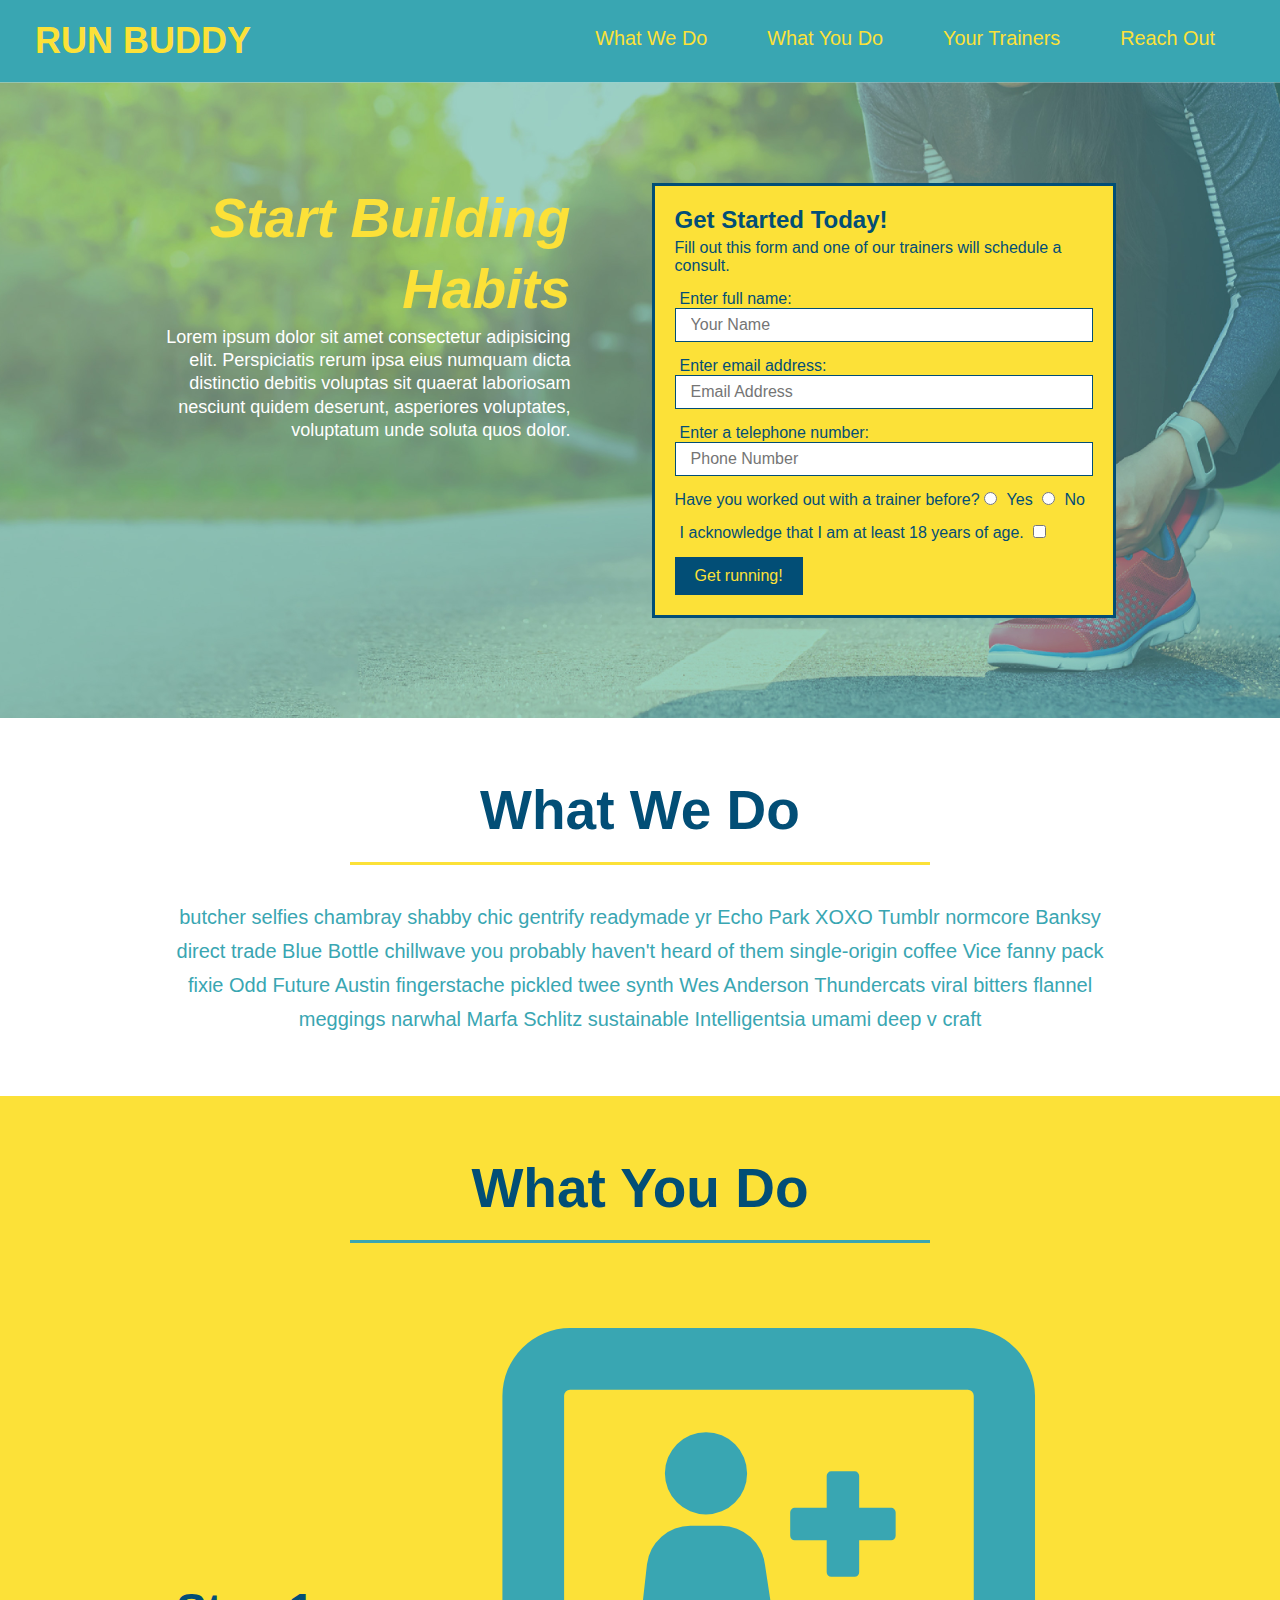
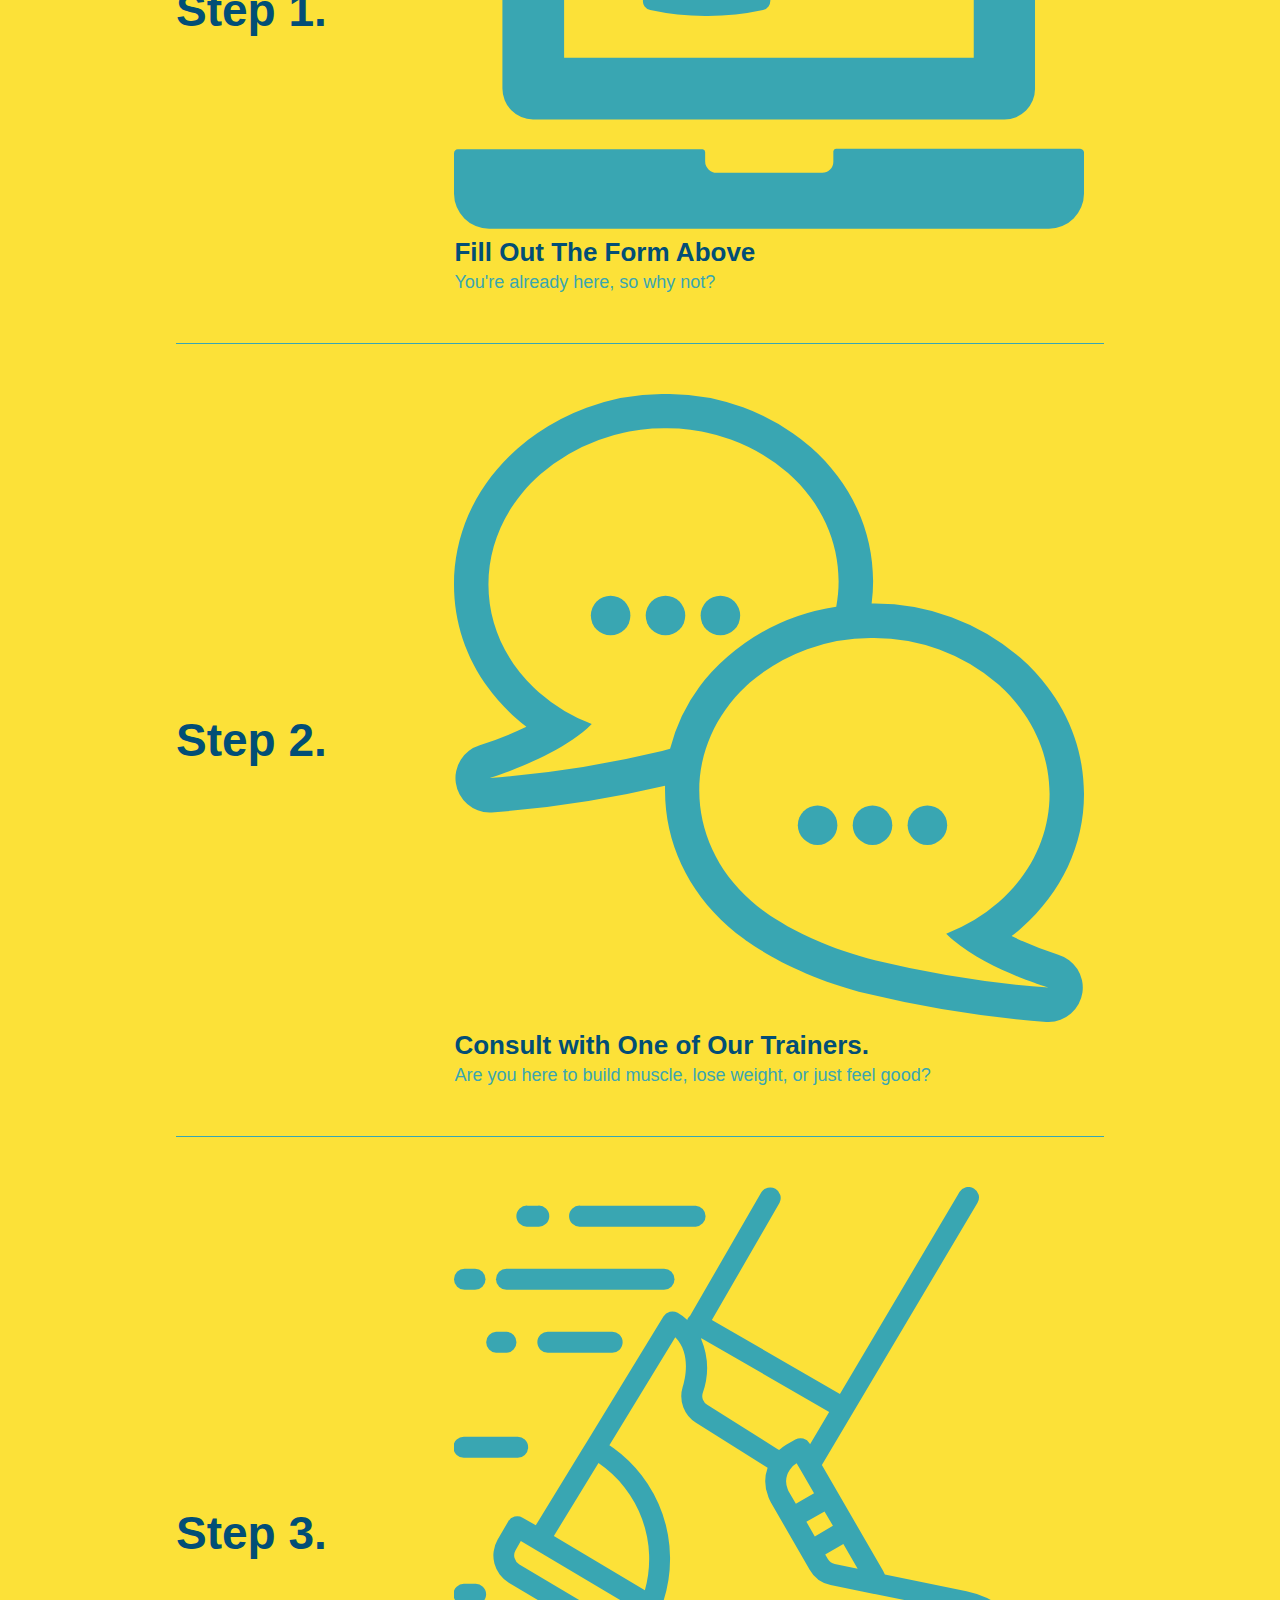
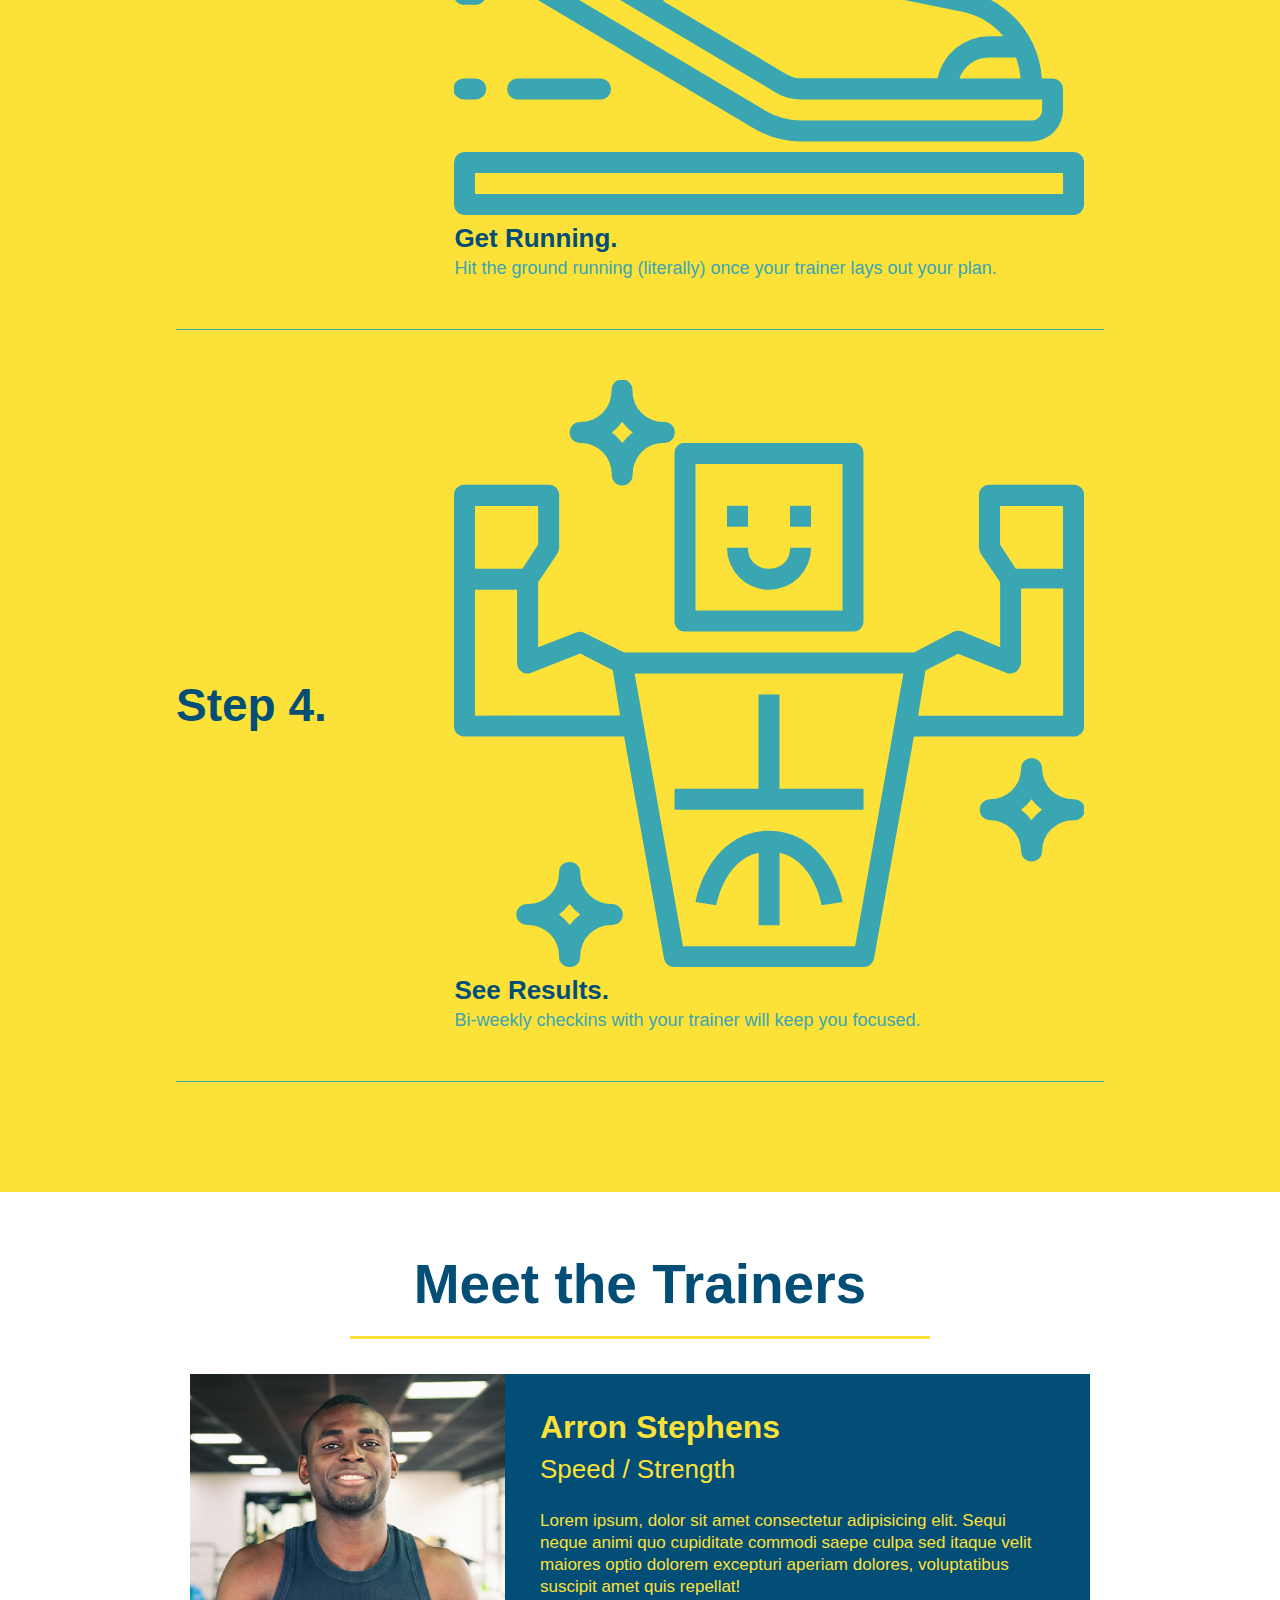
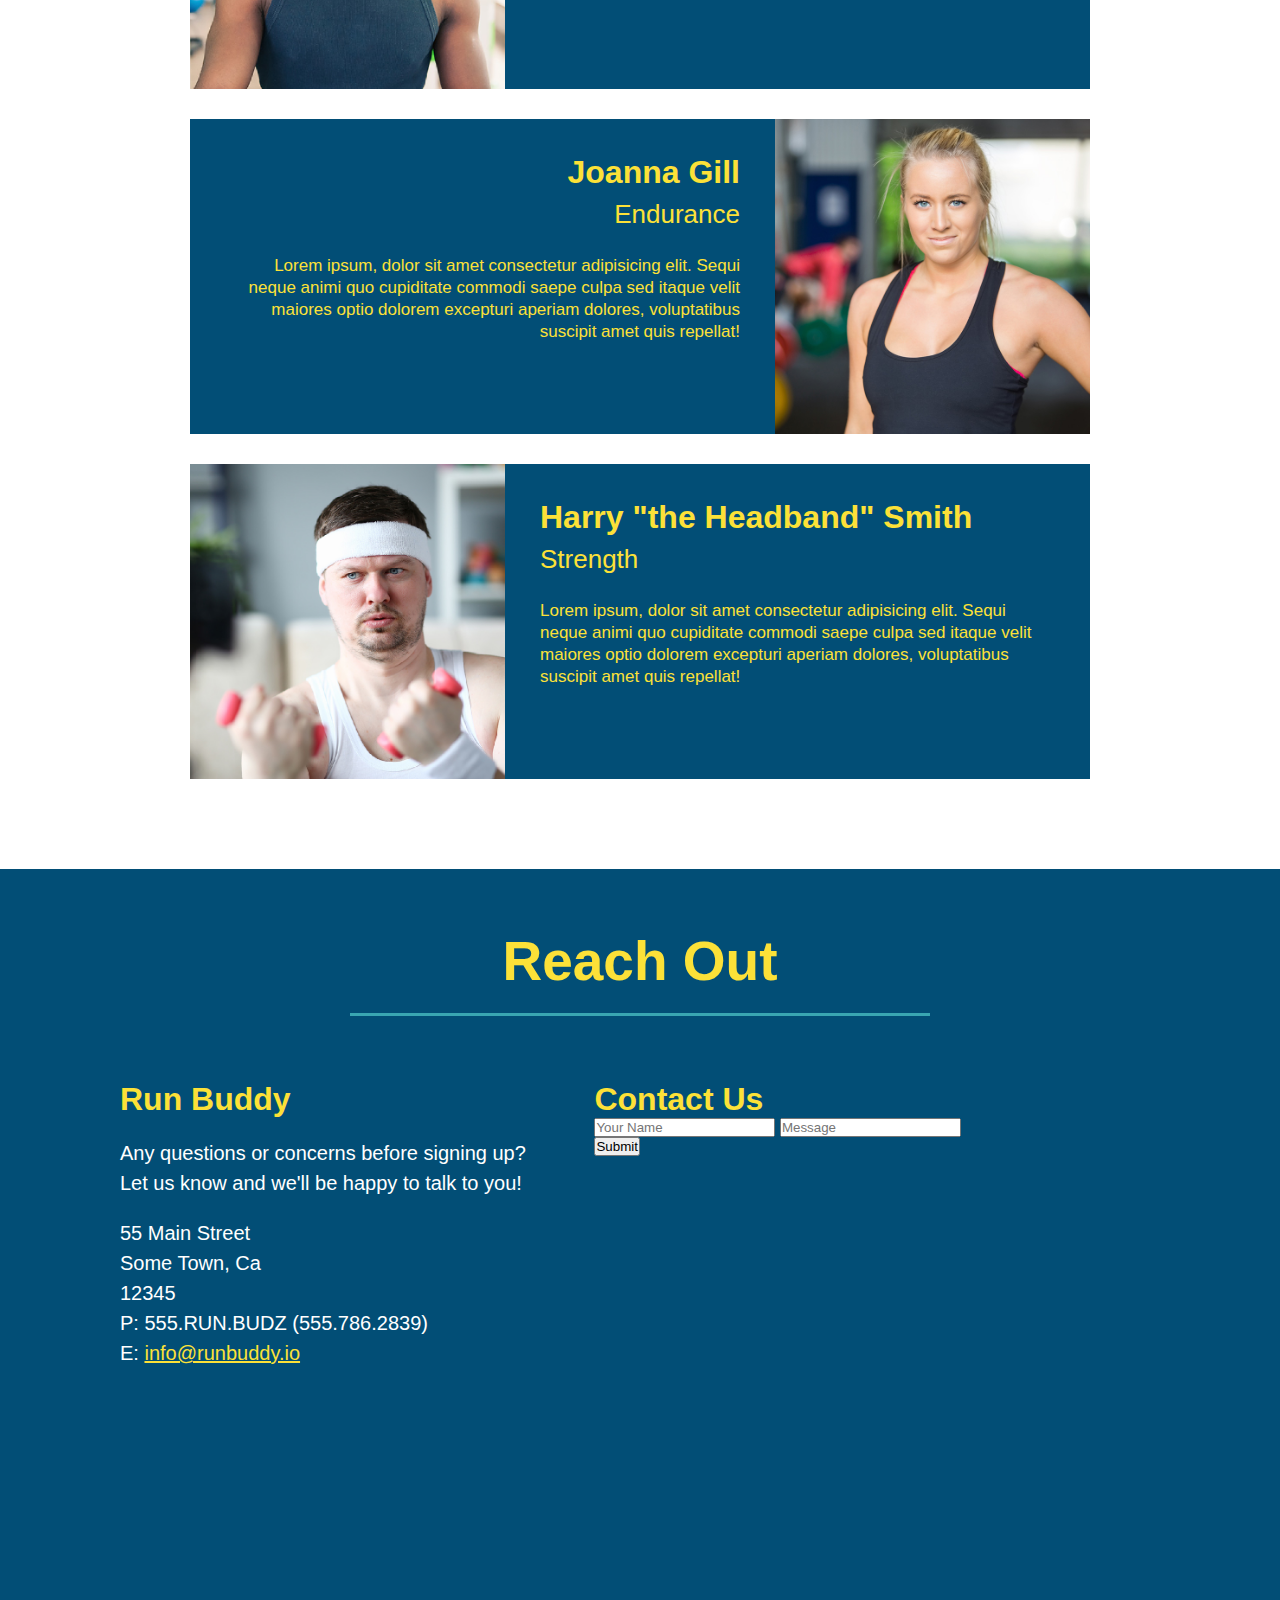
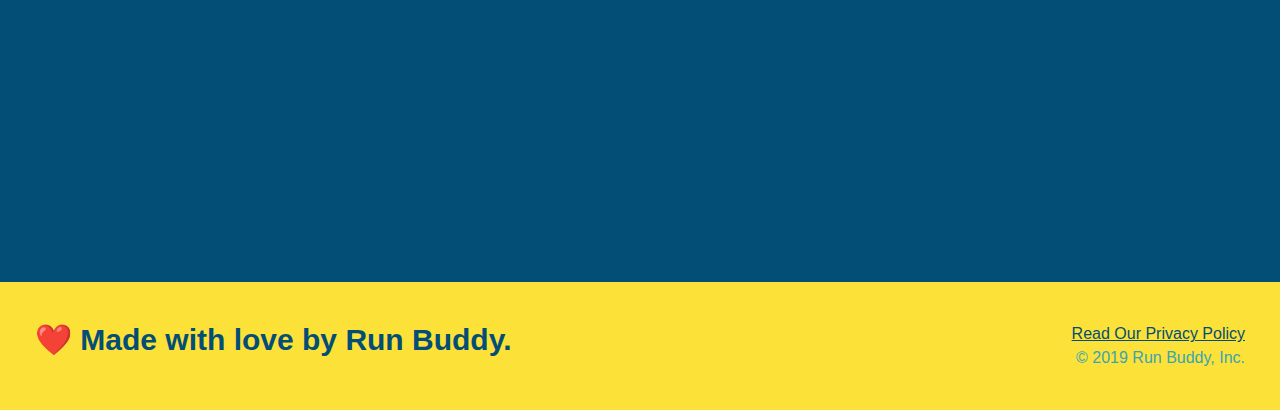
==== index.html @ c48af4e6 "add flexbox to the steps" ====
<!DOCTYPE html>
<html lang="en">

    <!-- navigation -->
    <head>
        <meta charset="UTF-8" />
        <title>Run Buddy</title>
        <link rel="stylesheet" href="./assets/css/style.css" />
    </head>

    <!-- navigation -->
    <header>
        <h1>
            <a href="/">RUN BUDDY</a>
        </h1>
        <nav>
            <!-- Unordered list element -->
            <ul>
                <!-- List item element-->
                <li>
                    <!-- Anchor element -->
                    <a href="#what-we-do">What We Do</a>
                </li>
                <li>
                    <a href="#what-you-do">What You Do</a>
                </li>
                <li>
                    <a href="#your-trainers">Your Trainers</a>
                </li>
                <li>
                    <a href="#reach-out">Reach Out</a>
                </li>
            </ul>
        </nav>
    </header>


    
    <!-- hero/jumbotron -->
    <section class="hero">
        <div class="hero-cta">
            <h2>Start Building Habits</h2>
            <p>Lorem ipsum dolor sit amet consectetur adipisicing elit. Perspiciatis rerum ipsa eius numquam dicta distinctio debitis voluptas sit quaerat laboriosam nesciunt quidem deserunt, asperiores voluptates, voluptatum unde soluta quos dolor.</p>
        </div>
        <div class="hero-form">
            <h3>Get Started Today!</h3>
            <p>Fill out this form and one of our trainers will schedule a consult.</p>
            <form>
                <label for="name">Enter full name:</label>
                <input type="text" placeholder="Your Name" name="name" id="name" class="form-input" />
                <label for="email">Enter email address:</label>
                <input type="email" placeholder="Email Address" name="email" id="email" class="form-input"/>
                <label for="phone">Enter a telephone number:</label>
                <input type="tel" placeholder="Phone Number" name="phone" id="phone" class="form-input"/>
                <p>
                    Have you worked out with a trainer before?
                    <input type="radio" name="trainer-confirm" id="trainer-yes" />
                    <label for="trainer-yes">Yes</label>
                    <input type="radio" name="trainer-confirm" id="trainer-no" />
                    <label for="trainer-no">No</label>
                </p>
                <p>
                    <label for="checkbox" >
                        I acknowledge that I am at least 18 years of age.
                    </label>
                    <input type="checkbox" name="age-confirm" id="checkbox" />
                </p>
                <button type="submit">
                Get running!
                </button>
            </form>
        </div>
    </section>


    <!-- "what we do" section -->
    <section id="what-we-do" class="intro">
        <div class="flex-row"> 
            <h2 class="section-title primary-border">What We Do</h2>
        </div>
        <div class="flex-row">
            <p>
                butcher selfies chambray shabby chic gentrify readymade yr Echo Park XOXO Tumblr normcore Banksy direct trade Blue Bottle chillwave you probably haven't heard of them single-origin coffee Vice fanny pack fixie Odd Future Austin fingerstache pickled twee synth Wes Anderson Thundercats viral bitters flannel meggings narwhal Marfa Schlitz sustainable Intelligentsia umami deep v craft
            </p>
        </div>
    </section>

    <!-- "what you do" section -->
    <section id="what-you-do" class="steps">
        <div class="flex-row">
            <h2 class="section-title secondary-border">What You Do</h2>
        </div> 

        <div class="step">
            <h3>Step 1.</h3>
            <div class="step-info">
                <div class="step-img">
                    <img src="./assets/images/step-1.svg" alt="" />
                </div>
                <div class="step-text">
                    <h4>Fill Out The Form Above</h4>
                    <p>You're already here, so why not?</p>
                </div>
            </div>
        </div>

        <div class="step">
            <h3>Step 2.</h3>
            <div class="step-info">
                <div class="step-img">
                    <img src="./assets/images/step-2.svg" alt="" />
                </div>
                <div class="step-text">
                    <h4>Consult with One of Our Trainers.</h4>
                    <p>Are you here to build muscle, lose weight, or just feel good?</p>
                </div>
            </div>
        </div>

        <div class="step">
            <h3>Step 3.</h3>
            <div class="step-info">
                <div class="step-img">
                    <img src="./assets/images/step-3.svg" alt="" />
                </div>
                <div class="step-text">
                    <h4>Get Running.</h4>
                    <p>Hit the ground running (literally) once your trainer lays out your plan.</p>
                </div>
            </div>
        </div> 
        
        <div class="step">
            <h3>Step 4.</h3>
            <div class="step-info">
                <div class="step-img">
                    <img src="./assets/images/step-4.svg" alt="" />
                </div>
                <div class="step-text">
                    <h4>See Results.</h4>
                    <p>Bi-weekly checkins with your trainer will keep you focused.</p>
                </div>
            </div>
        </div>
        
    </section>
    

    <!-- "meet the trainers" section -->
    <section id="your-trainers" class="trainers">
        <div class="flex-row">
            <h2 class="section-title primary-border">Meet the Trainers</h2>
        </div>

        <article class="trainer">
            <img src="./assets/images/trainer-1.jpg" alt="Arron Stephens in his workout clothes, ready to pump iron" />
            <div class="trainer-bio text-left">
                <h3>Arron Stephens</h3>
                <h4>Speed / Strength</h4>
                <p>
                    Lorem ipsum, dolor sit amet consectetur adipisicing elit. Sequi neque animi quo cupiditate commodi saepe culpa sed
                    itaque velit maiores optio dolorem excepturi aperiam dolores, voluptatibus suscipit amet quis repellat!
                </p>
            </div>
        </article>
        <!-- second trainer bio -->
        <article class="trainer">
            <div class="trainer-bio text-right">
                <h3>Joanna Gill</h3>
                <h4>Endurance</h4>
                <p>
                    Lorem ipsum, dolor sit amet consectetur adipisicing elit. Sequi neque animi quo cupiditate commodi saepe culpa sed
                    itaque velit maiores optio dolorem excepturi aperiam dolores, voluptatibus suscipit amet quis repellat!
                </p>
            </div>
            <img src="./assets/images/trainer-2.jpg" alt="Joanna Gill cooling off after a workout" />
        </article>
  
        <!-- third trainer bio -->
        <article class="trainer">
            <img src="./assets/images/trainer-3.jpg" alt="Harry Smith wearing a headband and lifting comically small pink weights" />
                <div class="trainer-bio text-left">
                <h3>Harry "the Headband" Smith</h3>
                <h4>Strength</h4>
                <p>
                    Lorem ipsum, dolor sit amet consectetur adipisicing elit. Sequi neque animi quo cupiditate commodi saepe culpa sed
                    itaque velit maiores optio dolorem excepturi aperiam dolores, voluptatibus suscipit amet quis repellat!
                </p>
                </div>
        </article>
    </section>

    <!-- "reach out" section -->
    <section id="reach-out" class="contact">
        <div class="flex-row">
            <h2 class="section-title secondary-border"> Reach Out</h2>
        </div>

        <div class="contact-info">
            <div>
                <h3>Run Buddy</h3>
                <p>
                  Any questions or concerns before signing up?
                  <br />
                  Let us know and we'll be happy to talk to you!
                </p>
                <address>
                  55 Main Street <br/>
                  Some Town, Ca <br/>
                  12345<br />
                  P: 555.RUN.BUDZ (555.786.2839)<br/>
                  E: <a href="mailto:info@runbuddy.io">info@runbuddy.io</a>
                </address>
            </div>
            <div>
                <h3>Contact Us</h3>
                <form>
                    <input type="text" placeholder="Your Name" id="contact-name"  />
                    <input type="text" placeholder="Message" id="contact-message" />
                    <button type="submit">Submit</button>
                </form>
            </div>
            </>
            <div>
                <iframe
                  src="https://www.google.com/maps/embed?pb=!1m14!1m12!1m3!1d12182.30520634488!2d-74.0652613!3d40.2407219!2m3!1f0!2f0!3f0!3m2!1i1024!2i768!4f13.1!5e0!3m2!1sen!2sus!4v1561060983193!5m2!1sen!2sus"
                  frameborder="0"
                  style="border:0"
                  allowfullscreen
                >
                </iframe>
            </div>
        </div>
    </section>

    <!-- footer -->
    <footer>
        <h2>❤️ Made with love by Run Buddy.</h2>
        <div>
            <a href="/privacy-policy.html">Read Our Privacy Policy</a>
            <br />
            &copy; 2019 Run Buddy, Inc.
        </div>
    </footer>
</html>
---- assets/css/style.css ----
* {
    margin: 0;
    padding: 0;
    box-sizing: border-box;
}

body {
    color: #39a6b2;
    font-family: Helvetica, Arial, sans-serif;
}

header {
  padding: 20px 35px;
  background-color: #39a6b2;
  display: flex;
  justify-content: space-between;
  flex-wrap: wrap;
}

header h1 {
    font-weight: bold;
    font-size: 36px;
    color: #fce138;
    margin: 0;
}

header a {
    text-decoration: none;
    color: #fce138;
}

header nav {
    margin: 7px 0;
}

header nav ul {
    display: flex;
    flex-wrap: wrap;
    justify-content: space-between;
    align-items: center;
    list-style: none;
}

header nav ul li a {
    margin: 0 30px;
    font-weight: lighter;
    font-size: 1.55vw;
}

header h1 {
    font-weight: bold;
    font-size: 36px;
    color: #fce138;
    margin: 0;
}

footer {
    background: #fce138;
    width: 100%;
    padding: 40px 35px;
    display: flex;
    justify-content: space-between;
    flex-wrap: wrap;
}

footer h2 {
    color: #024e76;
    font-size: 30px;
    margin: 0;
}

footer div {
    line-height: 1.5;
    text-align: right;
}

footer a {
    color: #024e76;
}

section {
    padding: 60px;
  }

.hero {
    background-image: url("../images/hero-bg.jpg");
    background-size: cover;
    background-position: center;
    display: flex;
    justify-content: center;
    flex-wrap: wrap;
}

.hero-form {
    background-color: #fce138;
    padding: 20px;
    color: #024e76;
    border: 3px solid #024e76;
    background-color: #fce138;
    width: 40%;
    margin: 3.5%;
}

.hero-form h3 {
    font-size: 24px;
    margin: 0;
}

.hero-form p {
    margin: 5px 0 15px 0;
}

.hero-cta {
    width: 35%;
    text-align: right;
    margin: 3.5%;
    color: #fff;
    font-size: 18px;
    line-height: 1.3;
}

.hero-cta h2 {
    font-style: italic;
    font-size: 55px;
    color: #fce138;
}
  
.form-input {
    border: 1px solid #024e76;
    display: block;
    padding: 7px 15px;
    font-size: 16px;
    color: #024e76;
    width: 100%;
    margin-bottom: 15px;
}

.hero-form label {
  margin: 0 5px;
}

.hero-form button {
    background-color: #024e76;
    color: #fce138;
    border: none;
    padding: 10px 20px;
    font-size: 16px;
}

.intro p {
    line-height: 1.7;
    color: #39a6b2;
    width: 80%;
    font-size: 20px;
    margin: 0 auto;
    text-align: center;
}

.steps { 
    background: #fce138;
}


.section-title {
    font-size: 55px;
    color: #024e76;
    border-bottom: 3px solid;
    padding-bottom: 20px;
    text-align: center;
    margin: 0 auto 35px auto;
    width: 50%;
}
  
.primary-border {
    border-color: #fce138;
}
  
.secondary-border {
    border-color: #39a6b2;
}

.step {
    margin: 50px auto;
    padding-bottom: 50px;
    width: 80%;
    border-bottom: 1px solid #39a6b2;
    display: flex;
    flex-wrap: wrap;
    align-items: center;
    justify-content: space-between;
}

.step h3 {
    color:#024e76;
    font-size: 46px;
    flex: 1 30%;
}

.step-text {
    flex: 12;
}

.step-text p {
    color: #39a6b2;
    font-size: 18px;
}

.step-text h4 {
    font-size: 26px;
    line-height: 1.5;
    color: #024e76
}

.step-info {
    flex: 2 70%;
}

.step-img {
    flex: 1 12%;
    margin-right: 20px;
}

.step-img img {
    max-width: 100%;
}

.trainers {
    
}

.trainer {
    width: 900px;
    margin: 0 auto 30px auto;
    background: #024e76;
    color: #fce138;
    overflow: auto;
}

.trainer img {
    width: 35%;
    float: left;
}
  
.trainer-bio {
    padding: 35px;
    float: left;
    width: 65%;
}

.text-left {
    text-align: left;
}

.text-right {
    text-align: right;
}

.trainer-bio h3 {
    font-size: 32px;
    margin-bottom: 8px;
}

.trainer-bio h4 {
    font-weight: lighter;
    font-size: 26px;
    margin-bottom:25px;
}

.trainer-bio p {
    font-size: 17px;
    line-height: 1.3;
}

.contact {
    background: #024e76;
}

.contact h2 {
    color: #fce138;
}

.contact-info iframe {
    width: 400px;
    height: 400px;
}
  
.contact-info div{
    width: 410px;
    display: inline-block;
    vertical-align: top;
    text-align: left;
    margin: 30px 0 0 60px;
    color: white;
}

.contact-info h3 {
    color: #fce138;
    font-size: 32px;
}
  
.contact-info p, .contact-info address {
    margin: 20px 0;
    line-height: 1.5;
    font-size: 20px;
    font-style: normal;
}
  
.contact-info a {
    color: #fce138;
}

.flex-row {
    display: flex;
}
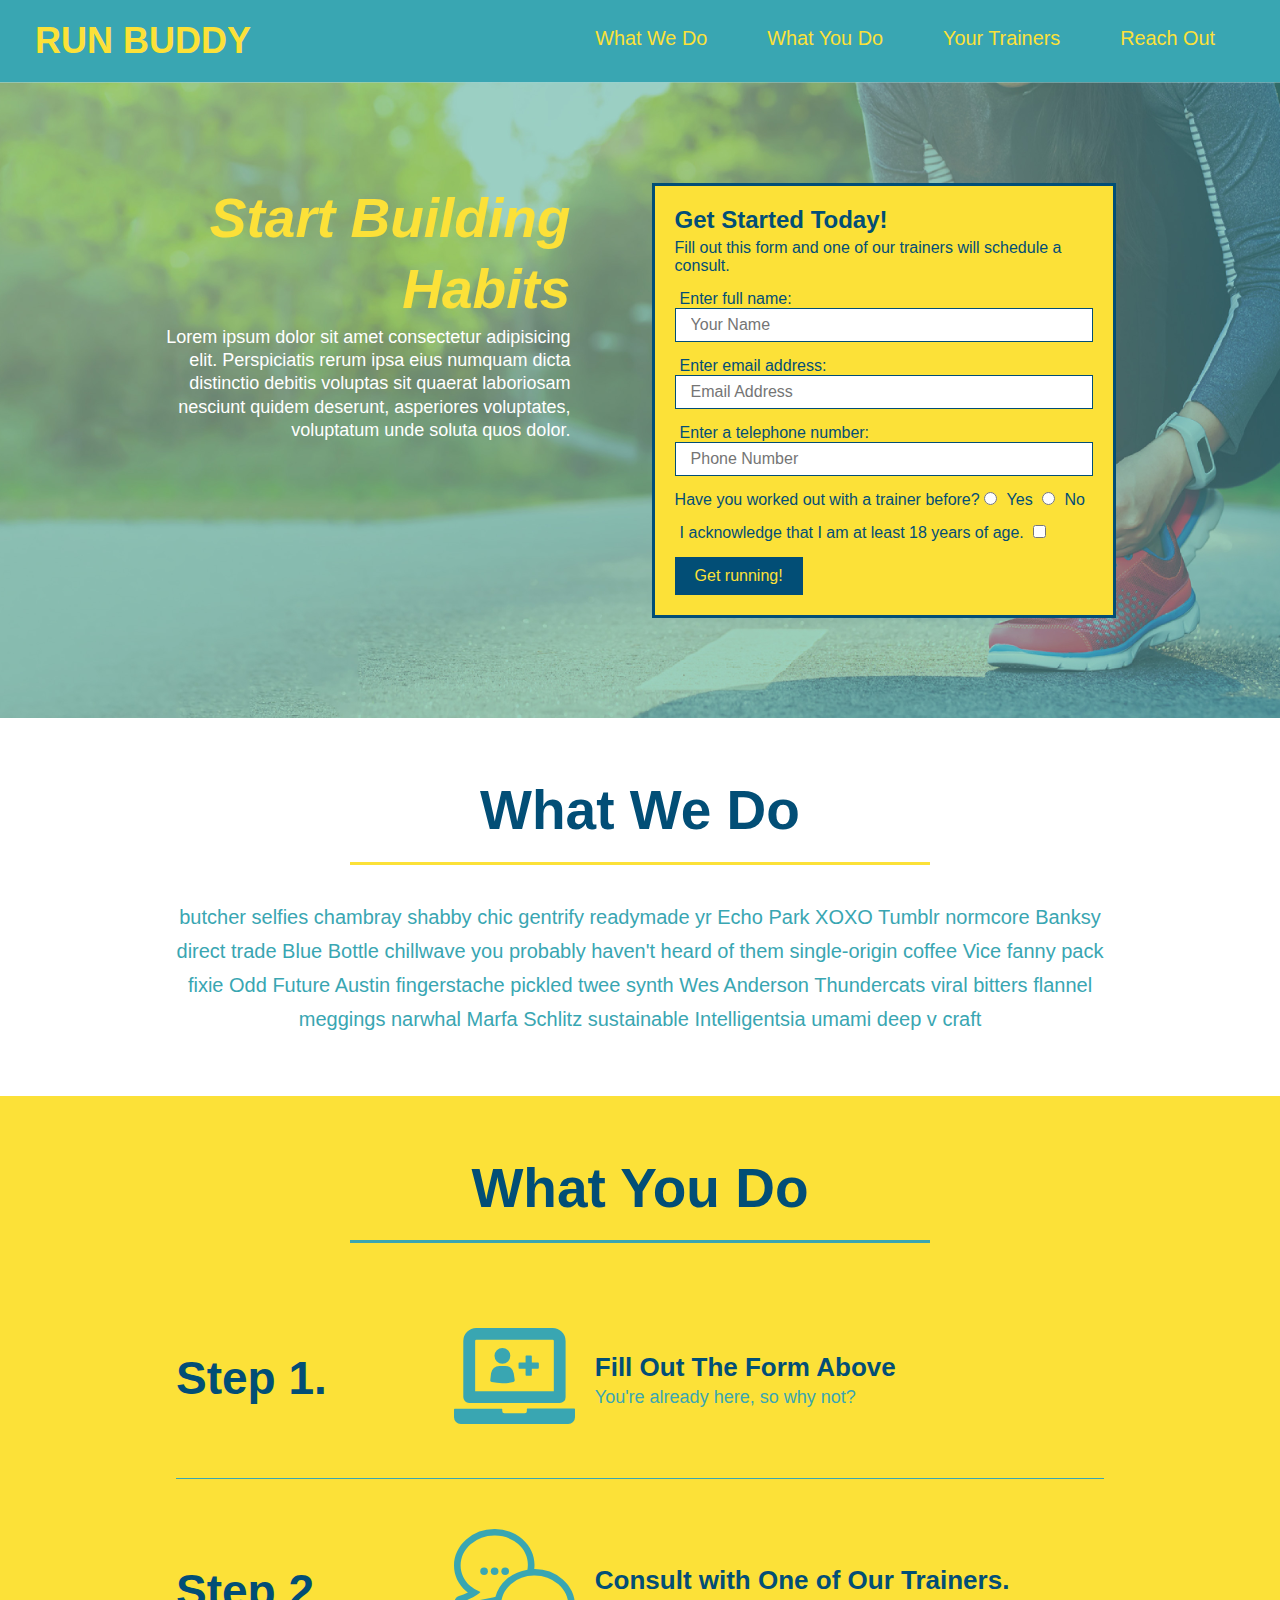
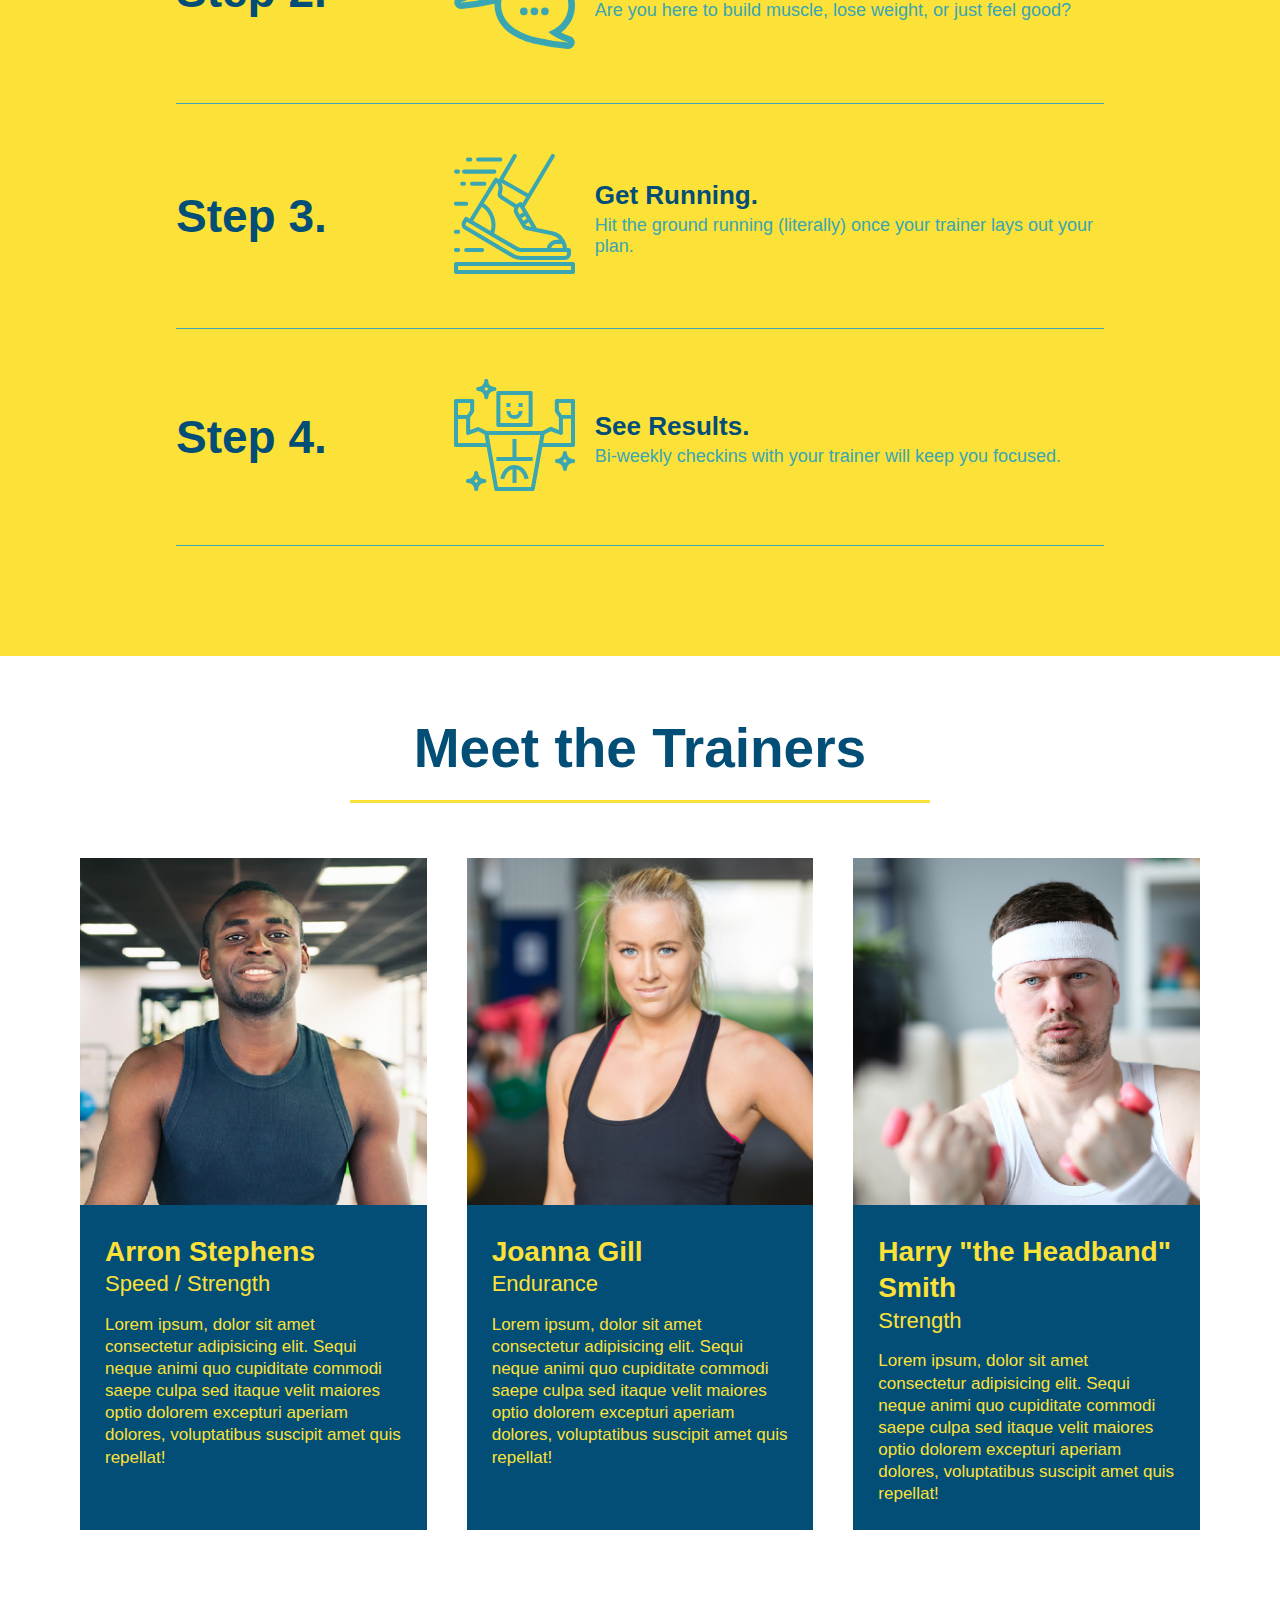
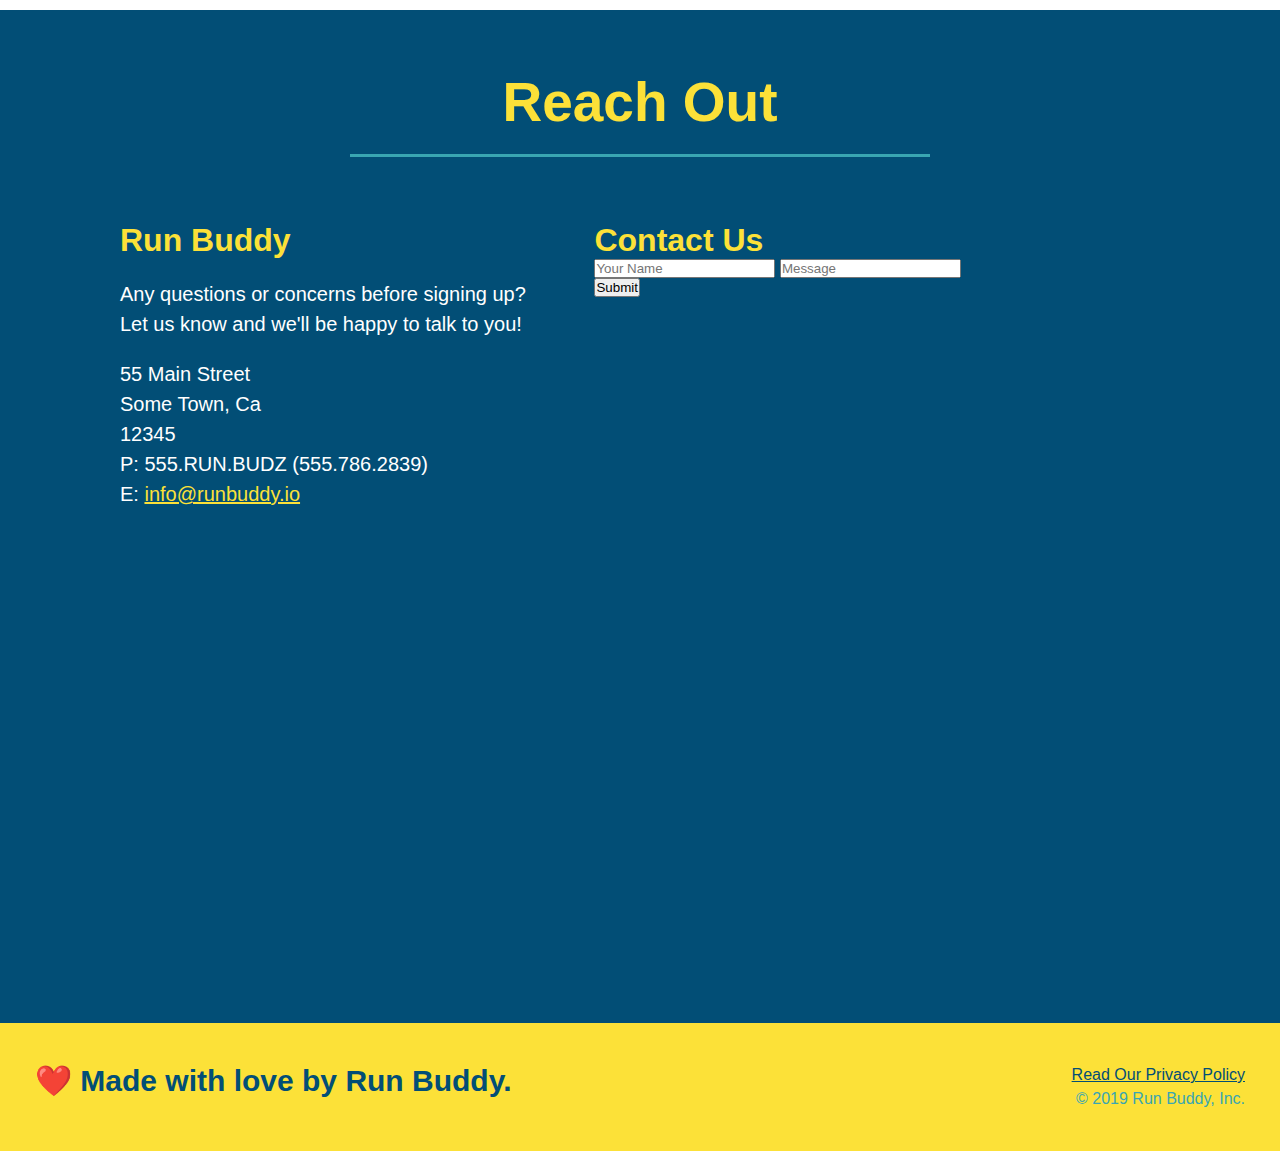
==== commit 6ebd6a5a: "add flexbox to trainers" ====
--- a/index.html
+++ b/index.html
@@ -1,245 +1,256 @@
 <!DOCTYPE html>
 <html lang="en">
 
-    <!-- navigation -->
-    <head>
-        <meta charset="UTF-8" />
-        <title>Run Buddy</title>
-        <link rel="stylesheet" href="./assets/css/style.css" />
-    </head>
-
-    <!-- navigation -->
-    <header>
-        <h1>
-            <a href="/">RUN BUDDY</a>
-        </h1>
-        <nav>
-            <!-- Unordered list element -->
-            <ul>
-                <!-- List item element-->
-                <li>
-                    <!-- Anchor element -->
-                    <a href="#what-we-do">What We Do</a>
-                </li>
-                <li>
-                    <a href="#what-you-do">What You Do</a>
-                </li>
-                <li>
-                    <a href="#your-trainers">Your Trainers</a>
-                </li>
-                <li>
-                    <a href="#reach-out">Reach Out</a>
-                </li>
-            </ul>
-        </nav>
-    </header>
-
-
-    
-    <!-- hero/jumbotron -->
-    <section class="hero">
-        <div class="hero-cta">
-            <h2>Start Building Habits</h2>
-            <p>Lorem ipsum dolor sit amet consectetur adipisicing elit. Perspiciatis rerum ipsa eius numquam dicta distinctio debitis voluptas sit quaerat laboriosam nesciunt quidem deserunt, asperiores voluptates, voluptatum unde soluta quos dolor.</p>
-        </div>
-        <div class="hero-form">
-            <h3>Get Started Today!</h3>
-            <p>Fill out this form and one of our trainers will schedule a consult.</p>
-            <form>
-                <label for="name">Enter full name:</label>
-                <input type="text" placeholder="Your Name" name="name" id="name" class="form-input" />
-                <label for="email">Enter email address:</label>
-                <input type="email" placeholder="Email Address" name="email" id="email" class="form-input"/>
-                <label for="phone">Enter a telephone number:</label>
-                <input type="tel" placeholder="Phone Number" name="phone" id="phone" class="form-input"/>
-                <p>
-                    Have you worked out with a trainer before?
-                    <input type="radio" name="trainer-confirm" id="trainer-yes" />
-                    <label for="trainer-yes">Yes</label>
-                    <input type="radio" name="trainer-confirm" id="trainer-no" />
-                    <label for="trainer-no">No</label>
-                </p>
-                <p>
-                    <label for="checkbox" >
-                        I acknowledge that I am at least 18 years of age.
-                    </label>
-                    <input type="checkbox" name="age-confirm" id="checkbox" />
-                </p>
-                <button type="submit">
+<!-- navigation -->
+
+<head>
+    <meta charset="UTF-8" />
+    <title>Run Buddy</title>
+    <link rel="stylesheet" href="./assets/css/style.css" />
+</head>
+
+<!-- navigation -->
+<header>
+    <h1>
+        <a href="/">RUN BUDDY</a>
+    </h1>
+    <nav>
+        <!-- Unordered list element -->
+        <ul>
+            <!-- List item element-->
+            <li>
+                <!-- Anchor element -->
+                <a href="#what-we-do">What We Do</a>
+            </li>
+            <li>
+                <a href="#what-you-do">What You Do</a>
+            </li>
+            <li>
+                <a href="#your-trainers">Your Trainers</a>
+            </li>
+            <li>
+                <a href="#reach-out">Reach Out</a>
+            </li>
+        </ul>
+    </nav>
+</header>
+
+
+
+<!-- hero/jumbotron -->
+<section class="hero">
+    <div class="hero-cta">
+        <h2>Start Building Habits</h2>
+        <p>Lorem ipsum dolor sit amet consectetur adipisicing elit. Perspiciatis rerum ipsa eius numquam dicta
+            distinctio debitis voluptas sit quaerat laboriosam nesciunt quidem deserunt, asperiores voluptates,
+            voluptatum unde soluta quos dolor.</p>
+    </div>
+    <div class="hero-form">
+        <h3>Get Started Today!</h3>
+        <p>Fill out this form and one of our trainers will schedule a consult.</p>
+        <form>
+            <label for="name">Enter full name:</label>
+            <input type="text" placeholder="Your Name" name="name" id="name" class="form-input" />
+            <label for="email">Enter email address:</label>
+            <input type="email" placeholder="Email Address" name="email" id="email" class="form-input" />
+            <label for="phone">Enter a telephone number:</label>
+            <input type="tel" placeholder="Phone Number" name="phone" id="phone" class="form-input" />
+            <p>
+                Have you worked out with a trainer before?
+                <input type="radio" name="trainer-confirm" id="trainer-yes" />
+                <label for="trainer-yes">Yes</label>
+                <input type="radio" name="trainer-confirm" id="trainer-no" />
+                <label for="trainer-no">No</label>
+            </p>
+            <p>
+                <label for="checkbox">
+                    I acknowledge that I am at least 18 years of age.
+                </label>
+                <input type="checkbox" name="age-confirm" id="checkbox" />
+            </p>
+            <button type="submit">
                 Get running!
-                </button>
-            </form>
-        </div>
-    </section>
-
-
-    <!-- "what we do" section -->
-    <section id="what-we-do" class="intro">
-        <div class="flex-row"> 
-            <h2 class="section-title primary-border">What We Do</h2>
-        </div>
-        <div class="flex-row">
-            <p>
-                butcher selfies chambray shabby chic gentrify readymade yr Echo Park XOXO Tumblr normcore Banksy direct trade Blue Bottle chillwave you probably haven't heard of them single-origin coffee Vice fanny pack fixie Odd Future Austin fingerstache pickled twee synth Wes Anderson Thundercats viral bitters flannel meggings narwhal Marfa Schlitz sustainable Intelligentsia umami deep v craft
-            </p>
-        </div>
-    </section>
-
-    <!-- "what you do" section -->
-    <section id="what-you-do" class="steps">
-        <div class="flex-row">
-            <h2 class="section-title secondary-border">What You Do</h2>
-        </div> 
-
-        <div class="step">
-            <h3>Step 1.</h3>
-            <div class="step-info">
-                <div class="step-img">
-                    <img src="./assets/images/step-1.svg" alt="" />
-                </div>
-                <div class="step-text">
-                    <h4>Fill Out The Form Above</h4>
-                    <p>You're already here, so why not?</p>
-                </div>
-            </div>
-        </div>
-
-        <div class="step">
-            <h3>Step 2.</h3>
-            <div class="step-info">
-                <div class="step-img">
-                    <img src="./assets/images/step-2.svg" alt="" />
-                </div>
-                <div class="step-text">
-                    <h4>Consult with One of Our Trainers.</h4>
-                    <p>Are you here to build muscle, lose weight, or just feel good?</p>
-                </div>
-            </div>
-        </div>
-
-        <div class="step">
-            <h3>Step 3.</h3>
-            <div class="step-info">
-                <div class="step-img">
-                    <img src="./assets/images/step-3.svg" alt="" />
-                </div>
-                <div class="step-text">
-                    <h4>Get Running.</h4>
-                    <p>Hit the ground running (literally) once your trainer lays out your plan.</p>
-                </div>
-            </div>
-        </div> 
-        
-        <div class="step">
-            <h3>Step 4.</h3>
-            <div class="step-info">
-                <div class="step-img">
-                    <img src="./assets/images/step-4.svg" alt="" />
-                </div>
-                <div class="step-text">
-                    <h4>See Results.</h4>
-                    <p>Bi-weekly checkins with your trainer will keep you focused.</p>
-                </div>
-            </div>
-        </div>
-        
-    </section>
-    
-
-    <!-- "meet the trainers" section -->
-    <section id="your-trainers" class="trainers">
-        <div class="flex-row">
-            <h2 class="section-title primary-border">Meet the Trainers</h2>
-        </div>
-
+            </button>
+        </form>
+    </div>
+</section>
+
+
+<!-- "what we do" section -->
+<section id="what-we-do" class="intro">
+    <div class="flex-row">
+        <h2 class="section-title primary-border">What We Do</h2>
+    </div>
+    <div class="flex-row">
+        <p>
+            butcher selfies chambray shabby chic gentrify readymade yr Echo Park XOXO Tumblr normcore Banksy direct
+            trade Blue Bottle chillwave you probably haven't heard of them single-origin coffee Vice fanny pack fixie
+            Odd Future Austin fingerstache pickled twee synth Wes Anderson Thundercats viral bitters flannel meggings
+            narwhal Marfa Schlitz sustainable Intelligentsia umami deep v craft
+        </p>
+    </div>
+</section>
+
+<!-- "what you do" section -->
+<section id="what-you-do" class="steps">
+    <div class="flex-row">
+        <h2 class="section-title secondary-border">What You Do</h2>
+    </div>
+
+    <div class="step">
+        <h3>Step 1.</h3>
+        <div class="step-info">
+            <div class="step-img">
+                <img src="./assets/images/step-1.svg" alt="" />
+            </div>
+            <div class="step-text">
+                <h4>Fill Out The Form Above</h4>
+                <p>You're already here, so why not?</p>
+            </div>
+        </div>
+    </div>
+
+    <div class="step">
+        <h3>Step 2.</h3>
+        <div class="step-info">
+            <div class="step-img">
+                <img src="./assets/images/step-2.svg" alt="" />
+            </div>
+            <div class="step-text">
+                <h4>Consult with One of Our Trainers.</h4>
+                <p>Are you here to build muscle, lose weight, or just feel good?</p>
+            </div>
+        </div>
+    </div>
+
+    <div class="step">
+        <h3>Step 3.</h3>
+        <div class="step-info">
+            <div class="step-img">
+                <img src="./assets/images/step-3.svg" alt="" />
+            </div>
+            <div class="step-text">
+                <h4>Get Running.</h4>
+                <p>Hit the ground running (literally) once your trainer lays out your plan.</p>
+            </div>
+        </div>
+    </div>
+
+    <div class="step">
+        <h3>Step 4.</h3>
+        <div class="step-info">
+            <div class="step-img">
+                <img src="./assets/images/step-4.svg" alt="" />
+            </div>
+            <div class="step-text">
+                <h4>See Results.</h4>
+                <p>Bi-weekly checkins with your trainer will keep you focused.</p>
+            </div>
+        </div>
+    </div>
+
+</section>
+
+
+<!-- "meet the trainers" section -->
+<section id="your-trainers">
+    <div class="flex-row">
+        <h2 class="section-title primary-border">Meet the Trainers</h2>
+    </div>
+
+   <div class="trainers">
         <article class="trainer">
             <img src="./assets/images/trainer-1.jpg" alt="Arron Stephens in his workout clothes, ready to pump iron" />
-            <div class="trainer-bio text-left">
-                <h3>Arron Stephens</h3>
-                <h4>Speed / Strength</h4>
+            <div class="trainer-bio">
+                <h3 class"trainer-name">Arron Stephens</h3>
+                <h4 class"trainer-role">Speed / Strength</h4>
                 <p>
-                    Lorem ipsum, dolor sit amet consectetur adipisicing elit. Sequi neque animi quo cupiditate commodi saepe culpa sed
+                    Lorem ipsum, dolor sit amet consectetur adipisicing elit. Sequi neque animi quo cupiditate commodi saepe
+                    culpa sed
                     itaque velit maiores optio dolorem excepturi aperiam dolores, voluptatibus suscipit amet quis repellat!
                 </p>
             </div>
         </article>
+
         <!-- second trainer bio -->
         <article class="trainer">
-            <div class="trainer-bio text-right">
-                <h3>Joanna Gill</h3>
-                <h4>Endurance</h4>
+            <img src="./assets/images/trainer-2.jpg" alt="Joanna Gill cooling off after a workout" />
+            <div class="trainer-bio">
+                <h3 class"trainer-name">Joanna Gill</h3>
+                <h4 class"trainer-role">Endurance</h4>
                 <p>
-                    Lorem ipsum, dolor sit amet consectetur adipisicing elit. Sequi neque animi quo cupiditate commodi saepe culpa sed
+                    Lorem ipsum, dolor sit amet consectetur adipisicing elit. Sequi neque animi quo cupiditate commodi saepe
+                    culpa sed
                     itaque velit maiores optio dolorem excepturi aperiam dolores, voluptatibus suscipit amet quis repellat!
                 </p>
             </div>
-            <img src="./assets/images/trainer-2.jpg" alt="Joanna Gill cooling off after a workout" />
         </article>
-  
+    
         <!-- third trainer bio -->
         <article class="trainer">
-            <img src="./assets/images/trainer-3.jpg" alt="Harry Smith wearing a headband and lifting comically small pink weights" />
-                <div class="trainer-bio text-left">
-                <h3>Harry "the Headband" Smith</h3>
-                <h4>Strength</h4>
+            <img src="./assets/images/trainer-3.jpg"
+                alt="Harry Smith wearing a headband and lifting comically small pink weights" />
+            <div class="trainer-bio">
+                <h3 class"trainer-name">Harry "the Headband" Smith</h3>
+                <h4 class"trainer-role">Strength</h4>
                 <p>
-                    Lorem ipsum, dolor sit amet consectetur adipisicing elit. Sequi neque animi quo cupiditate commodi saepe culpa sed
+                    Lorem ipsum, dolor sit amet consectetur adipisicing elit. Sequi neque animi quo cupiditate commodi saepe
+                    culpa sed
                     itaque velit maiores optio dolorem excepturi aperiam dolores, voluptatibus suscipit amet quis repellat!
                 </p>
-                </div>
+            </div>
         </article>
-    </section>
-
-    <!-- "reach out" section -->
-    <section id="reach-out" class="contact">
-        <div class="flex-row">
-            <h2 class="section-title secondary-border"> Reach Out</h2>
-        </div>
-
-        <div class="contact-info">
-            <div>
-                <h3>Run Buddy</h3>
-                <p>
-                  Any questions or concerns before signing up?
-                  <br />
-                  Let us know and we'll be happy to talk to you!
-                </p>
-                <address>
-                  55 Main Street <br/>
-                  Some Town, Ca <br/>
-                  12345<br />
-                  P: 555.RUN.BUDZ (555.786.2839)<br/>
-                  E: <a href="mailto:info@runbuddy.io">info@runbuddy.io</a>
-                </address>
-            </div>
-            <div>
-                <h3>Contact Us</h3>
-                <form>
-                    <input type="text" placeholder="Your Name" id="contact-name"  />
-                    <input type="text" placeholder="Message" id="contact-message" />
-                    <button type="submit">Submit</button>
-                </form>
-            </div>
-            </>
-            <div>
-                <iframe
-                  src="https://www.google.com/maps/embed?pb=!1m14!1m12!1m3!1d12182.30520634488!2d-74.0652613!3d40.2407219!2m3!1f0!2f0!3f0!3m2!1i1024!2i768!4f13.1!5e0!3m2!1sen!2sus!4v1561060983193!5m2!1sen!2sus"
-                  frameborder="0"
-                  style="border:0"
-                  allowfullscreen
-                >
-                </iframe>
-            </div>
-        </div>
-    </section>
-
-    <!-- footer -->
-    <footer>
-        <h2>❤️ Made with love by Run Buddy.</h2>
+   </div>
+</section>
+
+<!-- "reach out" section -->
+<section id="reach-out" class="contact">
+    <div class="flex-row">
+        <h2 class="section-title secondary-border"> Reach Out</h2>
+    </div>
+
+    <div class="contact-info">
         <div>
-            <a href="/privacy-policy.html">Read Our Privacy Policy</a>
-            <br />
-            &copy; 2019 Run Buddy, Inc.
-        </div>
-    </footer>
+            <h3>Run Buddy</h3>
+            <p>
+                Any questions or concerns before signing up?
+                <br />
+                Let us know and we'll be happy to talk to you!
+            </p>
+            <address>
+                55 Main Street <br />
+                Some Town, Ca <br />
+                12345<br />
+                P: 555.RUN.BUDZ (555.786.2839)<br />
+                E: <a href="mailto:info@runbuddy.io">info@runbuddy.io</a>
+            </address>
+        </div>
+        <div>
+            <h3>Contact Us</h3>
+            <form>
+                <input type="text" placeholder="Your Name" id="contact-name" />
+                <input type="text" placeholder="Message" id="contact-message" />
+                <button type="submit">Submit</button>
+            </form>
+        </div>
+        </>
+        <div>
+            <iframe
+                src="https://www.google.com/maps/embed?pb=!1m14!1m12!1m3!1d12182.30520634488!2d-74.0652613!3d40.2407219!2m3!1f0!2f0!3f0!3m2!1i1024!2i768!4f13.1!5e0!3m2!1sen!2sus!4v1561060983193!5m2!1sen!2sus"
+                frameborder="0" style="border:0" allowfullscreen>
+            </iframe>
+        </div>
+    </div>
+</section>
+
+<!-- footer -->
+<footer>
+    <h2>❤️ Made with love by Run Buddy.</h2>
+    <div>
+        <a href="/privacy-policy.html">Read Our Privacy Policy</a>
+        <br />
+        &copy; 2019 Run Buddy, Inc.
+    </div>
+</footer>
+
 </html>--- a/assets/css/style.css
+++ b/assets/css/style.css
@@ -212,6 +212,9 @@
 }
 
 .step-info {
+    display: flex;
+    flex-wrap: wrap;
+    align-items: center;
     flex: 2 70%;
 }
 
@@ -225,50 +228,42 @@
 }
 
 .trainers {
-    
+    width: 100%;
+    margin: 0 auto;
+    display: flex;
+    flex-wrap: wrap;
+    justify-content: space-around;
 }
 
 .trainer {
-    width: 900px;
-    margin: 0 auto 30px auto;
+    margin: 20px;
     background: #024e76;
     color: #fce138;
-    overflow: auto;
+    flex: 1;
 }
 
 .trainer img {
-    width: 35%;
-    float: left;
+    width: 100%;
 }
   
 .trainer-bio {
-    padding: 35px;
-    float: left;
-    width: 65%;
-}
-
-.text-left {
-    text-align: left;
-}
-
-.text-right {
-    text-align: right;
+    padding: 25px;
+    line-height: 1.3;
 }
 
 .trainer-bio h3 {
-    font-size: 32px;
-    margin-bottom: 8px;
+    font-size: 28px;
 }
 
 .trainer-bio h4 {
     font-weight: lighter;
-    font-size: 26px;
-    margin-bottom:25px;
+    font-size: 22px;
+    margin-bottom: 15px;
 }
 
 .trainer-bio p {
     font-size: 17px;
-    line-height: 1.3;
+    
 }
 
 .contact {
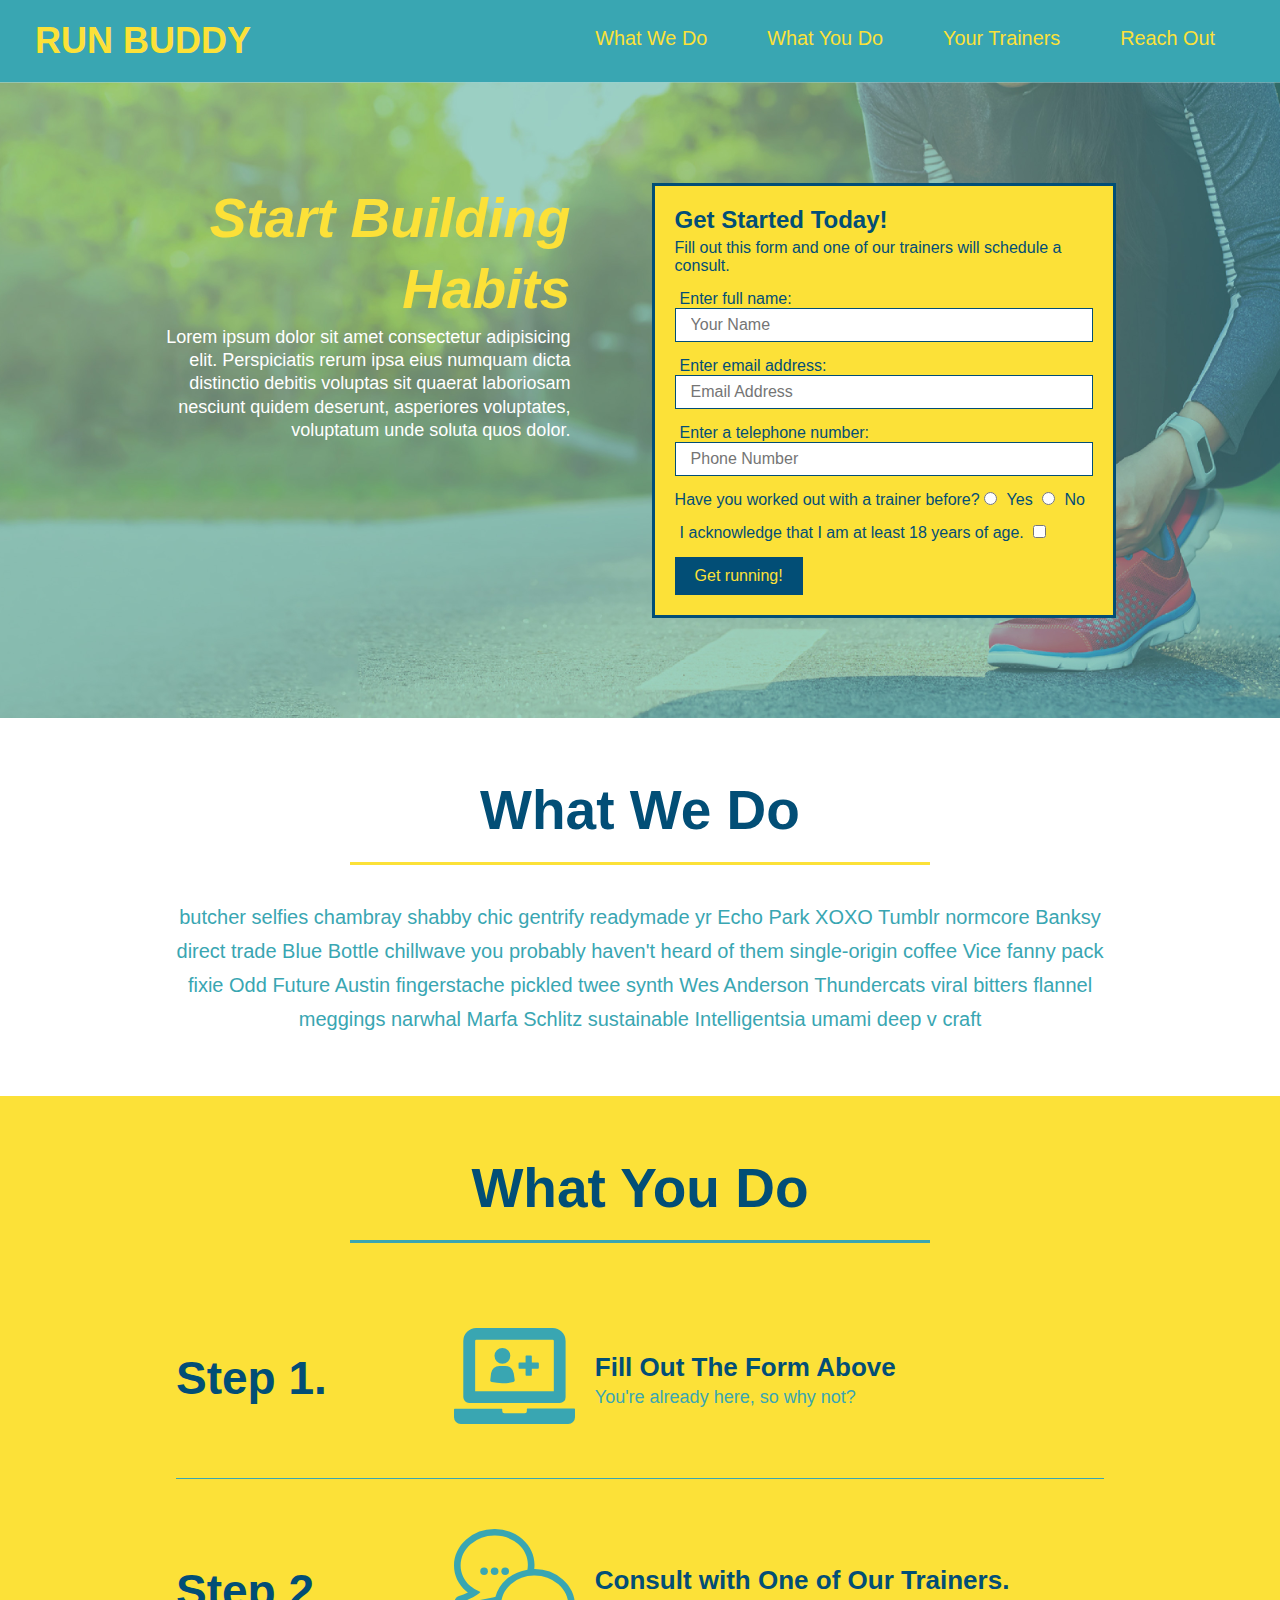
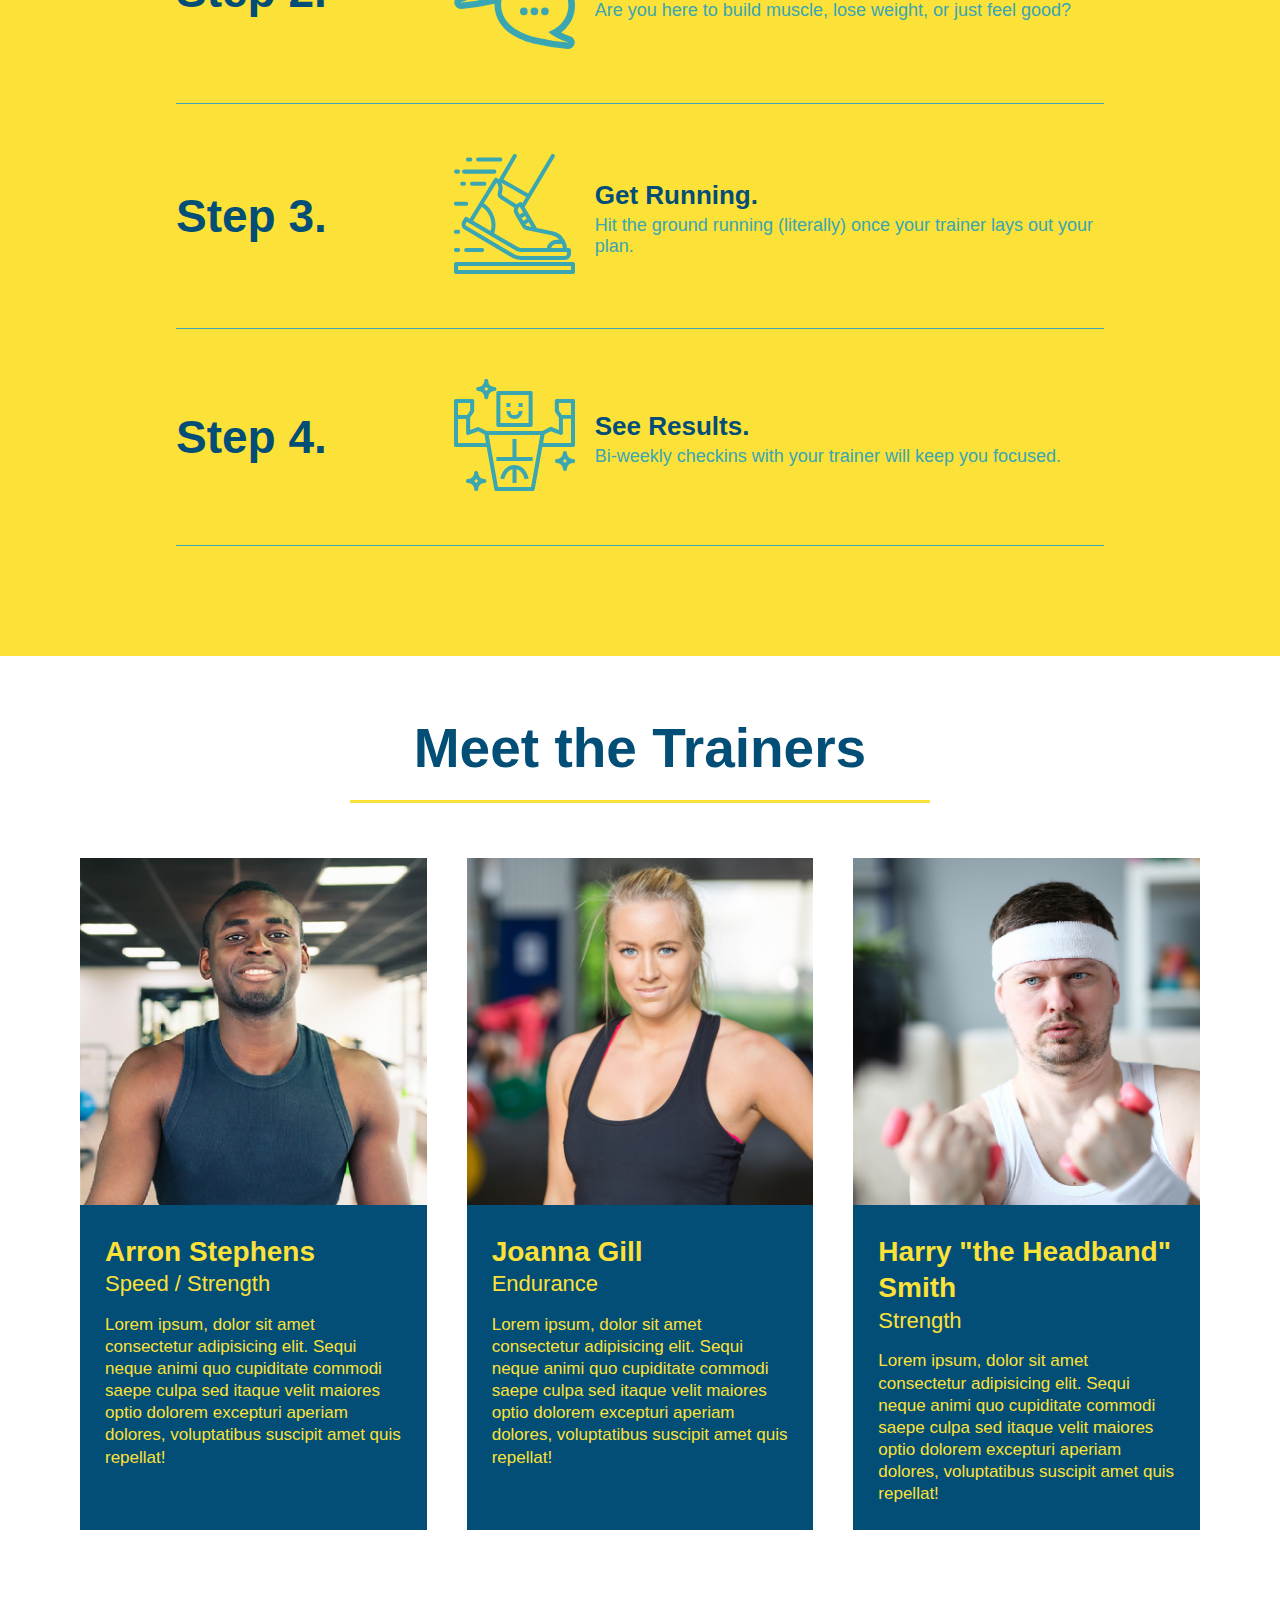
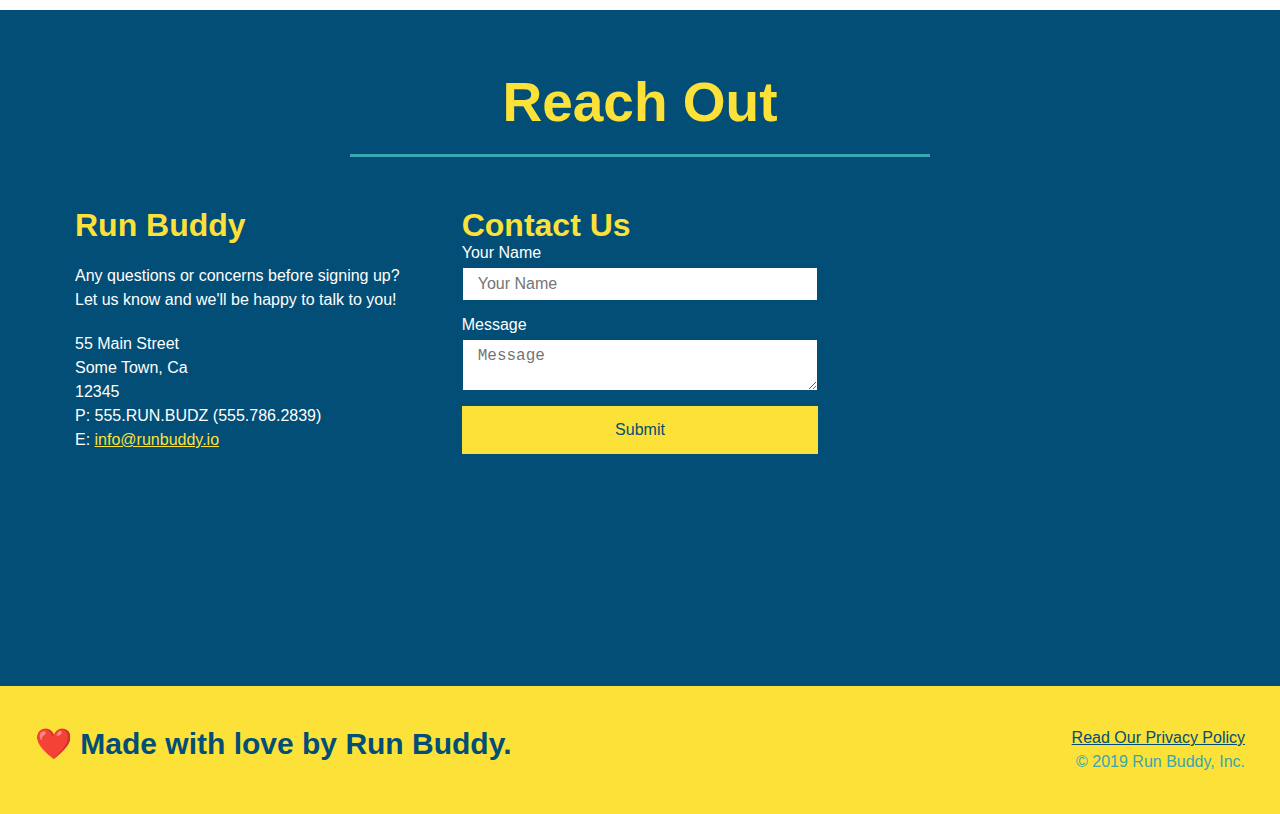
==== commit 9b969e6b: "added flexbox to contact" ====
--- a/index.html
+++ b/index.html
@@ -225,15 +225,20 @@
                 E: <a href="mailto:info@runbuddy.io">info@runbuddy.io</a>
             </address>
         </div>
-        <div>
+
+        <div class="contact-form">
             <h3>Contact Us</h3>
             <form>
+                <label for="contact-name">Your Name</label>
                 <input type="text" placeholder="Your Name" id="contact-name" />
-                <input type="text" placeholder="Message" id="contact-message" />
+
+                <label for="contact-message">Message</label>
+                <textarea type="text" placeholder="Message" id="contact-message"></textarea>
+
                 <button type="submit">Submit</button>
             </form>
         </div>
-        </>
+
         <div>
             <iframe
                 src="https://www.google.com/maps/embed?pb=!1m14!1m12!1m3!1d12182.30520634488!2d-74.0652613!3d40.2407219!2m3!1f0!2f0!3f0!3m2!1i1024!2i768!4f13.1!5e0!3m2!1sen!2sus!4v1561060983193!5m2!1sen!2sus"
--- a/assets/css/style.css
+++ b/assets/css/style.css
@@ -274,17 +274,22 @@
     color: #fce138;
 }
 
+.contact-info {
+    display: flex;
+    justify-content: space-between;
+    flex-wrap: wrap;
+}
+
+.contact-info > * {
+    flex: 1;
+    margin: 15px;
+}
+
 .contact-info iframe {
-    width: 400px;
     height: 400px;
 }
   
 .contact-info div{
-    width: 410px;
-    display: inline-block;
-    vertical-align: top;
-    text-align: left;
-    margin: 30px 0 0 60px;
     color: white;
 }
 
@@ -296,7 +301,7 @@
 .contact-info p, .contact-info address {
     margin: 20px 0;
     line-height: 1.5;
-    font-size: 20px;
+    font-size: 16px;
     font-style: normal;
 }
   
@@ -304,6 +309,27 @@
     color: #fce138;
 }
 
+.contact-form input, .contact-form textarea {
+    border: 1px solid #024e76;
+    display: block;
+    padding: 7px 15px;
+    font-size: 16px;
+    color: #024e76;
+    width: 100%;
+    margin-bottom: 15px;
+    margin-top: 5px;
+}
+
+.contact-form button {
+    width: 100%;
+    border: none;
+    background: #fce138;
+    color: #024e76;
+    text-align: center;
+    padding: 15px 0;
+    font-size: 16px;
+}
+
 .flex-row {
     display: flex;
 }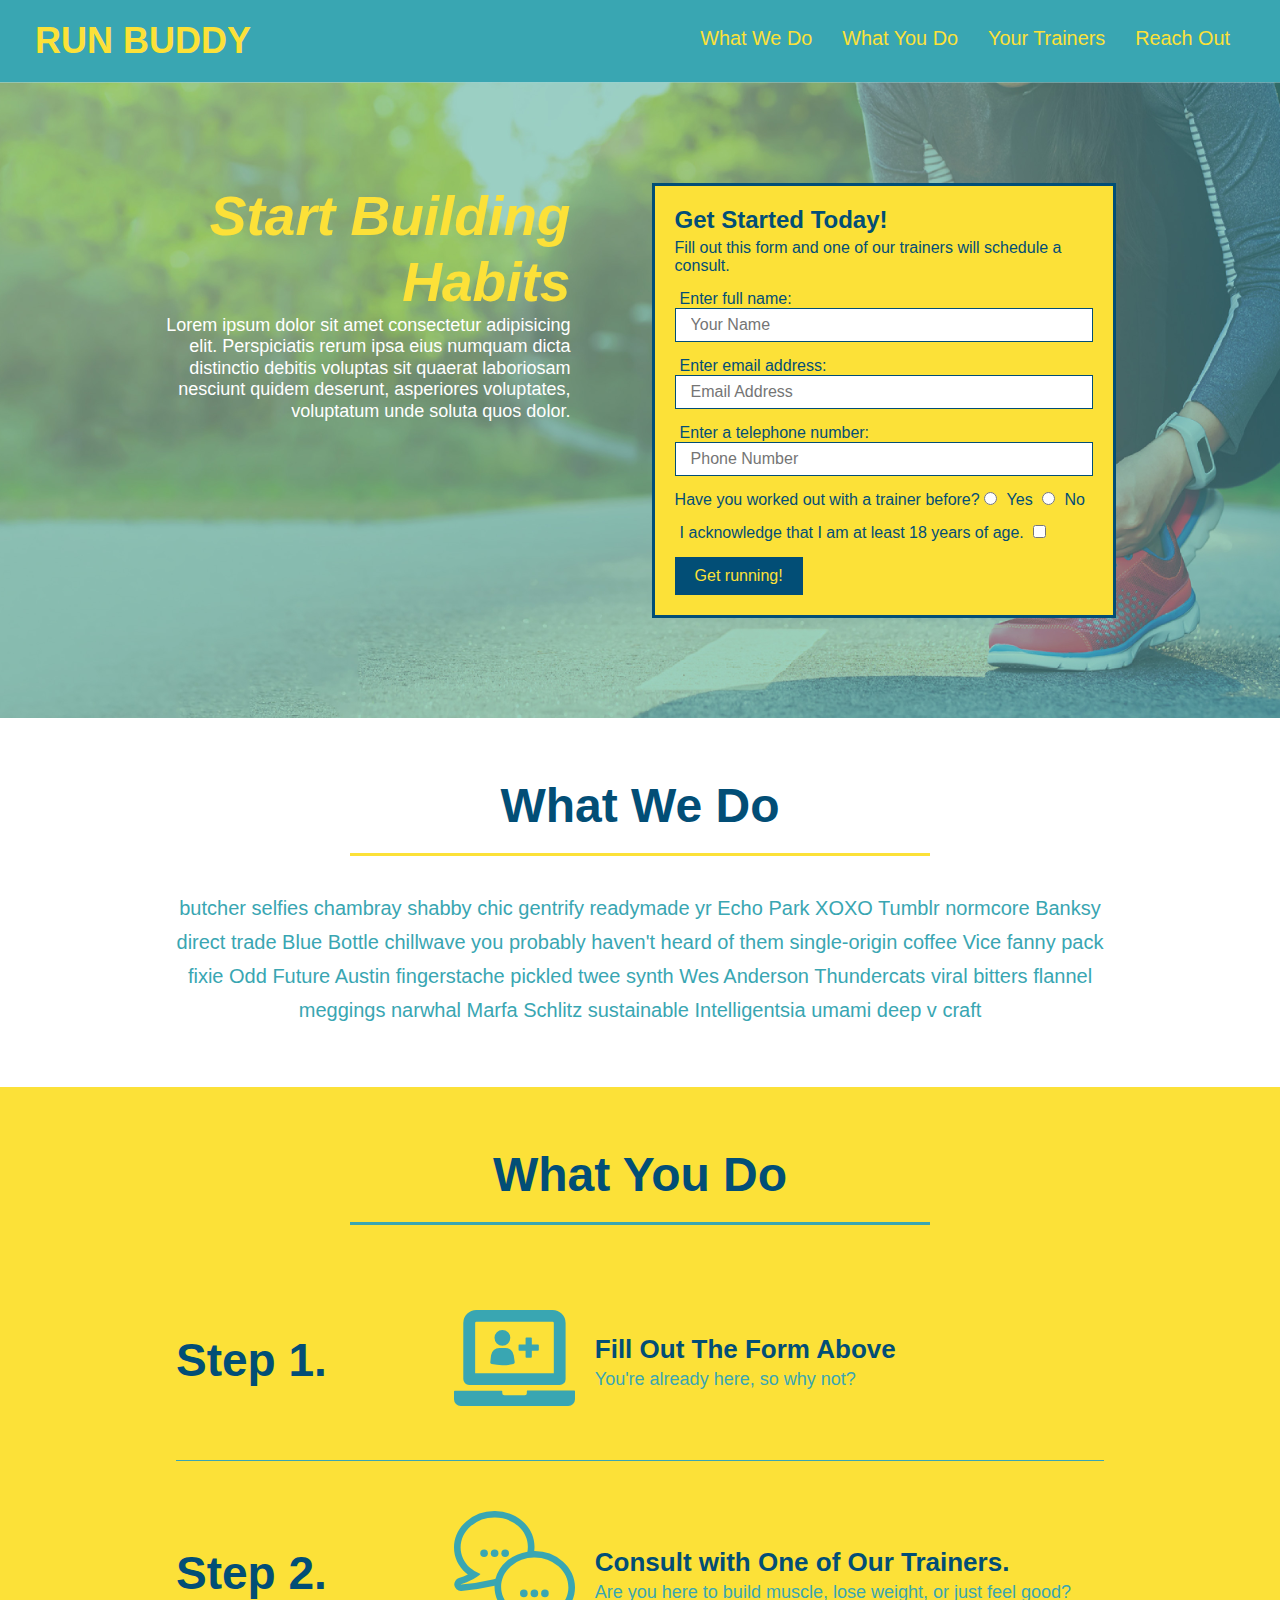
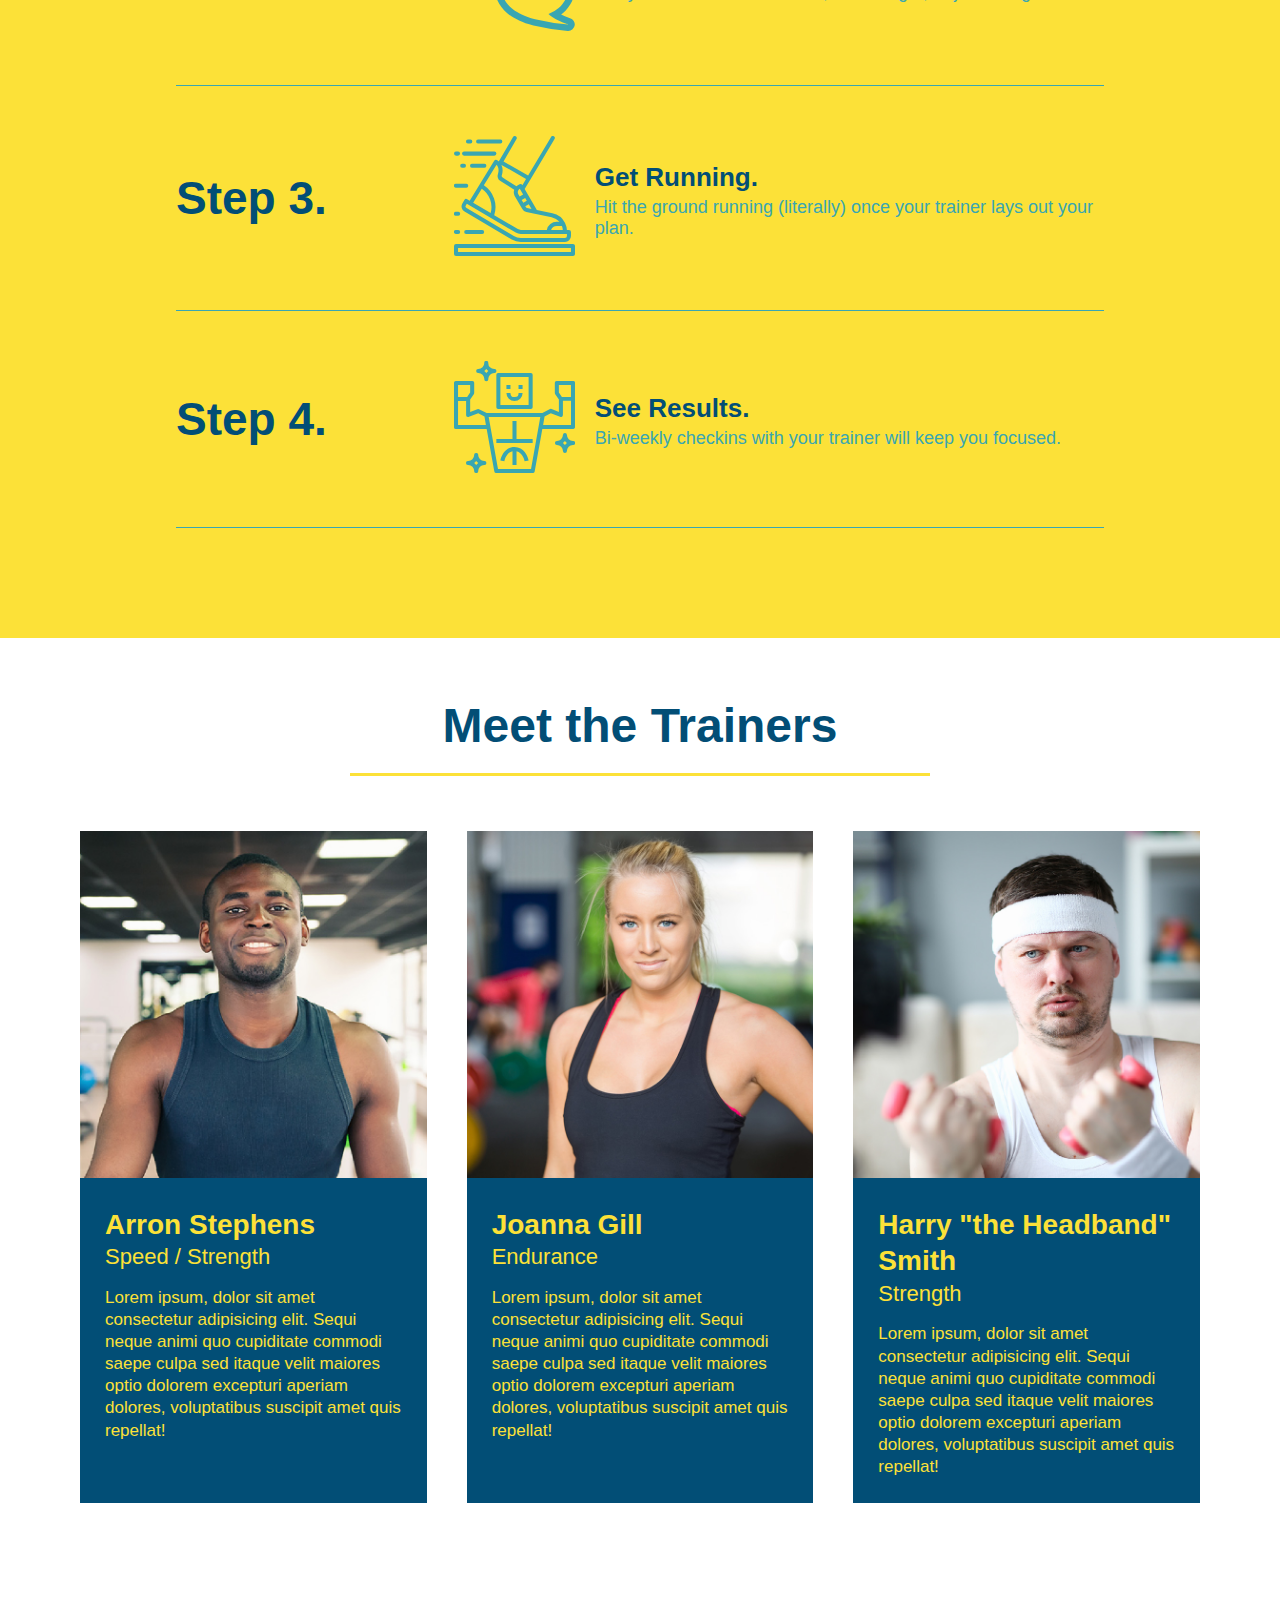
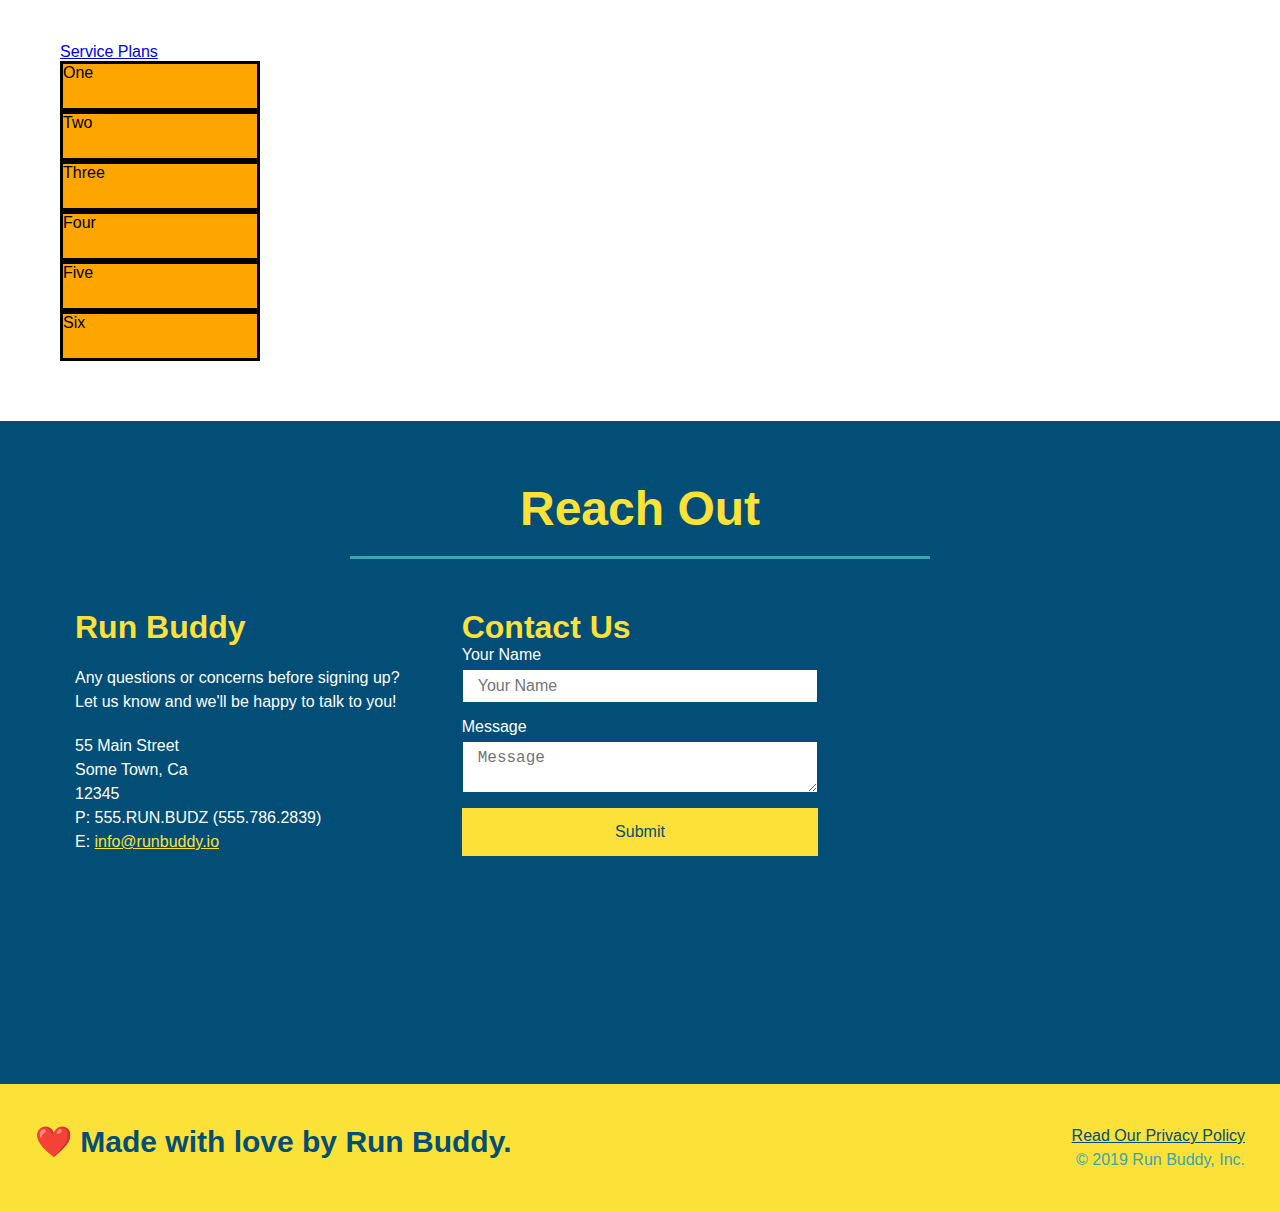
==== commit 442e1631: "added grid example" ====
--- a/index.html
+++ b/index.html
@@ -5,6 +5,7 @@
 
 <head>
     <meta charset="UTF-8" />
+    <meta name="viewport" content="width=device-width, initial-scale=1.0" />
     <title>Run Buddy</title>
     <link rel="stylesheet" href="./assets/css/style.css" />
 </head>
@@ -12,7 +13,7 @@
 <!-- navigation -->
 <header>
     <h1>
-        <a href="/">RUN BUDDY</a>
+        <a href="#">RUN BUDDY</a>
     </h1>
     <nav>
         <!-- Unordered list element -->
@@ -203,6 +204,19 @@
    </div>
 </section>
 
+<section id="service-plans" class="services">
+    <a href="#service-plans">Service Plans</a>
+    <div class="service-grid-container">
+        <div class="service-grid-item">One</div>
+        <div class="service-grid-item">Two</div>
+        <div class="service-grid-item">Three</div>
+        <div class="service-grid-item">Four</div>
+        <div class="service-grid-item">Five</div>
+        <div class="service-grid-item">Six</div>
+      </div>
+
+</section>
+
 <!-- "reach out" section -->
 <section id="reach-out" class="contact">
     <div class="flex-row">
@@ -239,12 +253,11 @@
             </form>
         </div>
 
-        <div>
-            <iframe
+        <iframe
                 src="https://www.google.com/maps/embed?pb=!1m14!1m12!1m3!1d12182.30520634488!2d-74.0652613!3d40.2407219!2m3!1f0!2f0!3f0!3m2!1i1024!2i768!4f13.1!5e0!3m2!1sen!2sus!4v1561060983193!5m2!1sen!2sus"
                 frameborder="0" style="border:0" allowfullscreen>
-            </iframe>
-        </div>
+        </iframe>
+        
     </div>
 </section>
 
--- a/assets/css/style.css
+++ b/assets/css/style.css
@@ -42,7 +42,7 @@
 }
 
 header nav ul li a {
-    margin: 0 30px;
+    padding: 10px 15px;
     font-weight: lighter;
     font-size: 1.55vw;
 }
@@ -89,6 +89,7 @@
     display: flex;
     justify-content: center;
     flex-wrap: wrap;
+    align-items: flex-start;
 }
 
 .hero-form {
@@ -116,7 +117,7 @@
     margin: 3.5%;
     color: #fff;
     font-size: 18px;
-    line-height: 1.3;
+    line-height: 1.2;
 }
 
 .hero-cta h2 {
@@ -162,7 +163,7 @@
 
 
 .section-title {
-    font-size: 55px;
+    font-size: 48px;
     color: #024e76;
     border-bottom: 3px solid;
     padding-bottom: 20px;
@@ -266,6 +267,18 @@
     
 }
 
+.service-grid-container {
+    display: grid;
+}
+
+.service-grid-item {
+    width: 200px;
+    height: 50px;
+    background-color: orange;
+    border: solid;
+    color: black;
+}
+
 .contact {
     background: #024e76;
 }
@@ -332,4 +345,113 @@
 
 .flex-row {
     display: flex;
+}
+
+/* MEDIA QUERY FOR SMALLER DESKTOP SCREENS AND SMALLER */
+@media screen and (max-width: 980px) {
+    header {
+        padding-bottom: 0;
+        justify-content: center;
+    }
+    
+    header h1 {
+        width: 100%;
+        text-align: center;
+    }
+    
+    header nav ul {
+        margin-top: 20px;
+        width: 100%;
+        justify-content: center;
+    }
+    
+    header nav ul li a {
+        font-size: 20px;
+    }
+    
+    footer h2, footer div {
+        text-align: center;
+        width: 100%;
+    }
+
+    .hero-cta, .hero-form {
+        width: 100%;
+    }
+      
+    .hero-cta {
+        text-align: center;
+    }
+
+    .section-title {
+        width: 80%;
+    }
+
+    .trainer {
+        flex: 0 70%;
+    }
+
+    .contact-info iframe {
+        flex: 1 100%;
+    }
+}
+  
+/* MEDIA QUERY FOR TABLETS AND SMALLER */
+@media screen and (max-width: 768px) {
+    section {
+        padding: 30px 15px;
+    }
+    
+    .step h3 {
+        flex: 1 100%;
+        text-align: center;
+    }
+    
+    .step-info {
+        flex: 2 100%;
+        text-align: center;
+        justify-content: center;
+    }
+    
+    .step-img {
+        flex: 0 32%;
+        margin-right: 0;
+        margin-top: 15px;
+        margin-bottom: 15px;
+    }
+    
+    .step-text {
+        flex: 100%;  
+    }
+}
+  
+/* MEDIA QUERY FOR MOBILE PHONES AND SMALLER */
+@media screen and (max-width: 575px) {
+
+    .hero-form button {
+      width: 100%;
+    }
+  
+    .section-title {
+      width: 95%;
+    }
+  
+    .intro p {
+      width: 100%;
+    }
+  
+    .trainer {
+      flex: 0 100%;
+    }
+  
+    .contact-info {
+      text-align: center;
+    }
+  
+    .contact-info > * {
+      flex: 0 100%;
+    }
+
+    .contact-form {
+        order: 3;
+    }
 }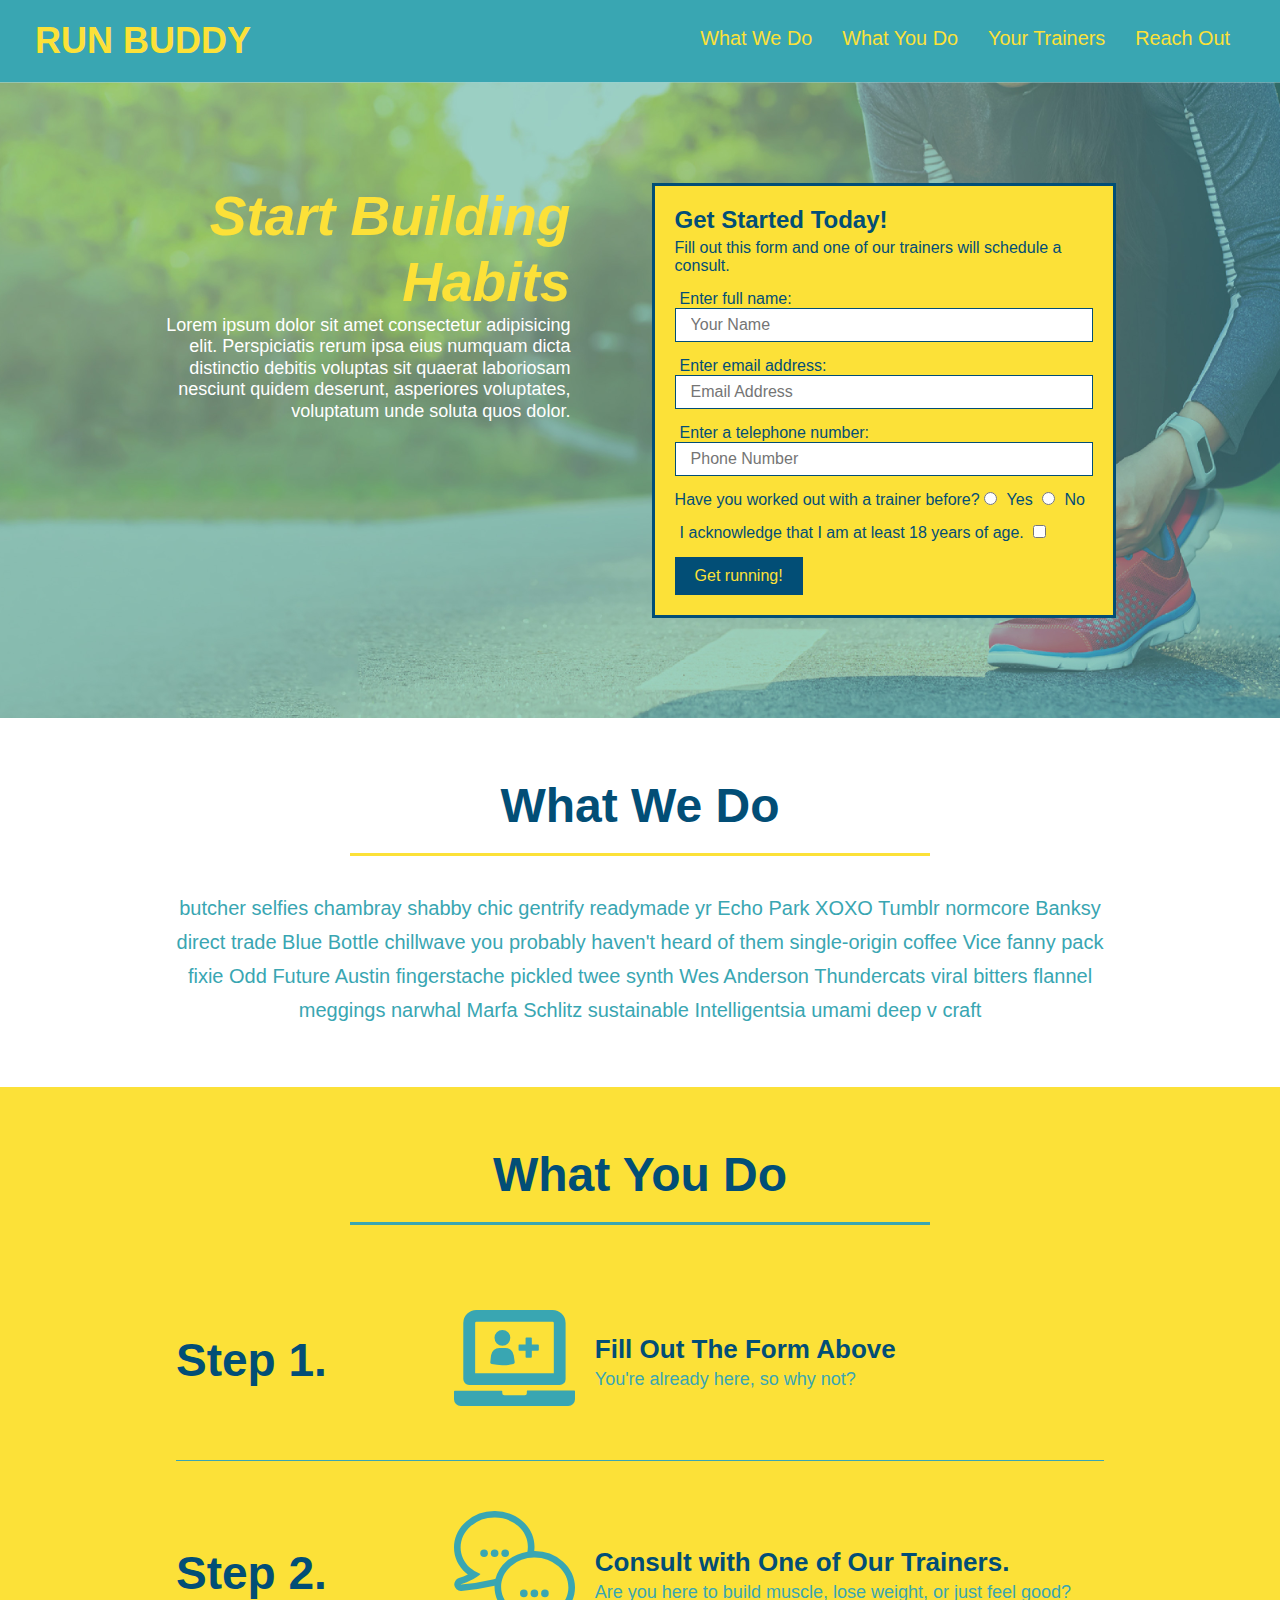
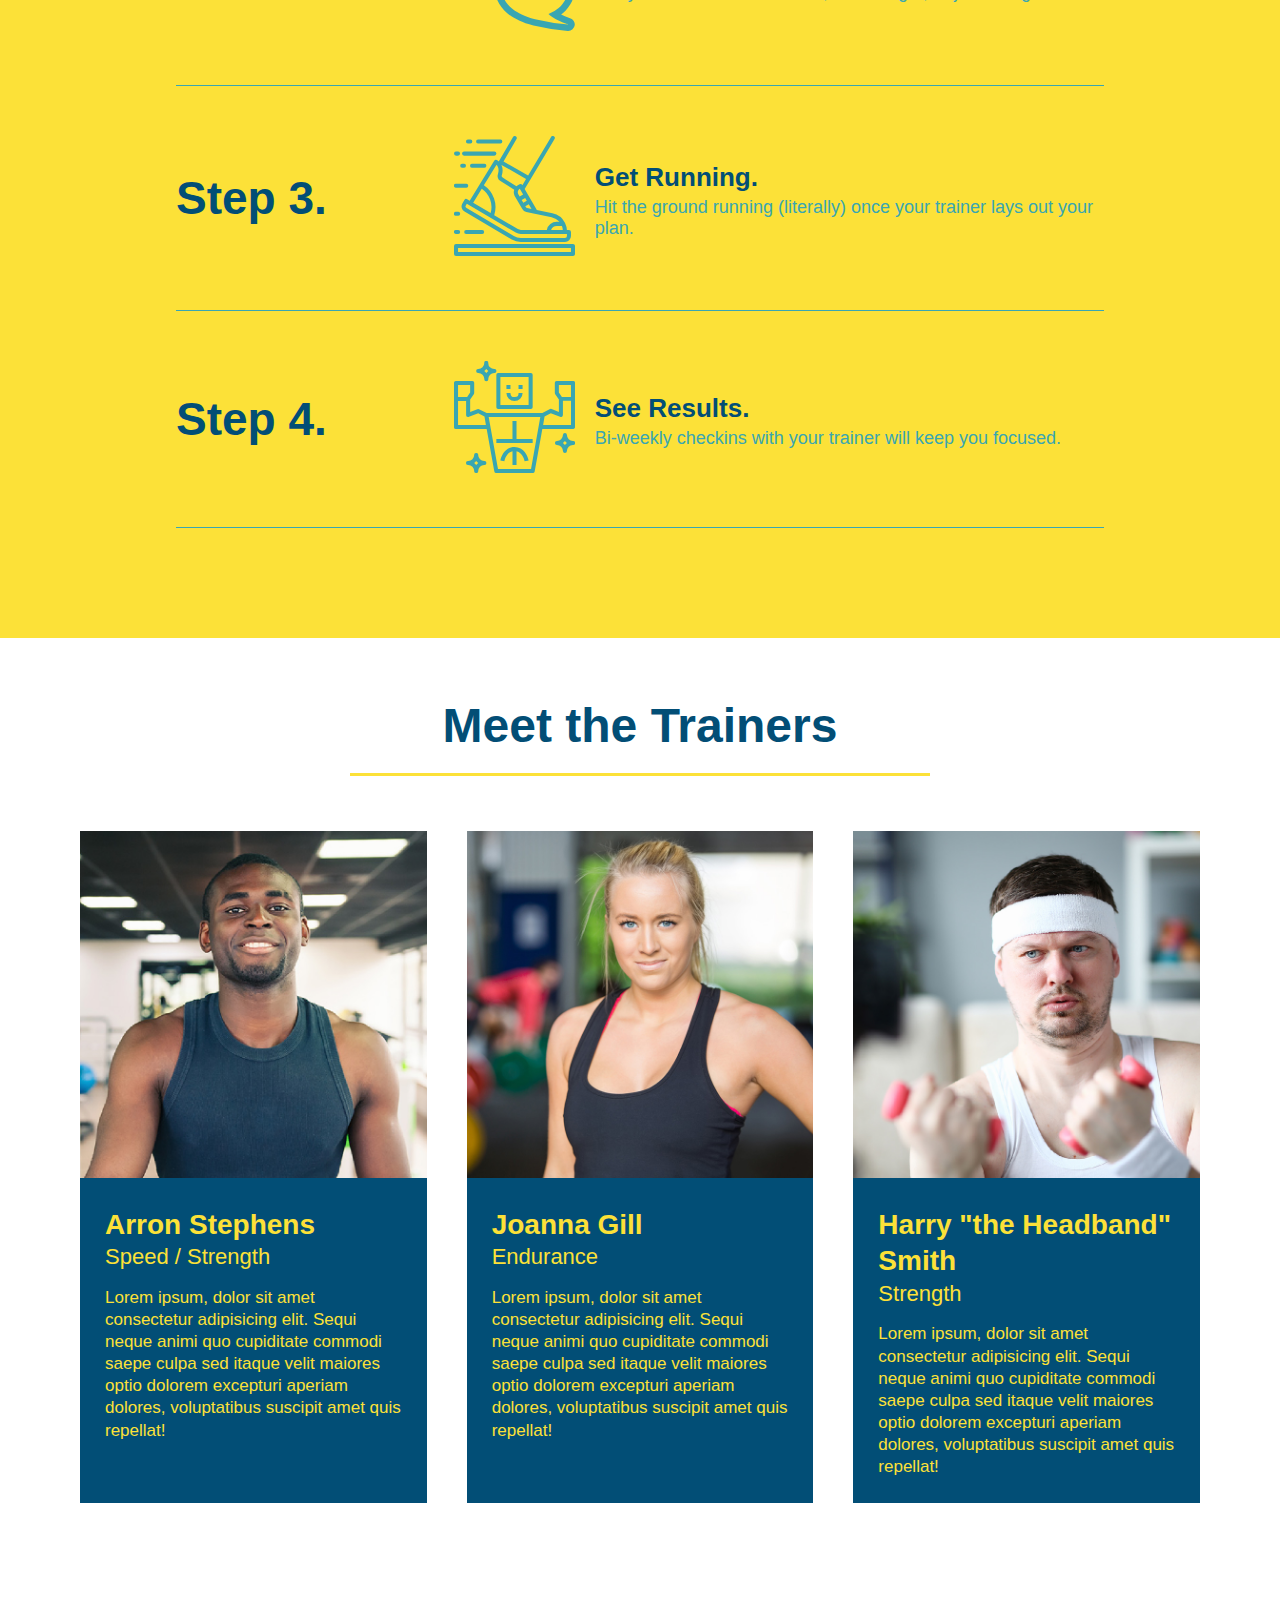
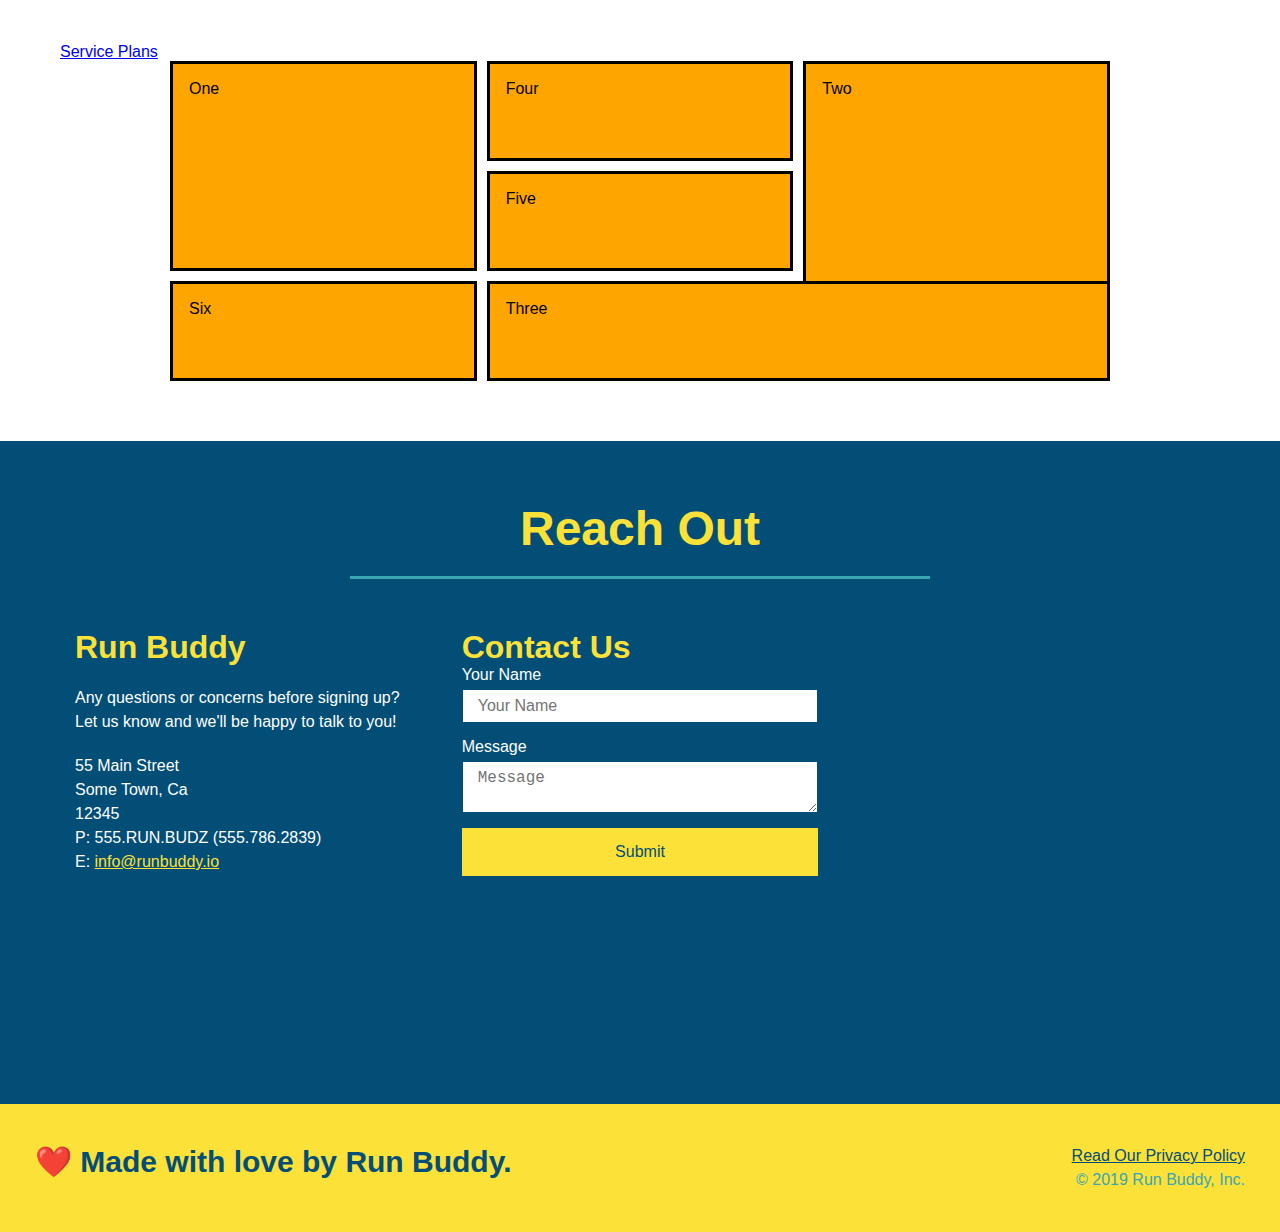
==== commit 18334ea2: "example grid" ====
--- a/index.html
+++ b/index.html
@@ -207,12 +207,12 @@
 <section id="service-plans" class="services">
     <a href="#service-plans">Service Plans</a>
     <div class="service-grid-container">
-        <div class="service-grid-item">One</div>
-        <div class="service-grid-item">Two</div>
-        <div class="service-grid-item">Three</div>
-        <div class="service-grid-item">Four</div>
-        <div class="service-grid-item">Five</div>
-        <div class="service-grid-item">Six</div>
+        <div class="service-grid-item box1">One</div>
+        <div class="service-grid-item box2">Two</div>
+        <div class="service-grid-item box3">Three</div>
+        <div class="service-grid-item box4">Four</div>
+        <div class="service-grid-item box5">Five</div>
+        <div class="service-grid-item box6">Six</div>
       </div>
 
 </section>
--- a/assets/css/style.css
+++ b/assets/css/style.css
@@ -268,15 +268,36 @@
 }
 
 .service-grid-container {
+    max-width: 940px;
+    margin: 0 auto;
     display: grid;
+    grid-template-columns: repeat(3, 1fr);
+    grid-template-rows: repeat(3, 100px);
+    grid-gap: 10px;
 }
 
 .service-grid-item {
-    width: 200px;
-    height: 50px;
     background-color: orange;
     border: solid;
+    padding: 1em;
     color: black;
+}
+
+.box1 {
+    grid-column-start: 1; 
+    grid-column-end: 2; 
+    grid-row-start: 1; 
+    grid-row-end: 3; 
+}
+
+.box2 {
+    grid-column: 3/4; 
+    grid-row: 1/-1; 
+}
+
+.box3 {
+    grid-column: 2/ span 2; 
+    grid-row: 3/ span 1; 
 }
 
 .contact {
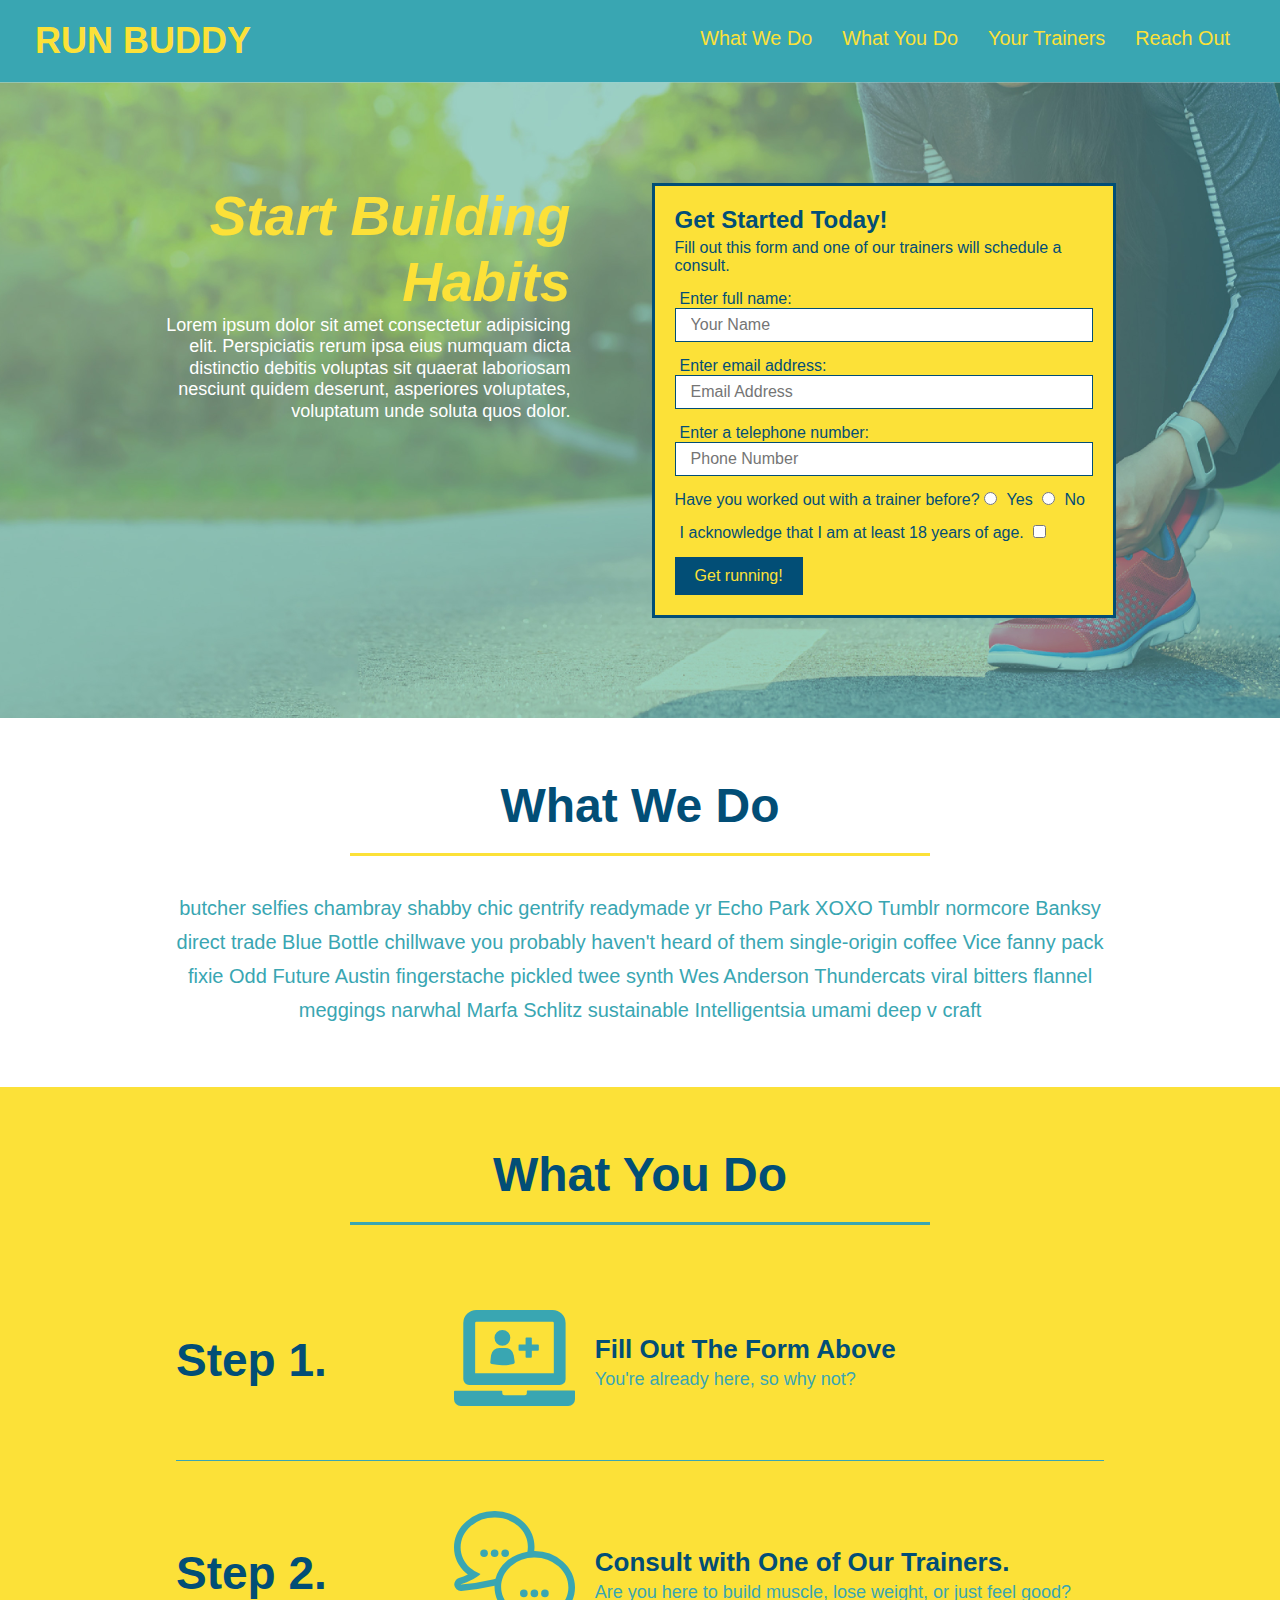
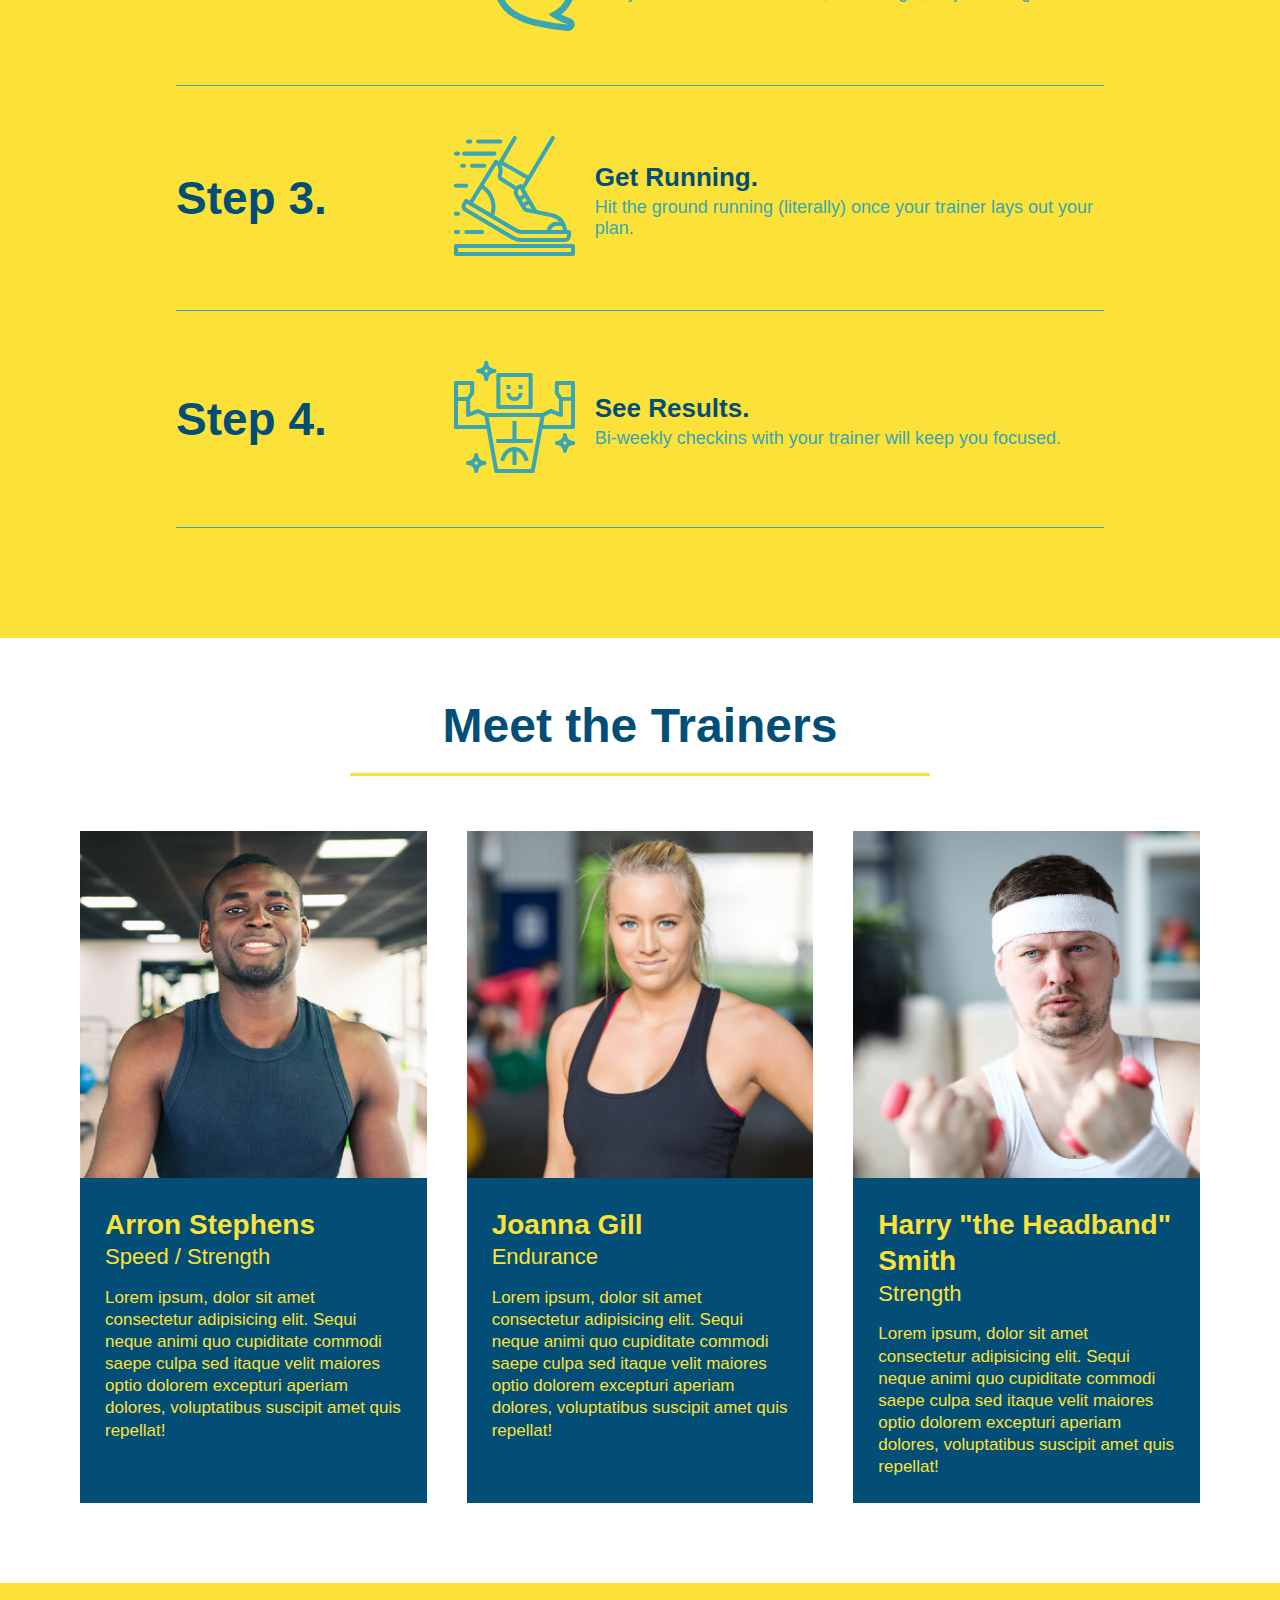
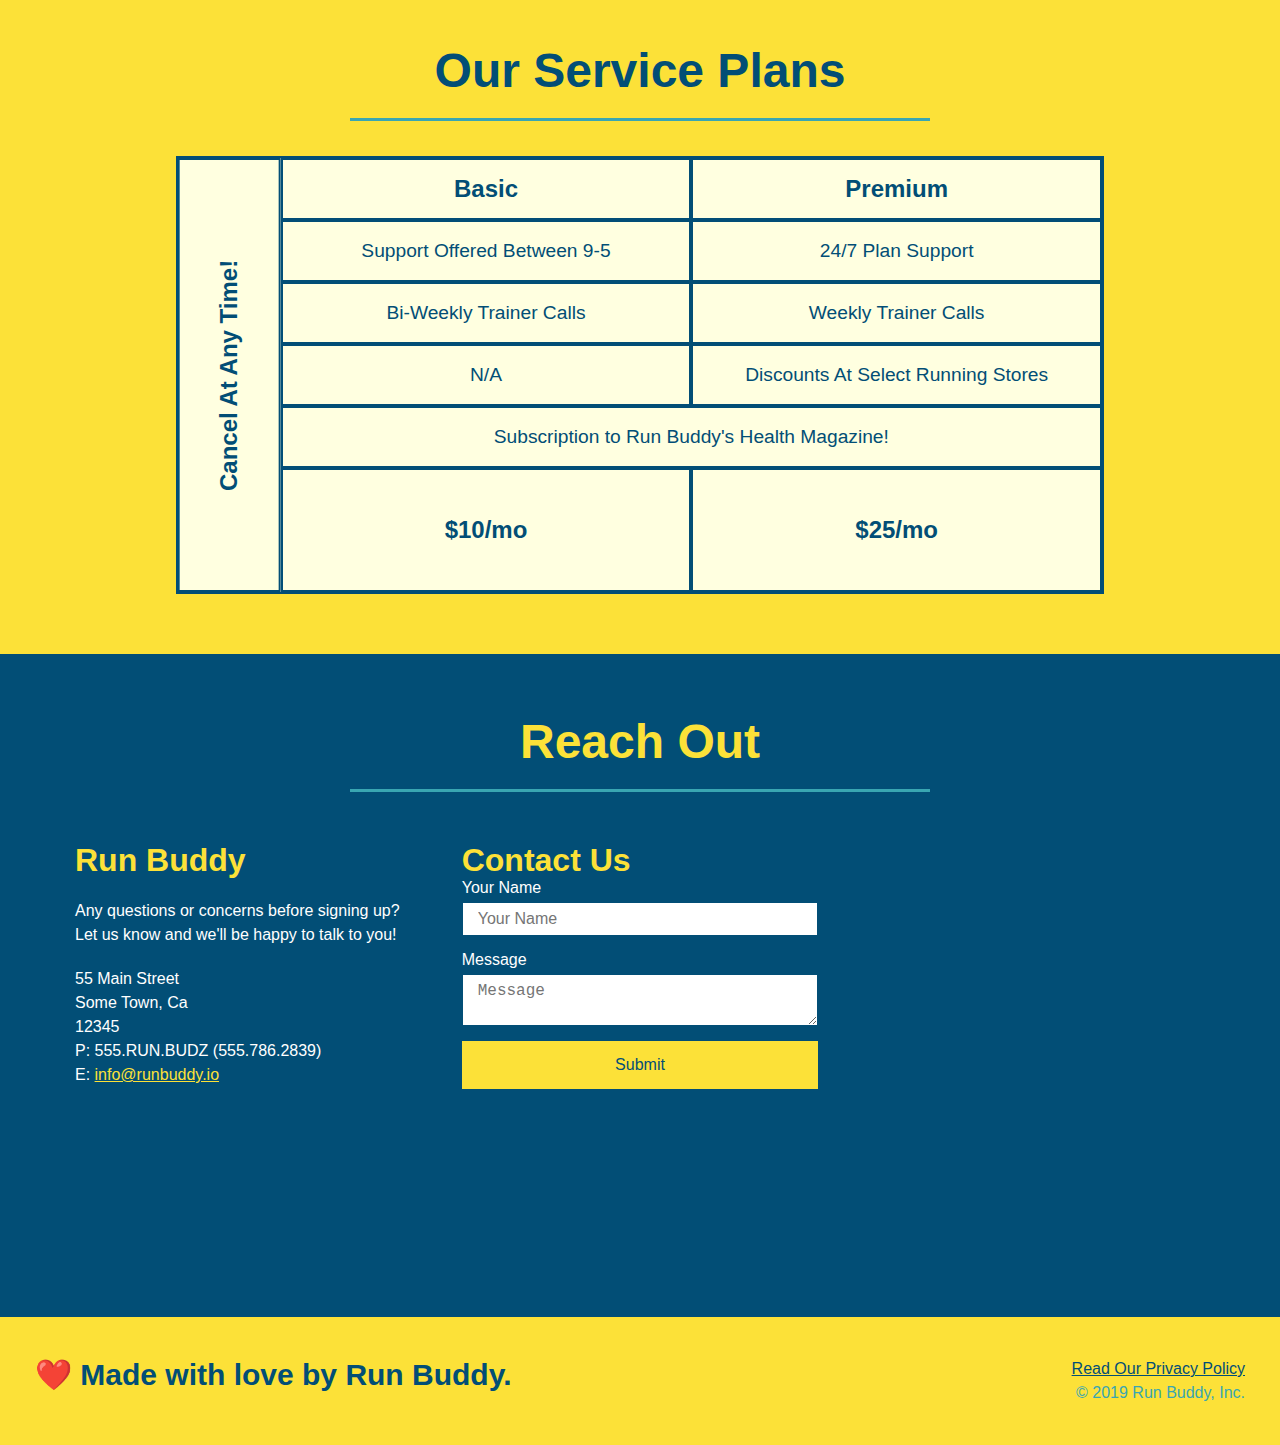
==== commit 17d9f2b8: "added service table comparison" ====
--- a/index.html
+++ b/index.html
@@ -159,16 +159,18 @@
         <h2 class="section-title primary-border">Meet the Trainers</h2>
     </div>
 
-   <div class="trainers">
+    <div class="trainers">
         <article class="trainer">
             <img src="./assets/images/trainer-1.jpg" alt="Arron Stephens in his workout clothes, ready to pump iron" />
             <div class="trainer-bio">
                 <h3 class"trainer-name">Arron Stephens</h3>
                 <h4 class"trainer-role">Speed / Strength</h4>
                 <p>
-                    Lorem ipsum, dolor sit amet consectetur adipisicing elit. Sequi neque animi quo cupiditate commodi saepe
+                    Lorem ipsum, dolor sit amet consectetur adipisicing elit. Sequi neque animi quo cupiditate commodi
+                    saepe
                     culpa sed
-                    itaque velit maiores optio dolorem excepturi aperiam dolores, voluptatibus suscipit amet quis repellat!
+                    itaque velit maiores optio dolorem excepturi aperiam dolores, voluptatibus suscipit amet quis
+                    repellat!
                 </p>
             </div>
         </article>
@@ -180,13 +182,15 @@
                 <h3 class"trainer-name">Joanna Gill</h3>
                 <h4 class"trainer-role">Endurance</h4>
                 <p>
-                    Lorem ipsum, dolor sit amet consectetur adipisicing elit. Sequi neque animi quo cupiditate commodi saepe
+                    Lorem ipsum, dolor sit amet consectetur adipisicing elit. Sequi neque animi quo cupiditate commodi
+                    saepe
                     culpa sed
-                    itaque velit maiores optio dolorem excepturi aperiam dolores, voluptatibus suscipit amet quis repellat!
+                    itaque velit maiores optio dolorem excepturi aperiam dolores, voluptatibus suscipit amet quis
+                    repellat!
                 </p>
             </div>
         </article>
-    
+
         <!-- third trainer bio -->
         <article class="trainer">
             <img src="./assets/images/trainer-3.jpg"
@@ -195,25 +199,76 @@
                 <h3 class"trainer-name">Harry "the Headband" Smith</h3>
                 <h4 class"trainer-role">Strength</h4>
                 <p>
-                    Lorem ipsum, dolor sit amet consectetur adipisicing elit. Sequi neque animi quo cupiditate commodi saepe
+                    Lorem ipsum, dolor sit amet consectetur adipisicing elit. Sequi neque animi quo cupiditate commodi
+                    saepe
                     culpa sed
-                    itaque velit maiores optio dolorem excepturi aperiam dolores, voluptatibus suscipit amet quis repellat!
+                    itaque velit maiores optio dolorem excepturi aperiam dolores, voluptatibus suscipit amet quis
+                    repellat!
                 </p>
             </div>
         </article>
-   </div>
+    </div>
 </section>
 
 <section id="service-plans" class="services">
-    <a href="#service-plans">Service Plans</a>
-    <div class="service-grid-container">
-        <div class="service-grid-item box1">One</div>
-        <div class="service-grid-item box2">Two</div>
-        <div class="service-grid-item box3">Three</div>
-        <div class="service-grid-item box4">Four</div>
-        <div class="service-grid-item box5">Five</div>
-        <div class="service-grid-item box6">Six</div>
-      </div>
+
+    <h2 class="section-title secondary-border">
+        Our Service Plans
+    </h2>
+
+    <div class="service-grid-wrapper">
+        <div class="service-grid-container">
+            <!-- Headers -->
+            <div class="service-grid-item grid-head basic">
+                Basic
+            </div>
+            <div class="service-grid-item grid-head premium">
+                Premium
+            </div>
+            <!-- Body -->
+            <div class="service-grid-item basic">
+                Support Offered Between 9-5
+            </div>
+
+            <div class="service-grid-item premium">
+                24/7 Plan Support
+            </div>
+
+            <div class="service-grid-item basic">
+                Bi-Weekly Trainer Calls
+            </div>
+
+            <div class="service-grid-item premium">
+                Weekly Trainer Calls
+            </div>
+
+            <div class="service-grid-item basic">
+                N/A
+            </div>
+
+            <div class="service-grid-item premium">
+                Discounts At Select Running Stores
+            </div>
+
+            <div class="service-grid-item both">
+                Subscription to Run Buddy's Health Magazine!
+            </div>
+
+            <div class="service-grid-item grid-price basic">
+                $10/mo
+            </div>
+
+            <div class="service-grid-item grid-price premium">
+                $25/mo
+            </div>
+
+            <div class="service-grid-item cancel">
+                Cancel At Any Time!
+            </div>
+
+
+        </div> <!-- div service-grid-container -->
+    </div> <!-- div service-grid-wrapper -->
 
 </section>
 
@@ -254,10 +309,10 @@
         </div>
 
         <iframe
-                src="https://www.google.com/maps/embed?pb=!1m14!1m12!1m3!1d12182.30520634488!2d-74.0652613!3d40.2407219!2m3!1f0!2f0!3f0!3m2!1i1024!2i768!4f13.1!5e0!3m2!1sen!2sus!4v1561060983193!5m2!1sen!2sus"
-                frameborder="0" style="border:0" allowfullscreen>
+            src="https://www.google.com/maps/embed?pb=!1m14!1m12!1m3!1d12182.30520634488!2d-74.0652613!3d40.2407219!2m3!1f0!2f0!3f0!3m2!1i1024!2i768!4f13.1!5e0!3m2!1sen!2sus!4v1561060983193!5m2!1sen!2sus"
+            frameborder="0" style="border:0" allowfullscreen>
         </iframe>
-        
+
     </div>
 </section>
 
--- a/assets/css/style.css
+++ b/assets/css/style.css
@@ -267,37 +267,61 @@
     
 }
 
+/* SERVICE STYLES BEGIN */
+.services {
+    background: #fce138; 
+}
+  
+.service-grid-wrapper {
+    display: flex;
+    width: 100%;
+    justify-content: center;
+}
+
 .service-grid-container {
-    max-width: 940px;
-    margin: 0 auto;
+    background: lightyellow;
+    width: 80%;
     display: grid;
-    grid-template-columns: repeat(3, 1fr);
-    grid-template-rows: repeat(3, 100px);
-    grid-gap: 10px;
+    /* repeat(iterator, size) */
+    grid-template-columns: 1fr repeat(2, 4fr);
+    grid-template-rows: repeat(5, 1fr) 2fr;
+    border: 2px solid #024e76;
+    color:  #024e76;
+    font-size: 1.2rem;
 }
 
 .service-grid-item {
-    background-color: orange;
-    border: solid;
-    padding: 1em;
-    color: black;
-}
-
-.box1 {
-    grid-column-start: 1; 
-    grid-column-end: 2; 
-    grid-row-start: 1; 
-    grid-row-end: 3; 
-}
-
-.box2 {
-    grid-column: 3/4; 
-    grid-row: 1/-1; 
-}
-
-.box3 {
-    grid-column: 2/ span 2; 
-    grid-row: 3/ span 1; 
+    padding: 15px 0;
+    border: 2px solid #024e76;
+    display: flex;
+    align-items: center;
+    justify-content: center;
+    text-align: center;  
+}
+
+/* specific match */
+.service-grid-item.basic {
+    grid-column: 2 / span 1;
+}
+
+.service-grid-item.both {
+    grid-column: 2 / span 2;
+}
+
+.service-grid-item.cancel {
+    grid-row: 1 / -1;
+}
+
+.service-grid-item.cancel {
+    writing-mode: vertical-lr;
+    grid-column: 1;
+    grid-row: 1 / -1;
+    transform: rotate(180deg);
+}
+
+.grid-head, .grid-price, .service-grid-item.cancel {
+    font-size: 1.5rem;
+    font-weight: bold;
 }
 
 .contact {
@@ -443,6 +467,25 @@
     .step-text {
         flex: 100%;  
     }
+
+    .service-grid-container {
+        grid-template-columns: 1fr 1fr;
+    }
+    
+    .service-grid-item.basic {
+        grid-column: 1;
+    }
+    
+    .service-grid-item.both {
+        grid-column: 1 / -1;
+    }
+    
+    .service-grid-item.cancel {
+        transform: none;
+        writing-mode: unset;
+        grid-column: 1 / -1;
+        grid-row: -1;
+    }
 }
   
 /* MEDIA QUERY FOR MOBILE PHONES AND SMALLER */
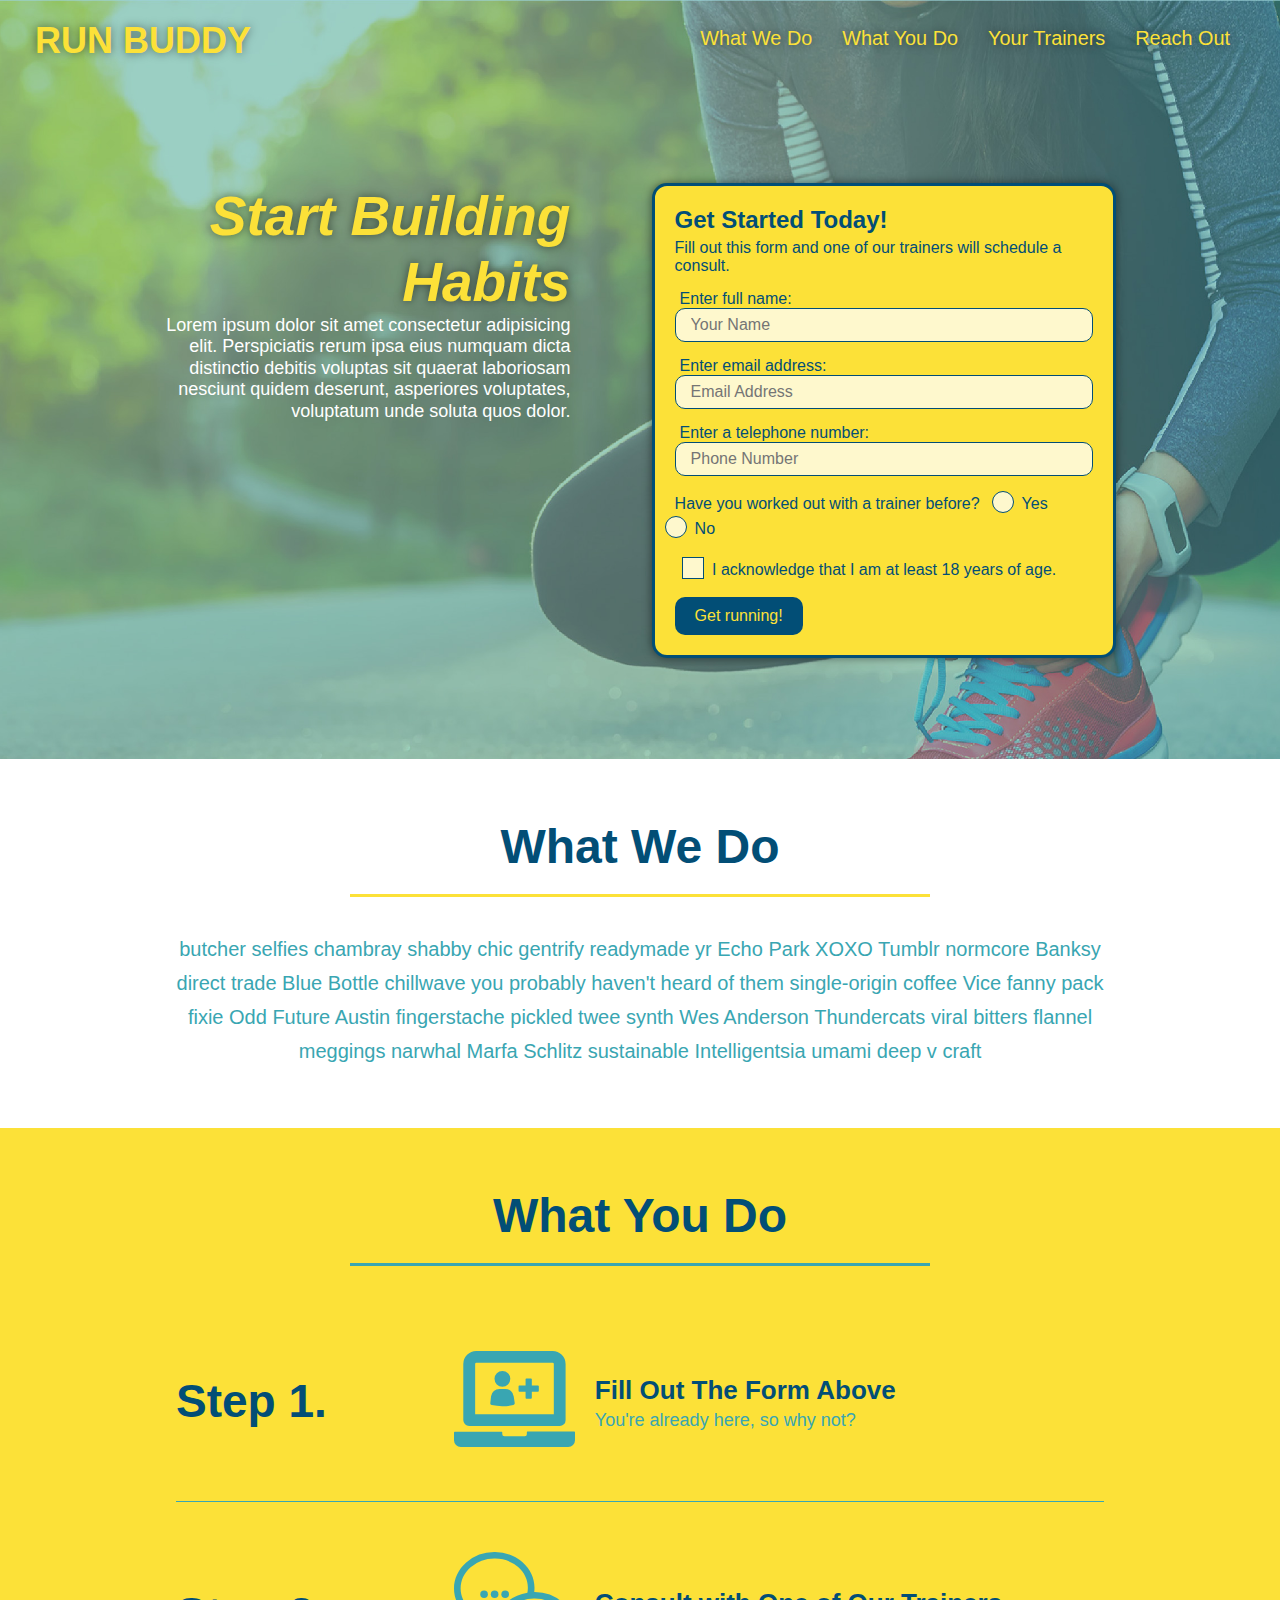
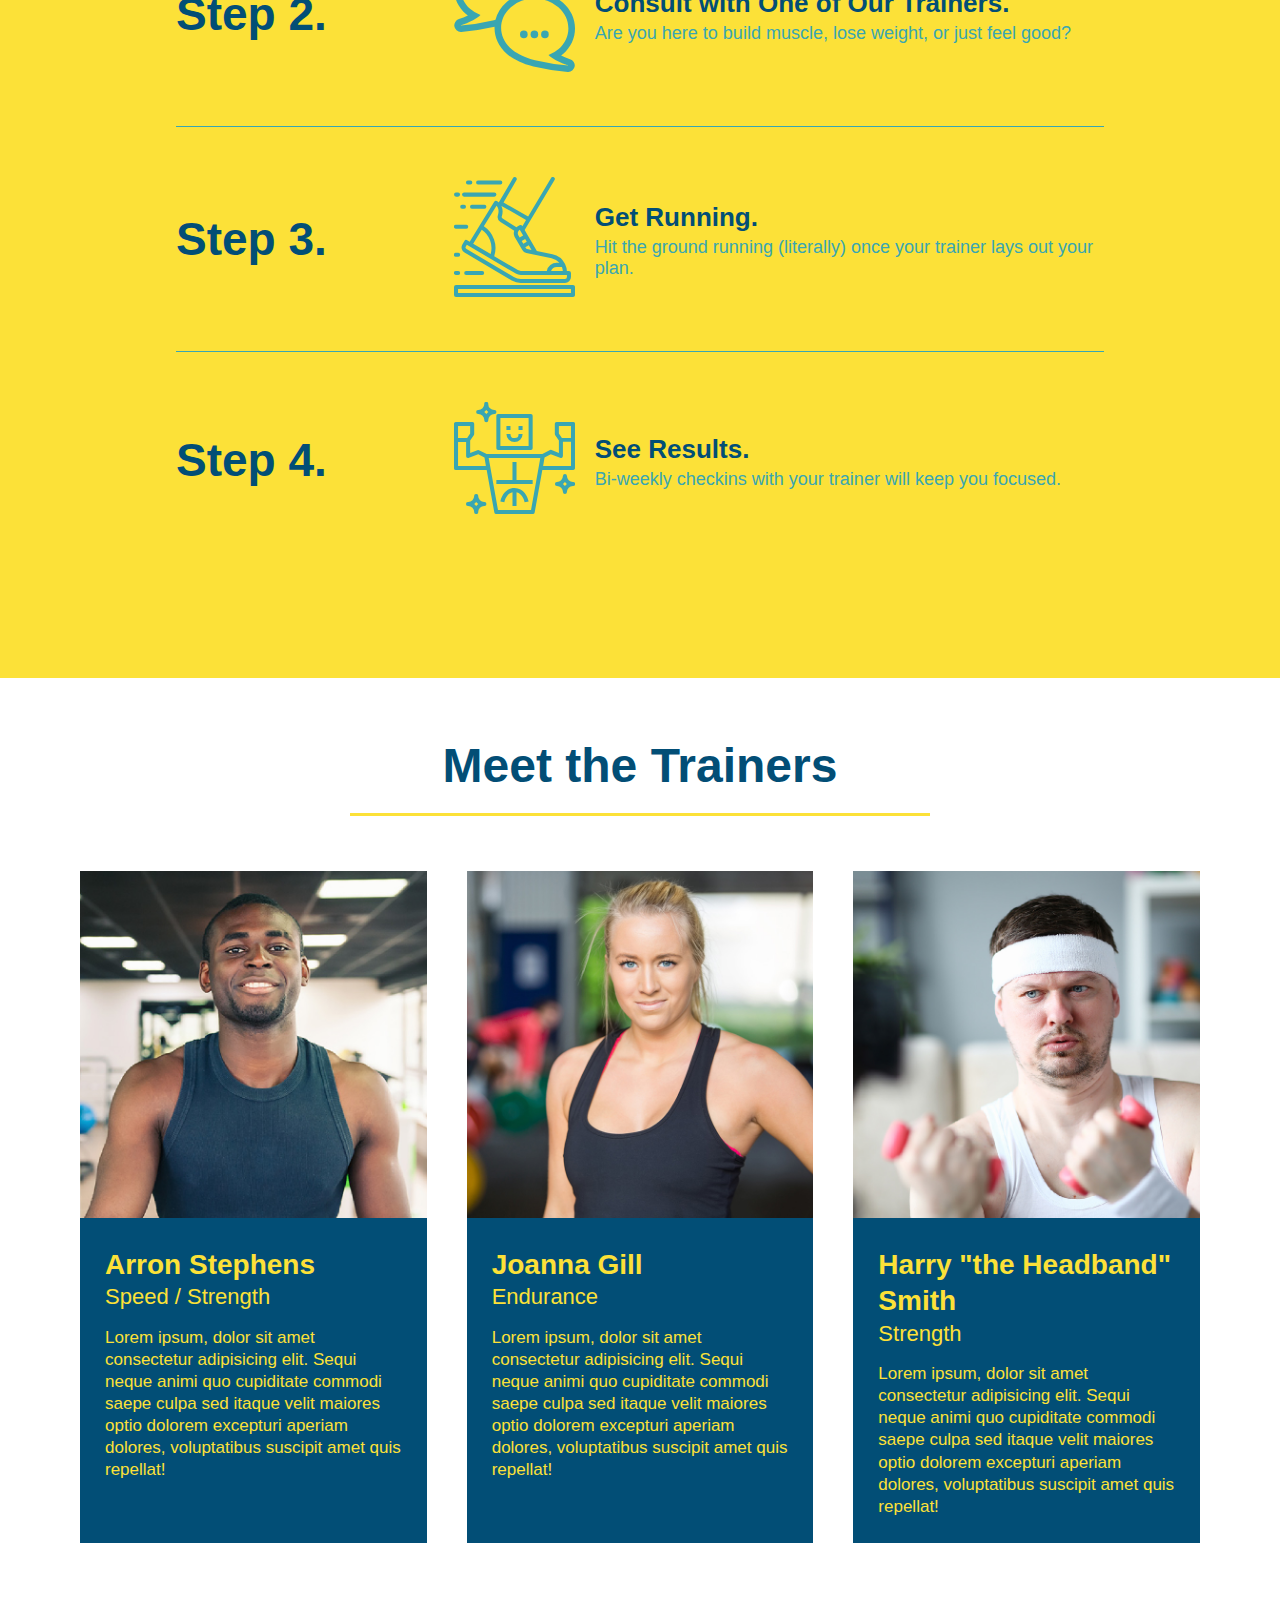
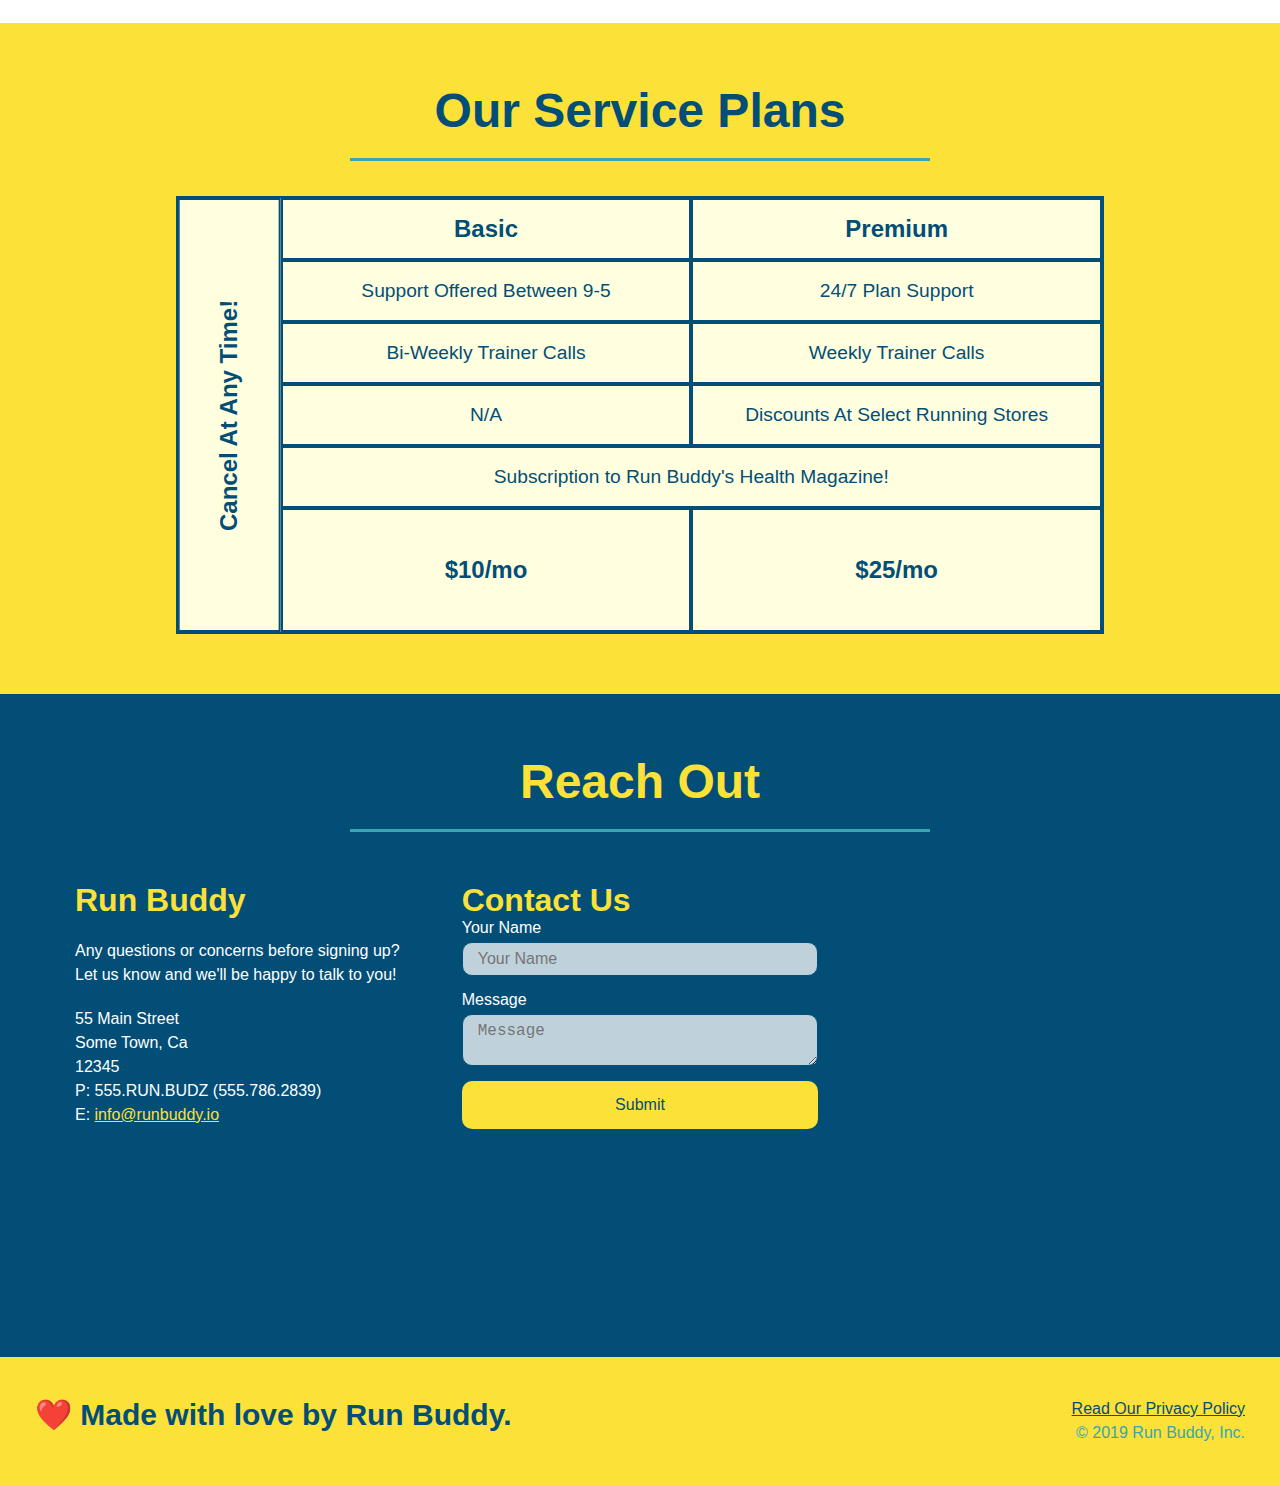
==== commit c2f52837: "final css touches" ====
--- a/index.html
+++ b/index.html
@@ -58,16 +58,20 @@
             <input type="tel" placeholder="Phone Number" name="phone" id="phone" class="form-input" />
             <p>
                 Have you worked out with a trainer before?
-                <input type="radio" name="trainer-confirm" id="trainer-yes" />
-                <label for="trainer-yes">Yes</label>
-                <input type="radio" name="trainer-confirm" id="trainer-no" />
-                <label for="trainer-no">No</label>
+                <span class="radio-wrapper">
+                    <input type="radio" name="trainer-confirm" id="trainer-yes" />
+                    <label for="trainer-yes">Yes</label>
+                </span>
+                <span class="radio-wrapper">
+                    <input type="radio" name="trainer-confirm" id="trainer-no" />
+                    <label for="trainer-no">No</label>
+                </span>
             </p>
             <p>
-                <label for="checkbox">
-                    I acknowledge that I am at least 18 years of age.
-                </label>
-                <input type="checkbox" name="age-confirm" id="checkbox" />
+                <span class="checkbox-wrapper">
+                    <input type="checkbox" name="age-confirm" id="checkbox" />
+                    <label for="checkbox">I acknowledge that I am at least 18 years of age.</label>
+                </span>
             </p>
             <button type="submit">
                 Get running!
--- a/assets/css/style.css
+++ b/assets/css/style.css
@@ -4,29 +4,45 @@
     box-sizing: border-box;
 }
 
+:root {
+    --primary-color: #fce138;
+    --secondary-color: #024e76;
+    --tertiary-color: #39a6b2;
+}
+
 body {
-    color: #39a6b2;
+    color: var(--tertiary-color);
     font-family: Helvetica, Arial, sans-serif;
 }
 
 header {
-  padding: 20px 35px;
-  background-color: #39a6b2;
-  display: flex;
-  justify-content: space-between;
-  flex-wrap: wrap;
+    padding: 20px 35px;
+    background-color: var(--tertiary-color);
+    display: flex;
+    justify-content: space-between;
+    flex-wrap: wrap;
+    position: -webkit-sticky;
+    position: sticky;
+    top: 0;
+    background-image: url("../images/hero-bg.jpg");
+    background-size: cover;
+    background-position: center;
+    background-attachment: fixed;
+    background-position: 80%;
+    z-index: 9999;
 }
 
 header h1 {
     font-weight: bold;
     font-size: 36px;
-    color: #fce138;
+    color: var(--primary-color);
     margin: 0;
+    text-shadow: 0 0 10px rgba(0, 0, 0, 0.5);
 }
 
 header a {
     text-decoration: none;
-    color: #fce138;
+    color: var(--primary-color);
 }
 
 header nav {
@@ -45,17 +61,18 @@
     padding: 10px 15px;
     font-weight: lighter;
     font-size: 1.55vw;
-}
-
-header h1 {
-    font-weight: bold;
-    font-size: 36px;
-    color: #fce138;
-    margin: 0;
+    text-shadow: 0 0 10px rgba(0, 0, 0, 0.5);
+}
+
+header nav ul li a:hover {
+    background: var(--primary-color);
+    color: var(--secondary-color);
+    border-radius: 15px;
+    text-shadow: none;
 }
 
 footer {
-    background: #fce138;
+    background: var(--primary-color);
     width: 100%;
     padding: 40px 35px;
     display: flex;
@@ -64,7 +81,7 @@
 }
 
 footer h2 {
-    color: #024e76;
+    color: var(--secondary-color);
     font-size: 30px;
     margin: 0;
 }
@@ -75,31 +92,35 @@
 }
 
 footer a {
-    color: #024e76;
+    color: var(--secondary-color);
 }
 
 section {
     padding: 60px;
-  }
+}
 
 .hero {
+    display: flex;
+    justify-content: center;
+    flex-wrap: wrap;
+    align-items: flex-start;
     background-image: url("../images/hero-bg.jpg");
     background-size: cover;
     background-position: center;
-    display: flex;
-    justify-content: center;
-    flex-wrap: wrap;
-    align-items: flex-start;
+    background-attachment: fixed;
+    background-position: 80%;
 }
 
 .hero-form {
-    background-color: #fce138;
+    background-color: rgba(252, 225, 56, .8);
     padding: 20px;
-    color: #024e76;
-    border: 3px solid #024e76;
-    background-color: #fce138;
+    color: var(--secondary-color);
+    border: 3px solid var(--secondary-color);
+    background-color: var(--primary-color);
     width: 40%;
     margin: 3.5%;
+    box-shadow: 0 0 10px rgba(0, 0, 0, 0.5);
+    border-radius: 15px;
 }
 
 .hero-form h3 {
@@ -123,76 +144,152 @@
 .hero-cta h2 {
     font-style: italic;
     font-size: 55px;
-    color: #fce138;
-}
-  
+    color: var(--primary-color);
+    text-shadow: 0 0 10px rgba(0, 0, 0, 0.5);
+}
+
 .form-input {
-    border: 1px solid #024e76;
+    border: 1px solid var(--secondary-color);
     display: block;
     padding: 7px 15px;
     font-size: 16px;
-    color: #024e76;
+    color: var(--secondary-color);
     width: 100%;
     margin-bottom: 15px;
+    border-radius: 10px;
+    background-color: rgba(255, 255, 255, 0.75);
+}
+
+.form-input:focus {
+    background-color: rgba(255, 255, 255, 1);
+    outline: none;
 }
 
 .hero-form label {
-  margin: 0 5px;
+    margin: 0 5px;
 }
 
 .hero-form button {
-    background-color: #024e76;
-    color: #fce138;
+    background-color: var(--secondary-color);
+    color: var(--primary-color);
     border: none;
     padding: 10px 20px;
     font-size: 16px;
+    border-radius: 10px;
+}
+
+.hero-form button:hover {
+    background-color: var(--tertiary-color);
+}
+
+.checkbox-wrapper input, .radio-wrapper input {
+    opacity: 0;
+}
+
+.checkbox-wrapper label, .radio-wrapper label {
+    position: relative;
+    left: 10px;
+    margin: 10px;
+    line-height: 1.6;
+}
+
+.checkbox-wrapper label::before, .radio-wrapper label::before {
+    content: "";
+    height: 20px;
+    width: 20px;
+    background: rgba(255, 255, 255, 0.75);
+    border: 1px solid var(--secondary-color);
+    position: absolute;
+    top: -4px;
+    left: -30px;
+}
+
+.radio-wrapper label::before {
+    border-radius: 50%;
+}
+
+.radio-wrapper label::after {
+    content: "";
+    width: 20px;
+    height: 20px;
+    border-radius: 50%;
+    background: var(--secondary-color);
+    position: absolute;
+    left: -29px;
+    top: -3px;
+    background-image: radial-gradient(circle, var(--tertiary-color), var(--secondary-color));
+}
+
+.checkbox-wrapper label::after {
+    content: "";
+    height: 6px;
+    width: 14px;
+    border-left: 2px solid var(--secondary-color);
+    border-bottom: 2px solid var(--secondary-color);
+    position: absolute;
+    left: -26px;
+    top: 1px;
+    transform: rotate(-58deg);
+}
+
+.checkbox-wrapper input + label::after, 
+.radio-wrapper input + label::after {
+  content: none;
+}
+
+.checkbox-wrapper input:checked + label::after, 
+.radio-wrapper input:checked + label::after {
+  content: "";
 }
 
 .intro p {
     line-height: 1.7;
-    color: #39a6b2;
+    color: var(--tertiary-color);
     width: 80%;
     font-size: 20px;
     margin: 0 auto;
     text-align: center;
 }
 
-.steps { 
-    background: #fce138;
-}
-
+.steps {
+    background: var(--primary-color);
+}
 
 .section-title {
     font-size: 48px;
-    color: #024e76;
+    color: var(--secondary-color);
     border-bottom: 3px solid;
     padding-bottom: 20px;
     text-align: center;
     margin: 0 auto 35px auto;
     width: 50%;
 }
-  
+
 .primary-border {
-    border-color: #fce138;
-}
-  
+    border-color: var(--primary-color);
+}
+
 .secondary-border {
-    border-color: #39a6b2;
+    border-color: var(--tertiary-color);
 }
 
 .step {
     margin: 50px auto;
     padding-bottom: 50px;
     width: 80%;
-    border-bottom: 1px solid #39a6b2;
+    border-bottom: 1px solid var(--tertiary-color);
     display: flex;
     flex-wrap: wrap;
     align-items: center;
     justify-content: space-between;
 }
 
+.step:last-child {
+    border-bottom: none;
+}
+
 .step h3 {
-    color:#024e76;
+    color: var(--secondary-color);
     font-size: 46px;
     flex: 1 30%;
 }
@@ -202,14 +299,14 @@
 }
 
 .step-text p {
-    color: #39a6b2;
+    color: var(--tertiary-color);
     font-size: 18px;
 }
 
 .step-text h4 {
     font-size: 26px;
     line-height: 1.5;
-    color: #024e76
+    color: var(--secondary-color)
 }
 
 .step-info {
@@ -238,15 +335,15 @@
 
 .trainer {
     margin: 20px;
-    background: #024e76;
-    color: #fce138;
+    background: var(--secondary-color);
+    color: var(--primary-color);
     flex: 1;
 }
 
 .trainer img {
     width: 100%;
 }
-  
+
 .trainer-bio {
     padding: 25px;
     line-height: 1.3;
@@ -264,14 +361,14 @@
 
 .trainer-bio p {
     font-size: 17px;
-    
 }
 
 /* SERVICE STYLES BEGIN */
+
 .services {
-    background: #fce138; 
-}
-  
+    background: var(--primary-color);
+}
+
 .service-grid-wrapper {
     display: flex;
     width: 100%;
@@ -285,21 +382,22 @@
     /* repeat(iterator, size) */
     grid-template-columns: 1fr repeat(2, 4fr);
     grid-template-rows: repeat(5, 1fr) 2fr;
-    border: 2px solid #024e76;
-    color:  #024e76;
+    border: 2px solid var(--secondary-color);
+    color: var(--secondary-color);
     font-size: 1.2rem;
 }
 
 .service-grid-item {
     padding: 15px 0;
-    border: 2px solid #024e76;
+    border: 2px solid var(--secondary-color);
     display: flex;
     align-items: center;
     justify-content: center;
-    text-align: center;  
+    text-align: center;
 }
 
 /* specific match */
+
 .service-grid-item.basic {
     grid-column: 2 / span 1;
 }
@@ -325,11 +423,11 @@
 }
 
 .contact {
-    background: #024e76;
+    background: var(--secondary-color);
 }
 
 .contact h2 {
-    color: #fce138;
+    color: var(--primary-color);
 }
 
 .contact-info {
@@ -338,7 +436,7 @@
     flex-wrap: wrap;
 }
 
-.contact-info > * {
+.contact-info>* {
     flex: 1;
     margin: 15px;
 }
@@ -346,46 +444,63 @@
 .contact-info iframe {
     height: 400px;
 }
-  
-.contact-info div{
+
+.contact-info div {
     color: white;
 }
 
 .contact-info h3 {
-    color: #fce138;
+    color: var(--primary-color);
     font-size: 32px;
 }
-  
+
 .contact-info p, .contact-info address {
     margin: 20px 0;
     line-height: 1.5;
     font-size: 16px;
     font-style: normal;
 }
-  
+
 .contact-info a {
-    color: #fce138;
+    color: var(--primary-color);
 }
 
 .contact-form input, .contact-form textarea {
-    border: 1px solid #024e76;
+    border: 1px solid var(--secondary-color);
     display: block;
     padding: 7px 15px;
     font-size: 16px;
-    color: #024e76;
+    color: var(--secondary-color);
     width: 100%;
     margin-bottom: 15px;
     margin-top: 5px;
+    border-radius: 10px;
 }
 
 .contact-form button {
     width: 100%;
     border: none;
-    background: #fce138;
-    color: #024e76;
+    background: var(--primary-color);
+    color: var(--secondary-color);
     text-align: center;
     padding: 15px 0;
     font-size: 16px;
+    border-radius: 10px;
+}
+
+.contact-form button:hover {
+    color: var(--primary-color);
+    background: var(--tertiary-color);
+}
+
+.contact-form input, .contact-form textarea {
+    /* add a transparent background here */
+    background-color: rgba(255, 255, 255, 0.75)
+}
+
+.contact-form input:focus, .contact-form textarea:focus {
+    outline: none;
+    background-color: rgba(255, 255, 255, 1);
 }
 
 .flex-row {
@@ -393,93 +508,79 @@
 }
 
 /* MEDIA QUERY FOR SMALLER DESKTOP SCREENS AND SMALLER */
+
 @media screen and (max-width: 980px) {
     header {
         padding-bottom: 0;
         justify-content: center;
-    }
-    
+        position: relative;
+    }
     header h1 {
         width: 100%;
         text-align: center;
     }
-    
     header nav ul {
         margin-top: 20px;
         width: 100%;
         justify-content: center;
     }
-    
     header nav ul li a {
         font-size: 20px;
     }
-    
     footer h2, footer div {
         text-align: center;
         width: 100%;
     }
-
     .hero-cta, .hero-form {
         width: 100%;
     }
-      
     .hero-cta {
         text-align: center;
     }
-
     .section-title {
         width: 80%;
     }
-
     .trainer {
         flex: 0 70%;
     }
-
     .contact-info iframe {
         flex: 1 100%;
     }
 }
-  
+
 /* MEDIA QUERY FOR TABLETS AND SMALLER */
+
 @media screen and (max-width: 768px) {
     section {
         padding: 30px 15px;
     }
-    
     .step h3 {
         flex: 1 100%;
         text-align: center;
     }
-    
     .step-info {
         flex: 2 100%;
         text-align: center;
         justify-content: center;
     }
-    
     .step-img {
         flex: 0 32%;
         margin-right: 0;
         margin-top: 15px;
         margin-bottom: 15px;
     }
-    
     .step-text {
-        flex: 100%;  
-    }
-
+        flex: 100%;
+    }
     .service-grid-container {
         grid-template-columns: 1fr 1fr;
     }
-    
     .service-grid-item.basic {
         grid-column: 1;
     }
-    
     .service-grid-item.both {
         grid-column: 1 / -1;
     }
-    
     .service-grid-item.cancel {
         transform: none;
         writing-mode: unset;
@@ -487,34 +588,28 @@
         grid-row: -1;
     }
 }
-  
+
 /* MEDIA QUERY FOR MOBILE PHONES AND SMALLER */
+
 @media screen and (max-width: 575px) {
-
     .hero-form button {
-      width: 100%;
-    }
-  
+        width: 100%;
+    }
     .section-title {
-      width: 95%;
-    }
-  
+        width: 95%;
+    }
     .intro p {
-      width: 100%;
-    }
-  
+        width: 100%;
+    }
     .trainer {
-      flex: 0 100%;
-    }
-  
+        flex: 0 100%;
+    }
     .contact-info {
-      text-align: center;
-    }
-  
-    .contact-info > * {
-      flex: 0 100%;
-    }
-
+        text-align: center;
+    }
+    .contact-info>* {
+        flex: 0 100%;
+    }
     .contact-form {
         order: 3;
     }
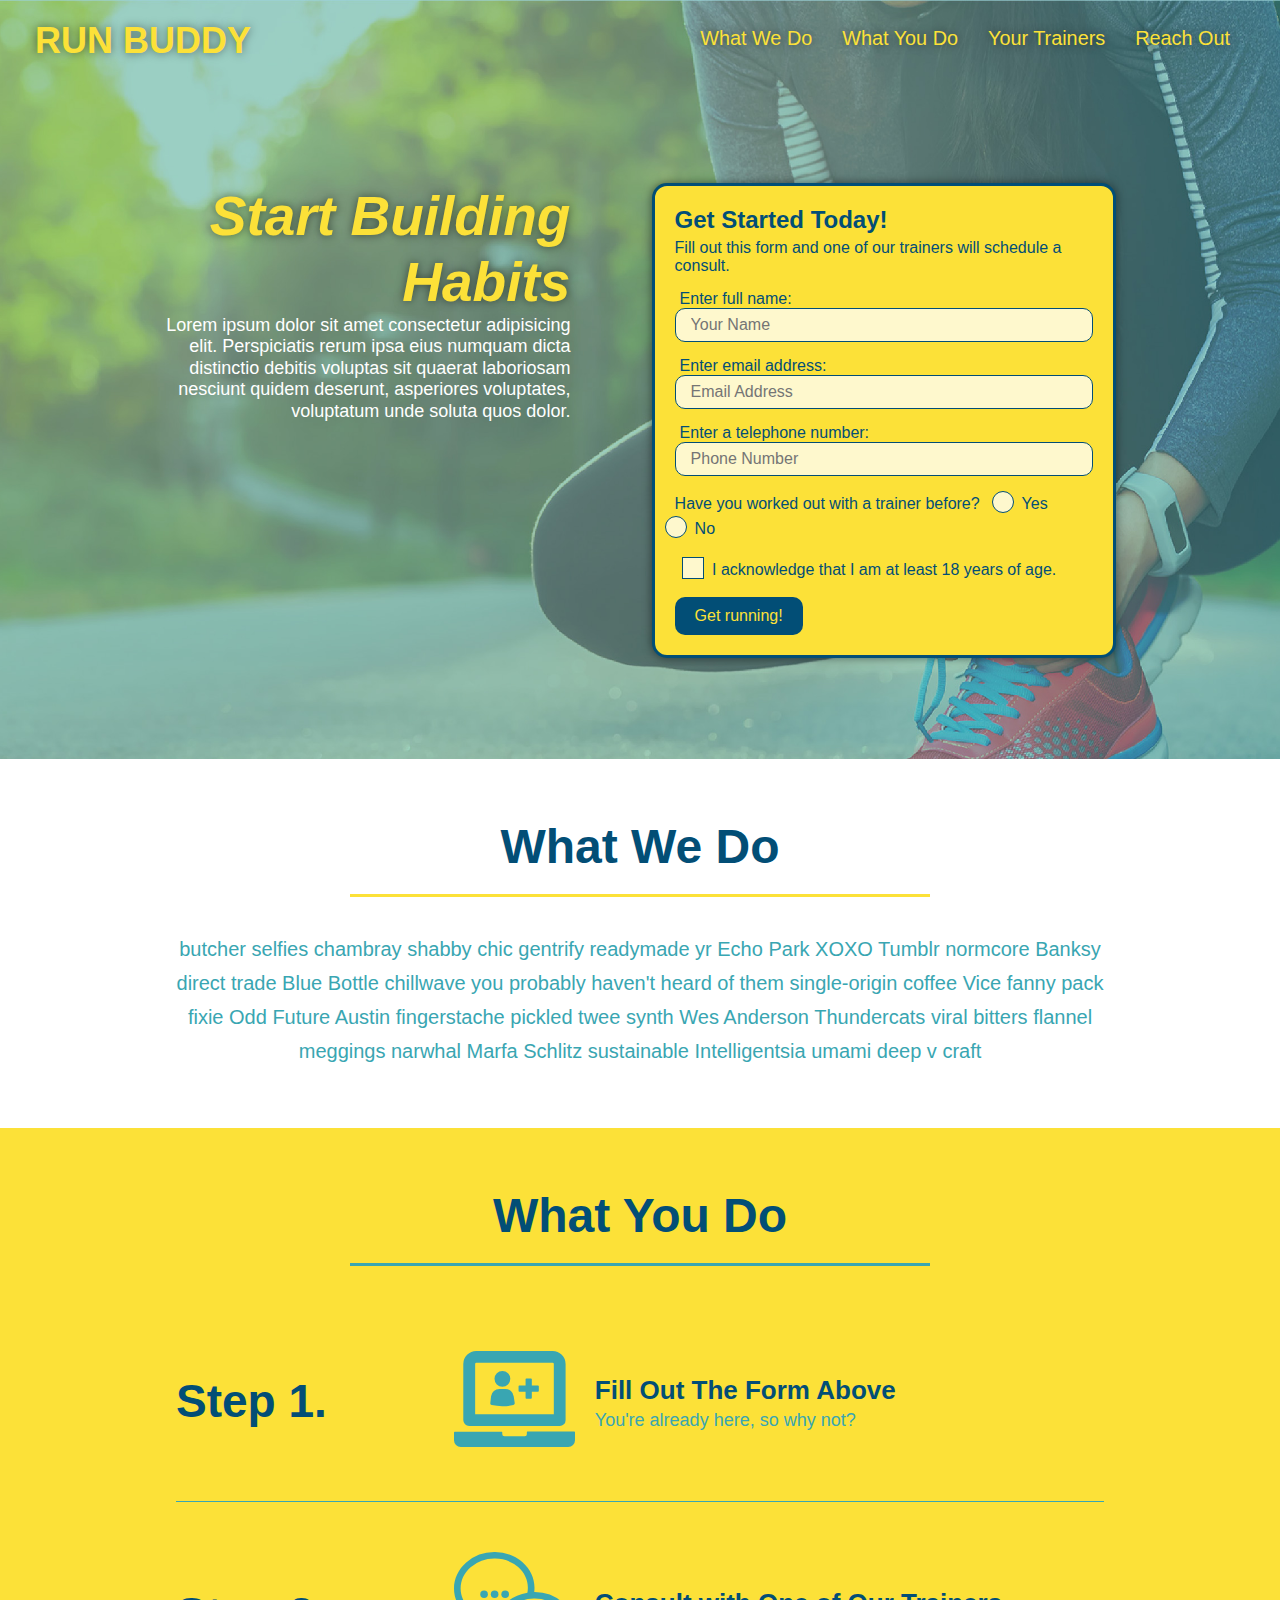
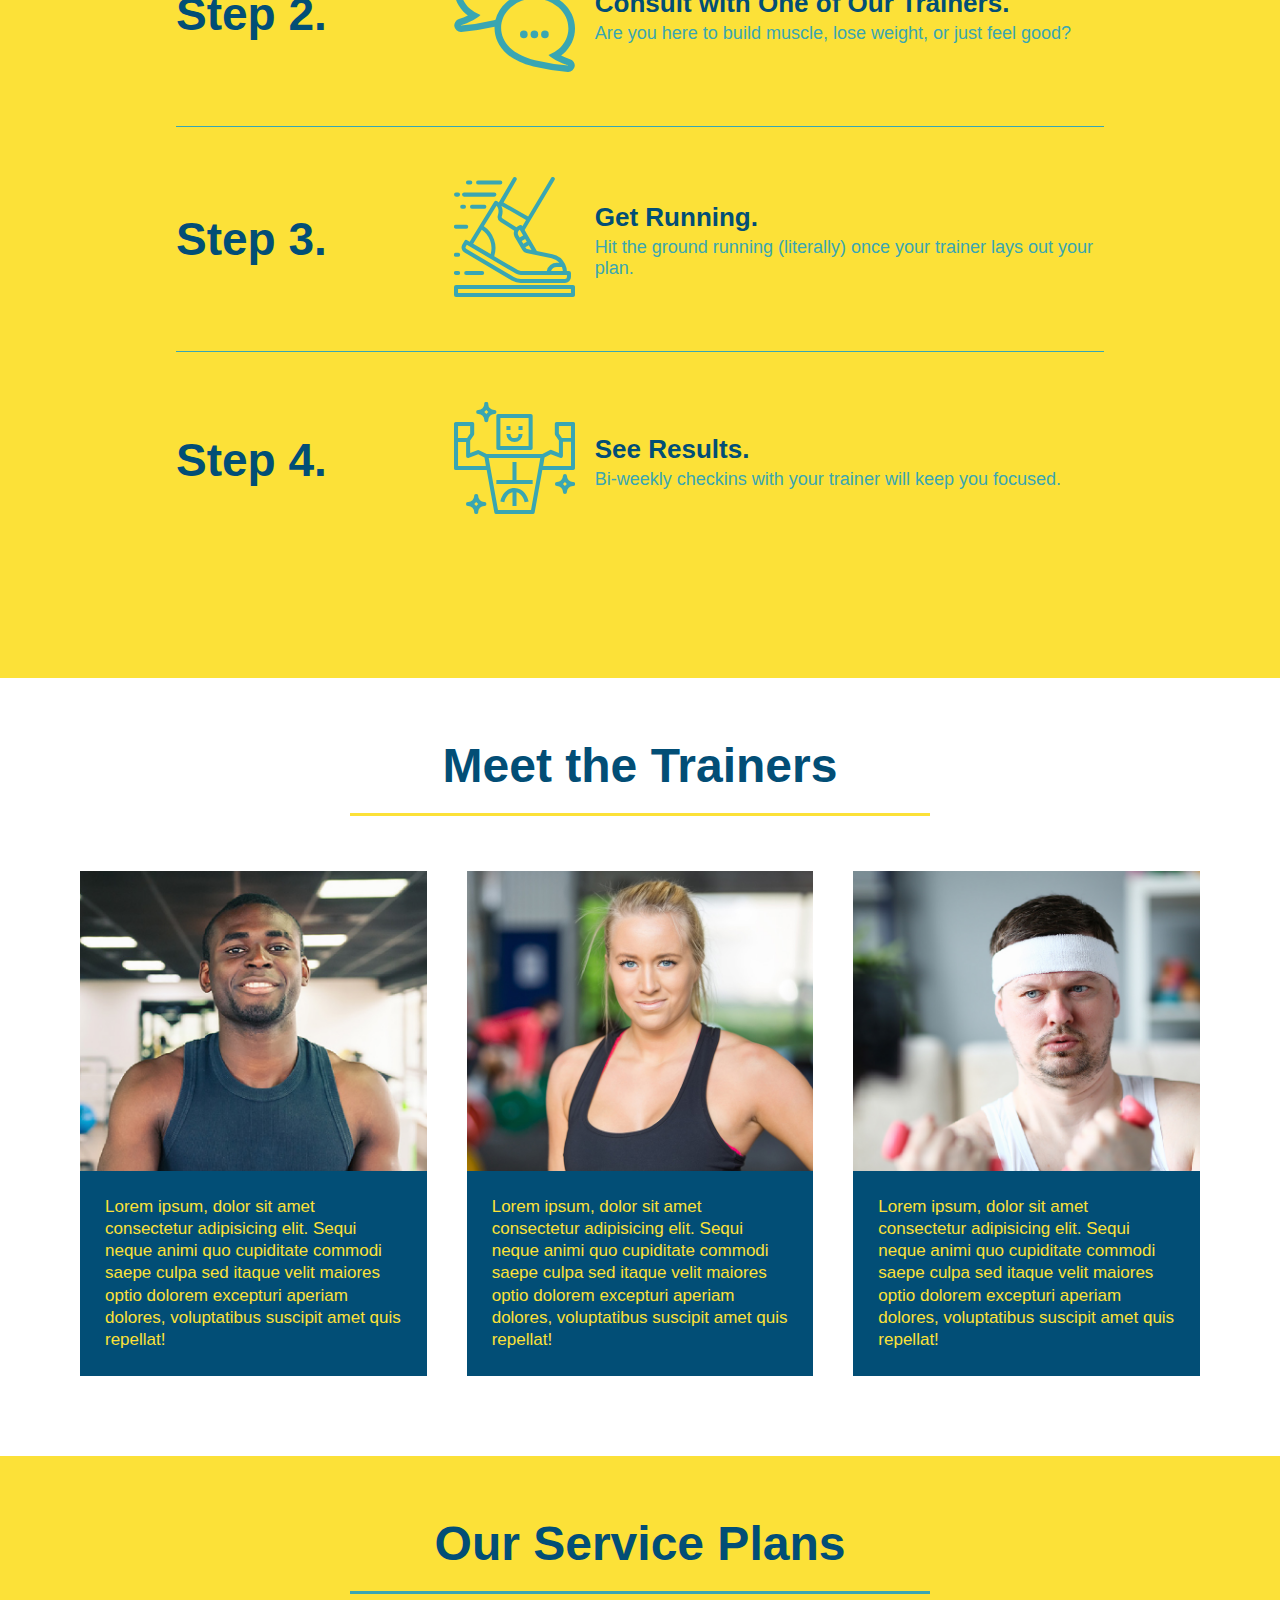
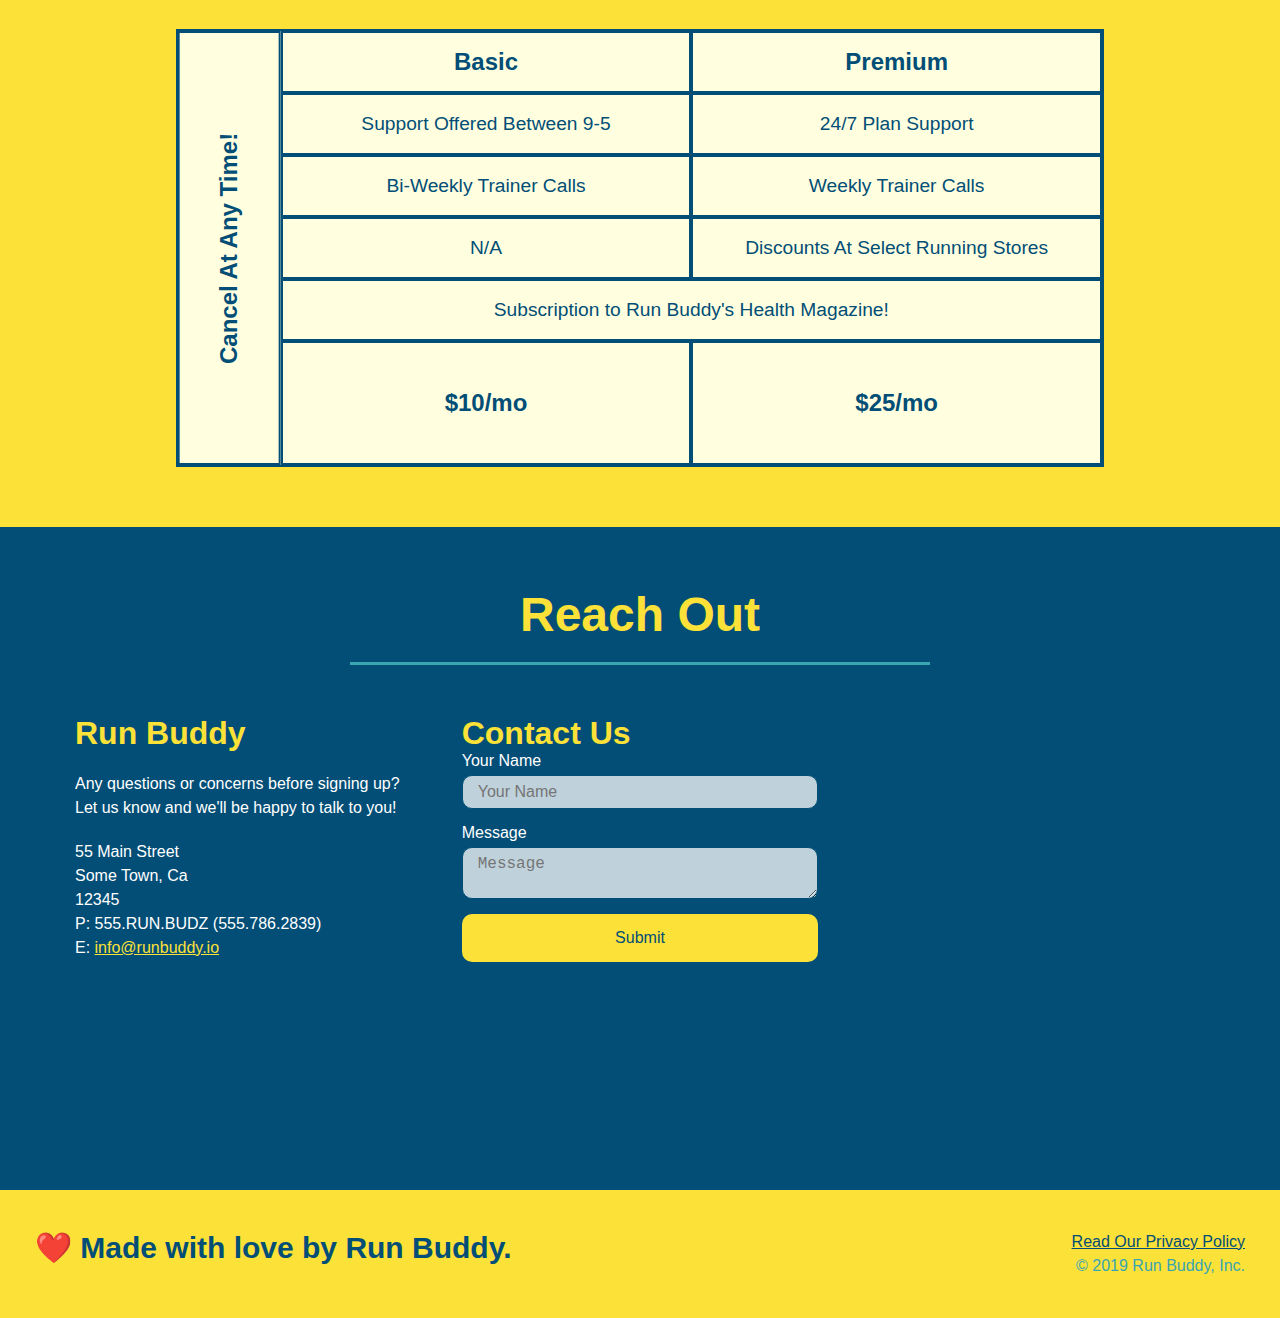
==== commit abb7666b: "trainer hover animation" ====
--- a/index.html
+++ b/index.html
@@ -165,49 +165,60 @@
 
     <div class="trainers">
         <article class="trainer">
-            <img src="./assets/images/trainer-1.jpg" alt="Arron Stephens in his workout clothes, ready to pump iron" />
+            <div class="trainer-img trainer-1">
+                <div>
+                    <h3>Arron Stephens</h3>
+                    <h4>Speed / Strength</h4>
+                </div>
+            </div>
             <div class="trainer-bio">
-                <h3 class"trainer-name">Arron Stephens</h3>
-                <h4 class"trainer-role">Speed / Strength</h4>
+                <!-- re-add name and role here -->
+                <h3>Arron Stephens</h3>
+                <h4>Speed / Strength</h4>
                 <p>
                     Lorem ipsum, dolor sit amet consectetur adipisicing elit. Sequi neque animi quo cupiditate commodi
-                    saepe
-                    culpa sed
-                    itaque velit maiores optio dolorem excepturi aperiam dolores, voluptatibus suscipit amet quis
-                    repellat!
+                    saepe culpa sed itaque velit maiores optio dolorem excepturi aperiam dolores, voluptatibus suscipit
+                    amet quis repellat!
                 </p>
             </div>
         </article>
 
         <!-- second trainer bio -->
         <article class="trainer">
-            <img src="./assets/images/trainer-2.jpg" alt="Joanna Gill cooling off after a workout" />
+            <div class="trainer-img trainer-2">
+                <div>
+                    <h3>Joanna Gill</h3>
+                    <h4>Endurance</h4>
+                </div>
+            </div>
             <div class="trainer-bio">
-                <h3 class"trainer-name">Joanna Gill</h3>
-                <h4 class"trainer-role">Endurance</h4>
+                <!-- re-add name and role here -->
+                <h3>Joanna Gill</h3>
+                <h4>Endurance</h4>
                 <p>
                     Lorem ipsum, dolor sit amet consectetur adipisicing elit. Sequi neque animi quo cupiditate commodi
-                    saepe
-                    culpa sed
-                    itaque velit maiores optio dolorem excepturi aperiam dolores, voluptatibus suscipit amet quis
-                    repellat!
+                    saepe culpa sed itaque velit maiores optio dolorem excepturi aperiam dolores, voluptatibus suscipit
+                    amet quis repellat!
                 </p>
             </div>
         </article>
 
         <!-- third trainer bio -->
         <article class="trainer">
-            <img src="./assets/images/trainer-3.jpg"
-                alt="Harry Smith wearing a headband and lifting comically small pink weights" />
+            <div class="trainer-img trainer-3">
+                <div>
+                    <h3>Harry "the Headband" Smith</h3>
+                    <h4>Strength</h4>
+                </div>
+            </div>
             <div class="trainer-bio">
-                <h3 class"trainer-name">Harry "the Headband" Smith</h3>
-                <h4 class"trainer-role">Strength</h4>
+                <!-- re-add name and role here -->
+                <h3>Harry "the Headband" Smith</h3>
+                <h4>Strength</h4>
                 <p>
                     Lorem ipsum, dolor sit amet consectetur adipisicing elit. Sequi neque animi quo cupiditate commodi
-                    saepe
-                    culpa sed
-                    itaque velit maiores optio dolorem excepturi aperiam dolores, voluptatibus suscipit amet quis
-                    repellat!
+                    saepe culpa sed itaque velit maiores optio dolorem excepturi aperiam dolores, voluptatibus suscipit
+                    amet quis repellat!
                 </p>
             </div>
         </article>
--- a/assets/css/style.css
+++ b/assets/css/style.css
@@ -232,14 +232,12 @@
     transform: rotate(-58deg);
 }
 
-.checkbox-wrapper input + label::after, 
-.radio-wrapper input + label::after {
-  content: none;
-}
-
-.checkbox-wrapper input:checked + label::after, 
-.radio-wrapper input:checked + label::after {
-  content: "";
+.checkbox-wrapper input+label::after, .radio-wrapper input+label::after {
+    content: none;
+}
+
+.checkbox-wrapper input:checked+label::after, .radio-wrapper input:checked+label::after {
+    content: "";
 }
 
 .intro p {
@@ -340,8 +338,63 @@
     flex: 1;
 }
 
-.trainer img {
-    width: 100%;
+.trainer-1 {
+    background-image: url("../images/trainer-1.jpg");
+}
+
+.trainer-2 {
+    background-image: url("../images/trainer-2.jpg");
+}
+
+.trainer-3 {
+    background-image: url("../images/trainer-3.jpg");
+}
+
+.trainer-img {
+    width: 100%;
+    min-height: 300px;
+    background-size: cover;
+    display: flex;
+    padding: 15px;
+    align-items: flex-end;
+    position: relative;
+    overflow: hidden;
+}
+
+.trainer-img::after {
+    content: "";
+    height: 100%;
+    width: 100%;
+    background: linear-gradient( rgba(252, 225, 56, 0.3), var(--secondary-color));
+    position: absolute;
+    top: 0;
+    left: 0;
+    opacity: 0;
+    transition: 0.5s;
+}
+
+.trainer:hover .trainer-img::after{
+    opacity: 1;
+}
+
+.trainer:hover .trainer-img h3, .trainer:hover .trainer-img h4 {
+    top: 0px;
+}
+
+.trainer-img h3 {
+    position: relative;
+    z-index: 9998;
+    top: 200px;
+    transition: 0.6s;
+    font-size: 28px;
+}
+
+.trainer-img h4 {
+    position: relative;
+    z-index: 9998;
+    top: 200px;
+    transition: 0.6s;
+    font-size: 22px;
 }
 
 .trainer-bio {
@@ -351,12 +404,15 @@
 
 .trainer-bio h3 {
     font-size: 28px;
+    margin-bottom: 5px;
+    display: none;
 }
 
 .trainer-bio h4 {
     font-weight: lighter;
     font-size: 22px;
     margin-bottom: 15px;
+    display: none;
 }
 
 .trainer-bio p {
@@ -587,6 +643,15 @@
         grid-column: 1 / -1;
         grid-row: -1;
     }
+
+    .trainer-img h3, .trainer-img h4, .trainer-img::after {
+        display: none;
+    }
+    .trainer-bio h3, .trainer-bio h4 {
+        display: block;
+    }
+
+    }
 }
 
 /* MEDIA QUERY FOR MOBILE PHONES AND SMALLER */
